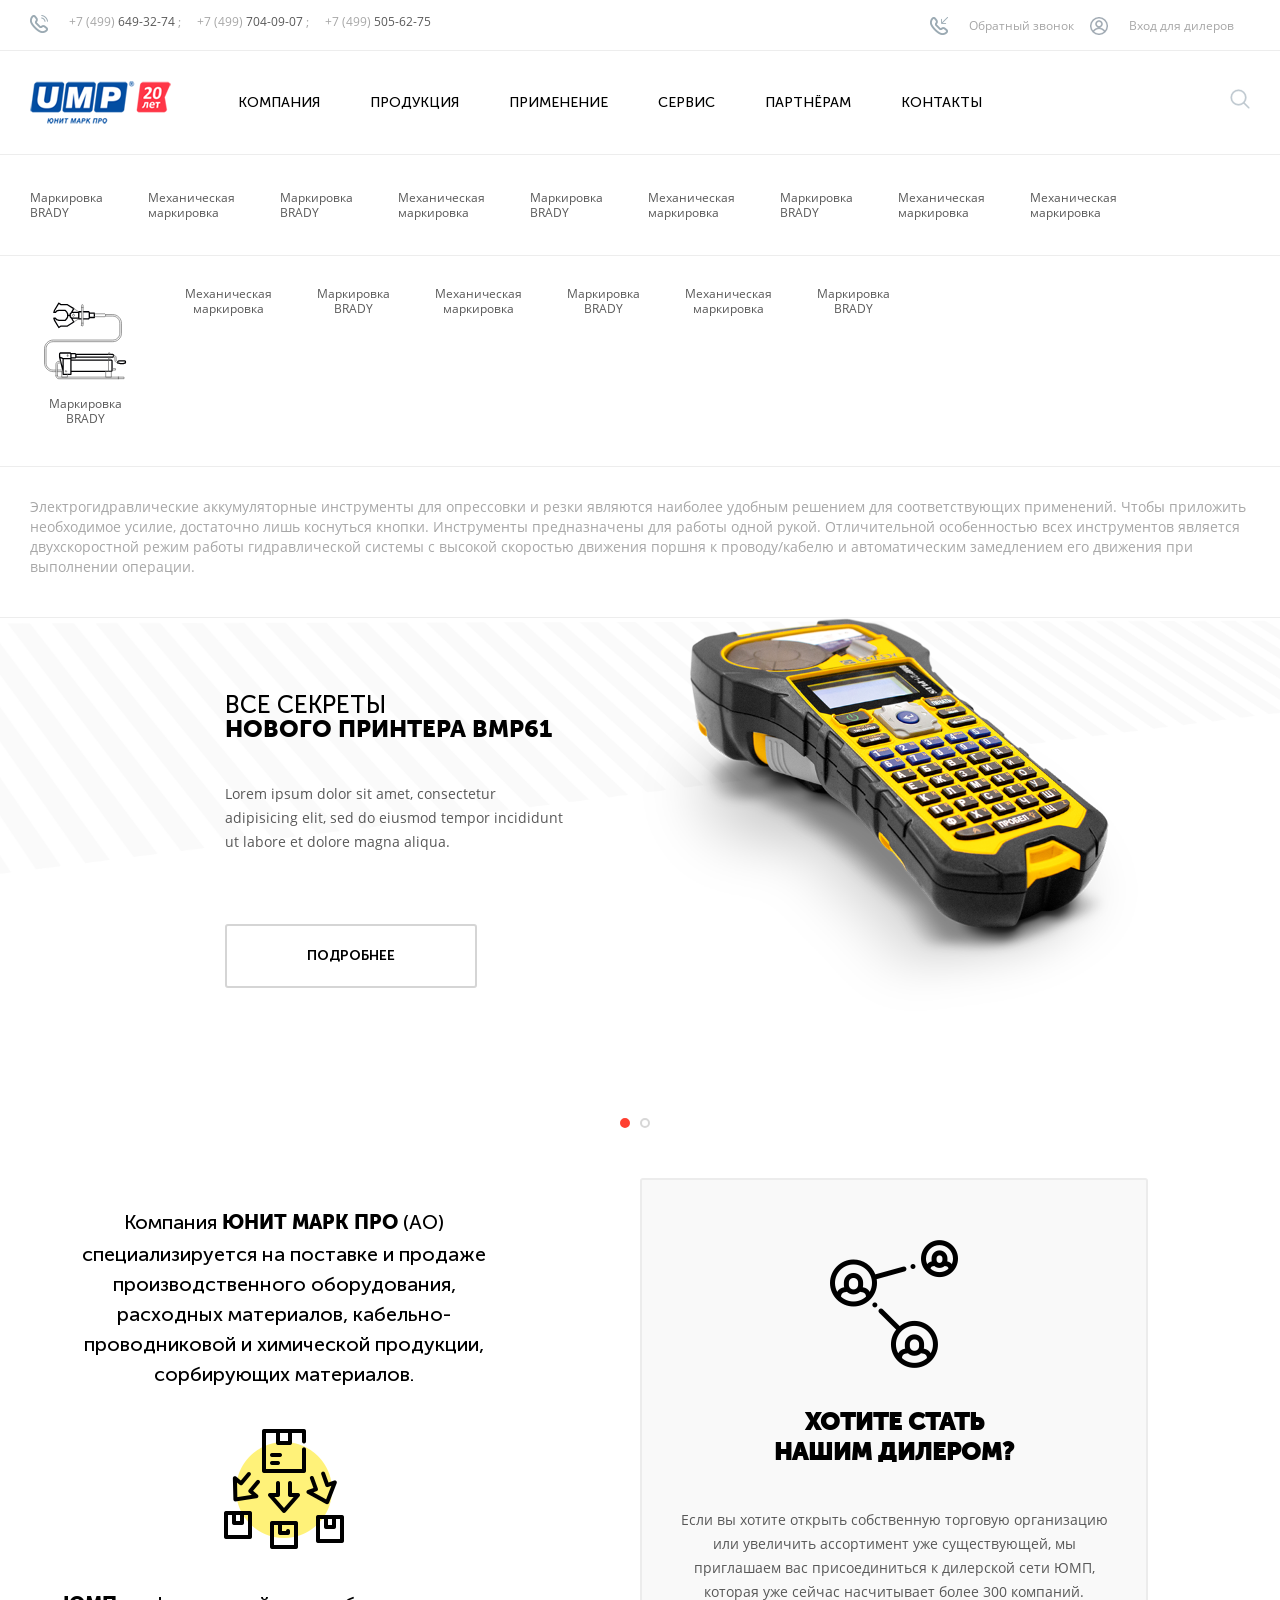
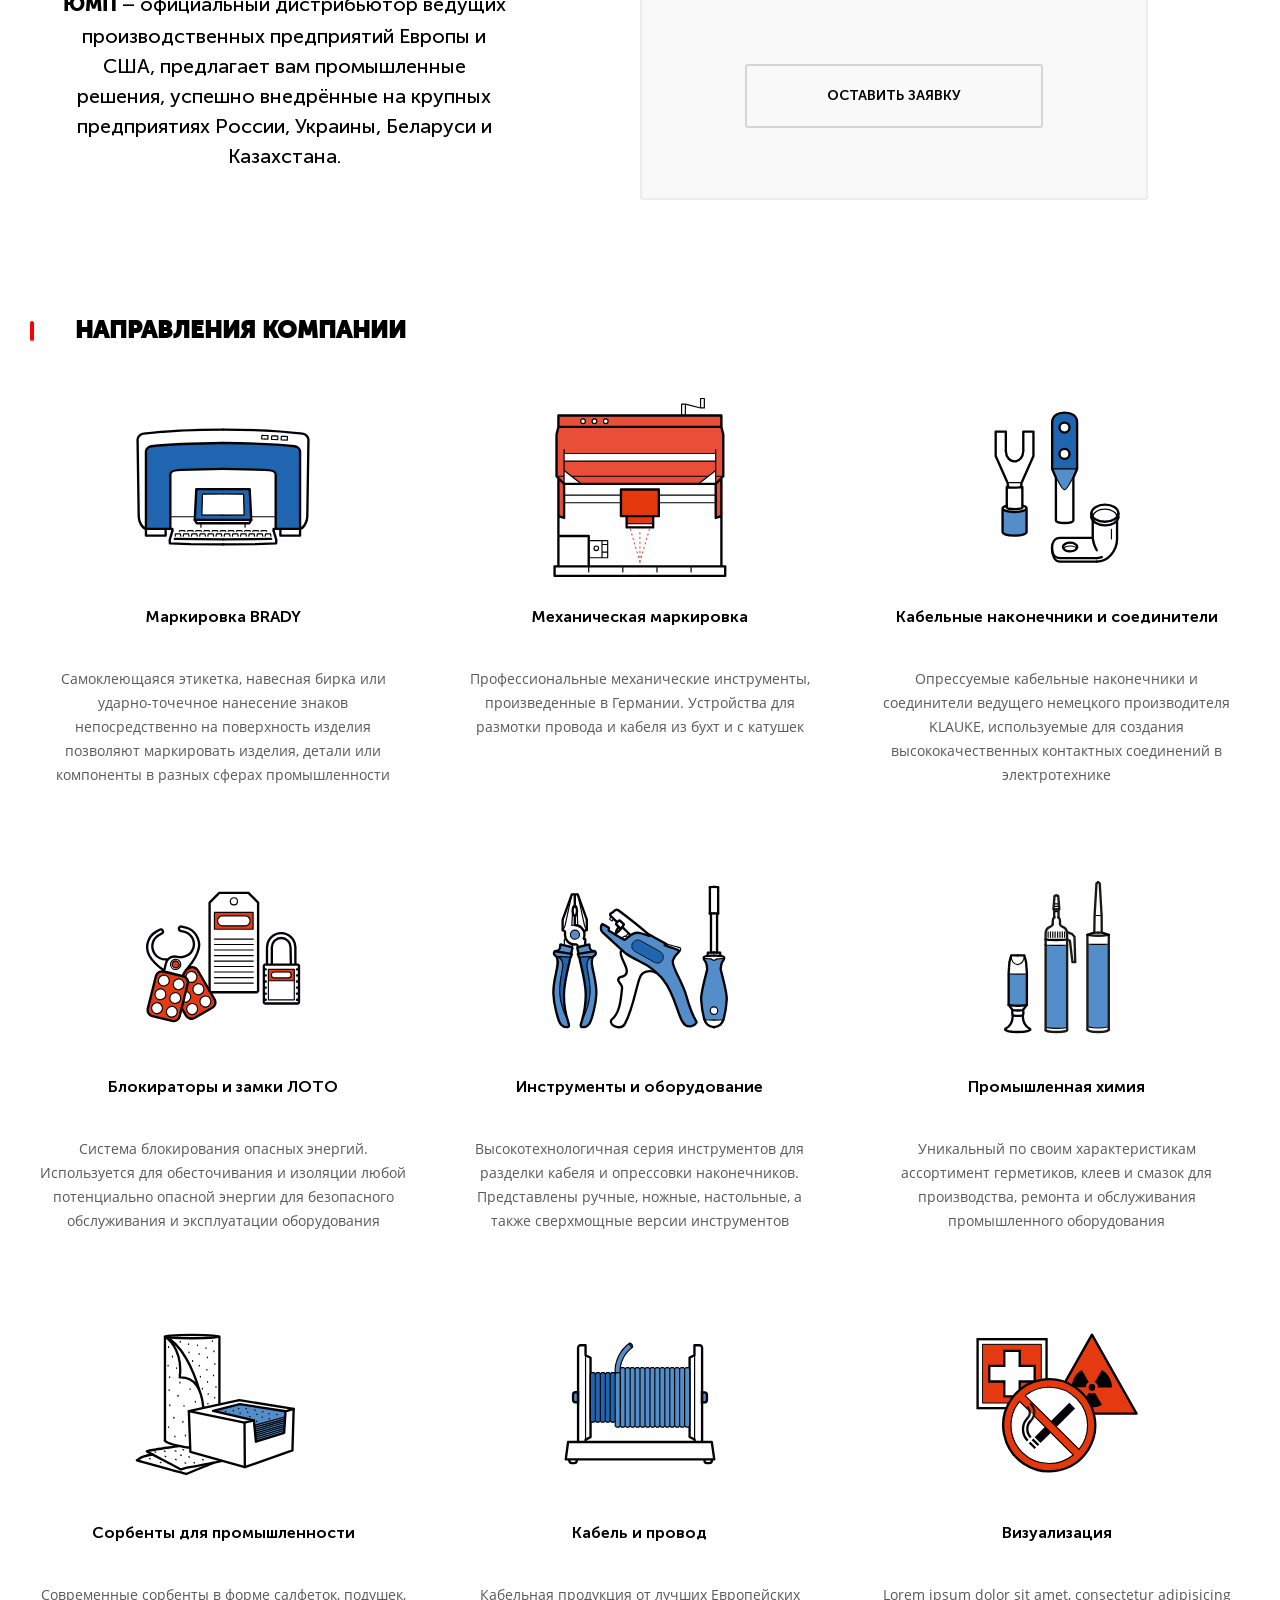
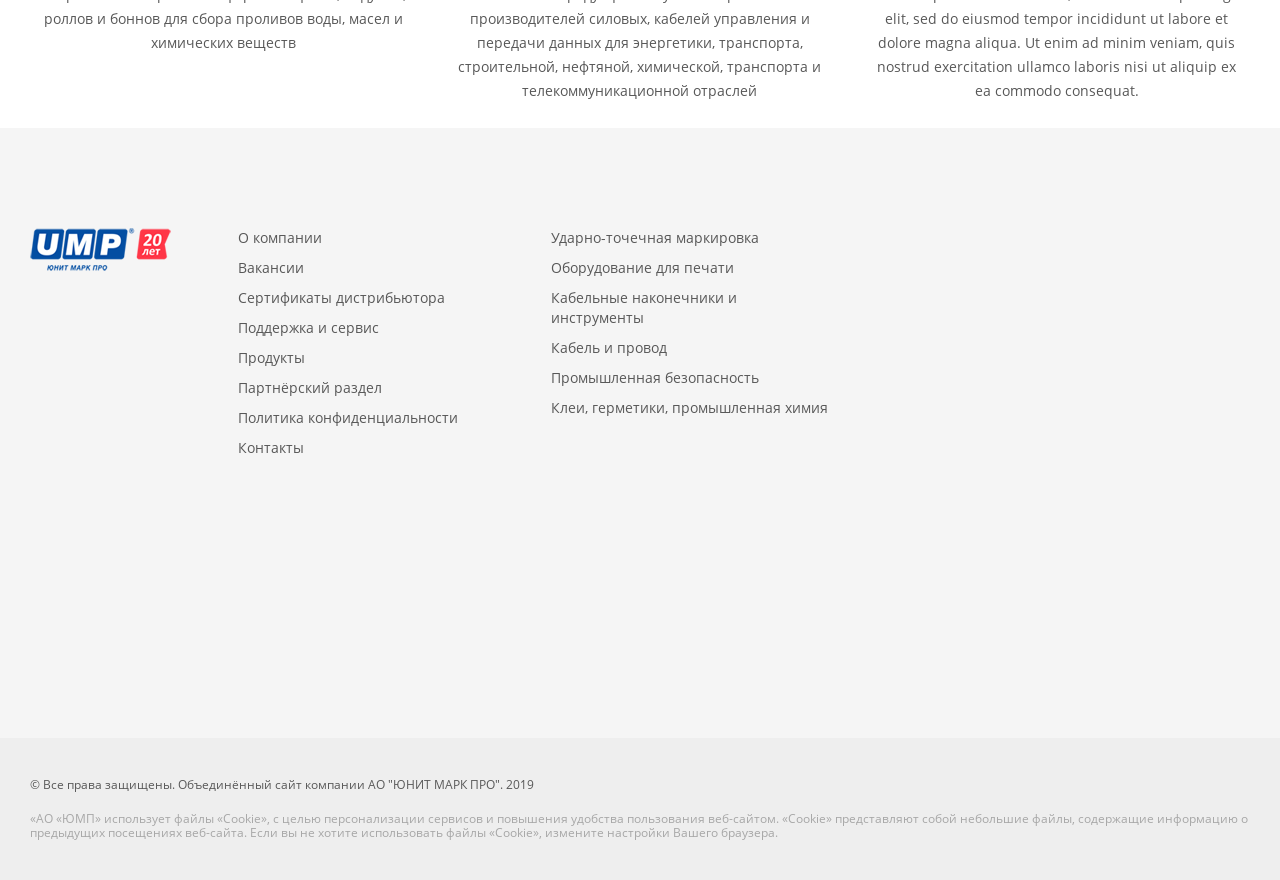
==== app/index.html @ f6b32afb "Added blocks to mainpage" ====
<!DOCTYPE html>
<html lang="ru">
<head>
	<meta charset="UTF-8">
	<meta name="viewport" content="width=device-width, initial-scale=1">
	<title>АО "ЮМП"</title>
	<link rel="stylesheet" href="css/owl.carousel.min.css">
	<link rel="stylesheet" href="css/owl.theme.default.min.css">
	<link rel="stylesheet" href="css/main.css">
	<script src="https://code.jquery.com/jquery-3.2.1.min.js"></script>
</head>
<body>
	<div class="pagewrapper">

		<header class="header">
			<div class="header__top">
				<div class="container">
					<div class="row">
						<div class="header__phones col-lg-6">
							<img src="img/phone.png" alt="Телефон" class="header__phone-icon">
							<div class="header__phone text text_xsmall text_grey">
								<span class="text_lightgrey">+7 (499) </span>
								649-32-74
								<span class="text_lightgrey">;</span>
							</div>
							<div class="header__phone text text_xsmall text_grey">
								<span class="text_lightgrey">+7 (499) </span>
								704-09-07
								<span class="text_lightgrey">;</span>
							</div>
							<div class="header__phone text text_xsmall text_grey">
								<span class="text_lightgrey">+7 (499) </span>
								505-62-75 
							</div>
						</div><!-- /.header__phones -->
						<div class="header__links col-lg-6">
							<a class="header__link">
								<img src="img/callback.png" alt="Обратный звонок" class="header__callback-icon">
								<span class="text text_xsmall text_lightgrey">Обратный звонок</span>
							</a>
							<a class="header__link">
								<img src="img/login.png" alt="Вход для дилеров" class="header__login-icon">
								<span class="text text_xsmall text_lightgrey">Вход для дилеров</span>
							</a>
						</div><!-- /.header__links -->
					</div><!-- /.row -->
				</div><!-- /.container -->
			</div><!-- /.header__top -->
			<div class="header__main">
				<div class="container">
					<div class="row">
						<div class="header_logo col-lg-2">
							<img src="img/logo.png" alt="АО «ЮМП»">
						</div>
						<nav class="topmenu col-lg-8">
							<ul class="topmenu__list">
								<li class="topmenu__item">
									<a href="" class="topmenu__link">Компания</a>
								</li>
								<li class="topmenu__item">
									<a href="" class="topmenu__link">Продукция</a>
								</li>
								<li class="topmenu__item">
									<a href="" class="topmenu__link">Применение</a>
								</li>
								<li class="topmenu__item">
									<a href="" class="topmenu__link">Сервис</a>
								</li>
								<li class="topmenu__item">
									<a href="" class="topmenu__link">Партнёрам</a>
								</li>
								<li class="topmenu__item">
									<a href="" class="topmenu__link">Контакты</a>
								</li>
							</ul>
						</nav>
						<div class="col-lg-2">
							<input href="#" class="header__searchbutton" type="text">
						</div>
					</div><!-- /.row -->
				</div><!-- /.container -->
			</div><!-- /.header__main -->
			<div class="search">
				<div class="container">
					<input class="search__input" type="text" placeholder="Введите фразу для поиска...">
				</div>
			</div>
			<div class="dropdown-topmenu">
				<div class="dropdown-topmenu__top">
					<div class="container">
						<ul class="dropdown-topmenu__list">
							<li class="dropdown-topmenu__item">
								<a href="#" class="text text_xsmall dropdown-topmenu__link">Маркировка<br>BRADY</a>
							</li>
							<li class="dropdown-topmenu__item">
								<a href="#" class="text text_xsmall dropdown-topmenu__link">Механическая<br>маркировка</a>
							</li>
							<li class="dropdown-topmenu__item">
								<a href="#" class="text text_xsmall dropdown-topmenu__link">Маркировка<br>BRADY</a>
							</li>
							<li class="dropdown-topmenu__item">
								<a href="#" class="text text_xsmall dropdown-topmenu__link">Механическая<br>маркировка</a>
							</li>
							<li class="dropdown-topmenu__item">
								<a href="#" class="text text_xsmall dropdown-topmenu__link">Маркировка<br>BRADY</a>
							</li>
							<li class="dropdown-topmenu__item">
								<a href="#" class="text text_xsmall dropdown-topmenu__link">Механическая<br>маркировка</a>
							</li>
							<li class="dropdown-topmenu__item">
								<a href="#" class="text text_xsmall dropdown-topmenu__link">Маркировка<br>BRADY</a>
							</li>
							<li class="dropdown-topmenu__item">
								<a href="#" class="text text_xsmall dropdown-topmenu__link">Механическая<br>маркировка</a>
							</li>
							<li class="dropdown-topmenu__item">
								<a href="#" class="text text_xsmall dropdown-topmenu__link">Механическая<br>маркировка</a>
							</li>
						</ul>
					</div>
				</div>
				<div class="dropdown-topmenu__center">
					<div class="container">
						<ul class="dropdown-topmenu__list dropdown-topmenu__list_centered">
							<li class="dropdown-topmenu__item">
								<a href="#" class="text text_xsmall dropdown-topmenu__link">
									<img src="img/products/topmenu/01/01.svg" alt="" width="110">
									Маркировка<br>BRADY
								</a>
							</li>
							<li class="dropdown-topmenu__item">
								<a href="#" class="text text_xsmall dropdown-topmenu__link">Механическая<br>маркировка</a>
							</li>
							<li class="dropdown-topmenu__item">
								<a href="#" class="text text_xsmall dropdown-topmenu__link">Маркировка<br>BRADY</a>
							</li>
							<li class="dropdown-topmenu__item">
								<a href="#" class="text text_xsmall dropdown-topmenu__link">Механическая<br>маркировка</a>
							</li>
							<li class="dropdown-topmenu__item">
								<a href="#" class="text text_xsmall dropdown-topmenu__link">Маркировка<br>BRADY</a>
							</li>
							<li class="dropdown-topmenu__item">
								<a href="#" class="text text_xsmall dropdown-topmenu__link">Механическая<br>маркировка</a>
							</li>
							<li class="dropdown-topmenu__item">
								<a href="#" class="text text_xsmall dropdown-topmenu__link">Маркировка<br>BRADY</a>
							</li>
						</ul>
					</div>
				</div>
				<div class="dropdown-topmenu__bottom">
					<div class="container">
						<div class="text text_lightgrey">
							Электрогидравлические аккумуляторные инструменты для опрессовки и резки являются наиболее удобным решением для соответствующих применений. Чтобы приложить необходимое усилие, достаточно лишь коснуться кнопки. Инструменты предназначены для работы одной рукой. Отличительной особенностью всех инструментов является двухскоростной режим работы гидравлической системы с высокой скоростью движения поршня к проводу/кабелю и автоматическим замедлением его движения при выполнении операции. 
						</div>
					</div>
				</div>
			</div>
			<div class="slider">
				<div class="slider__item" style="background-image: url(img/banners/bmp61.png);">
					<div class="container">
						<div class="slider__content">
							<div class="slider__title">
								Все секреты<br>
								<span class="slider__title_bold">нового принтера ВМР61</span>
							</div>
							<div class="slider__text text text_grey">
								Lorem ipsum dolor sit amet, consectetur adipisicing elit, sed do eiusmod tempor incididunt ut labore et dolore magna aliqua. 
							</div>
							<a class="button" href="#">
								Подробнее
							</a>
						</div>
					</div>	
				</div>
				<div class="slider__item" style="background-image: url(img/banners/bmp61.png);">
					<div class="container">
						<div class="slider__content">
							<div class="slider__title">
								Все секреты<br>
								<span class="slider__title_bold">нового принтера ВМР61</span>
							</div>
							<div class="slider__text text text_grey">
								Lorem ipsum dolor sit amet, consectetur adipisicing elit, sed do eiusmod tempor incididunt ut labore et dolore magna aliqua. 
							</div>
							<a class="button" href="#">
								Подробнее1
							</a>
						</div>
					</div>	
				</div>			
			</div><!-- /.slider -->
		</header>

		<main class="main">
			<div class="container">
				<section class="intro">
					<div class="intro__item col-lg-5">
						<div class="intro__content">
							<div class="intro__text">
								Компания <span class="intro__text_bold">ЮНИТ МАРК ПРО</span> (АО) специализируется на поставке и продаже производственного оборудования, расходных материалов, кабельно-проводниковой и химической продукции, сорбирующих материалов. 
							</div>
							<img src="img/intro-icon.png" alt="" class="intro__icon">
							<div class="intro__text">
								<span class="intro__text_bold">ЮМП</span> – официальный дистрибьютор ведущих производственных предприятий Европы и США, предлагает вам промышленные решения, успешно внедрённые на крупных предприятиях России, Украины, Беларуси и Казахстана.
							</div>
						</div>
					</div>
					<div class="intro__item col-lg-1"></div>
					<div class="intro__item intro__item_grey col-lg-5">
						<div class="intro__content">
							<img src="img/intro-icon2.png" alt="" class="intro__icon">
							<div class="title title_large intro__title">
								Хотите стать<br>нашим дилером?
							</div>
							<div class="text intro__simpletext">
								Если вы хотите открыть собственную торговую организацию или увеличить ассортимент уже существующей, мы приглашаем вас присоединиться к дилерской сети ЮМП, которая уже сейчас насчитывает более 300 компаний.
							</div>
							<a class="button intro__button" href="#">
								Оставить заявку
							</a>
						</div>
					</div>
				</section><!-- /.intro -->
				<section class="directions">
					<div class="title title_large title_redline">
						Направления компании
					</div>

					<div class="row directions__row">
						<div class="col-lg-4 directions__item">
							<a class="directions__link" href="#">
								<div class="directions__icon">
									<img src="img/products/brady01.svg" alt="" width="200">
								</div>
								<div class="directions__title">
									Маркировка BRADY
								</div>
							</a>
							<div class="directions__text text">
								Самоклеющаяся этикетка, навесная бирка или ударно-точечное нанесение знаков непосредственно на поверхность изделия позволяют маркировать изделия, детали или компоненты в разных сферах промышленности
							</div>
						</div>
						<div class="col-lg-4 directions__item">
							<a class="directions__link" href="#">
								<div class="directions__icon">
									<img src="img/products/sic01.svg" alt="" width="200">
								</div>
								<div class="directions__title">
										Механическая маркировка
								</div>
							</a>
							<div class="directions__text text">
								Профессиональные механические инструменты, произведенные в Германии. Устройства для размотки провода и кабеля из бухт и с катушек
							</div>
						</div>
						<div class="col-lg-4 directions__item">
							<a class="directions__link" href="#">
								<div class="directions__icon">
									<img src="img/products/klauke01.svg" alt="" width="200">
								</div>
								<div class="directions__title">
									Кабельные наконечники и соединители
								</div>
							</a>
							<div class="directions__text text">
								Опрессуемые кабельные наконечники и соединители ведущего немецкого производителя KLAUKE, используемые  для создания высококачественных контактных соединений в электротехнике
							</div>
						</div>
					</div><!-- /.directions__row -->

					<div class="row directions__row">
						<div class="col-lg-4 directions__item">
							<a class="directions__link" href="#">
								<div class="directions__icon">
									<img src="img/products/loto01.svg" alt="" width="200">
								</div>
								<div class="directions__title">
									Блокираторы и замки ЛОТО
								</div>
							</a>
							<div class="directions__text text">
								Система блокирования опасных энергий. Используется для обесточивания и изоляции любой потенциально опасной энергии для безопасного обслуживания и эксплуатации оборудования
							</div>
						</div>
						<div class="col-lg-4 directions__item">
							<a class="directions__link" href="#">
								<div class="directions__icon">
									<img src="img/products/tools01.svg" alt="" width="200">
								</div>
								<div class="directions__title">
									Инструменты и оборудование
								</div>
							</a>
							<div class="directions__text text">
								Высокотехнологичная серия инструментов для разделки кабеля и опрессовки наконечников. Представлены ручные, ножные, настольные, а также сверхмощные версии инструментов
							</div>
						</div>
						<div class="col-lg-4 directions__item">
							<a class="directions__link" href="#">
								<div class="directions__icon">
									<img src="img/products/weicon01.svg" alt="" width="200">
								</div>
								<div class="directions__title">
									Промышленная химия
								</div>
							</a>
							<div class="directions__text text">
								Уникальный по своим характеристикам ассортимент герметиков, клеев и смазок для производства, ремонта и обслуживания промышленного оборудования
							</div>
						</div>
					</div><!-- /.directions__row -->

					<div class="row directions__row">
						<div class="col-lg-4 directions__item">
							<a class="directions__link" href="#">
								<div class="directions__icon">
									<img src="img/products/sorbents01.svg" alt="" width="200">
								</div>
								<div class="directions__title">
									Сорбенты для промышленности
								</div>
							</a>
							<div class="directions__text text">
								Современные сорбенты в форме салфеток, подушек, роллов и боннов для сбора проливов воды, масел и химических веществ
							</div>
						</div>
						<div class="col-lg-4 directions__item">
							<a class="directions__link" href="#">
								<div class="directions__icon">
									<img src="img/products/cable01.svg" alt="" width="200">
								</div>
								<div class="directions__title">
									Кабель и провод
								</div>
							</a>
							<div class="directions__text text">
								Кабельная продукция от лучших Европейских производителей силовых, кабелей управления и передачи данных для энергетики, транспорта, строительной, нефтяной, химической, транспорта и телекоммуникационной отраслей
							</div>
						</div>
						<div class="col-lg-4 directions__item">
							<a class="directions__link" href="#">
								<div class="directions__icon">
									<img src="img/products/visualization01.svg" alt="" width="200">
								</div>
								<div class="directions__title">
									Визуализация
								</div>
							</a>
							<div class="directions__text text">
								Lorem ipsum dolor sit amet, consectetur adipisicing elit, sed do eiusmod tempor incididunt ut labore et dolore magna aliqua. Ut enim ad minim veniam, quis nostrud exercitation ullamco laboris nisi ut aliquip ex ea commodo consequat. 
							</div>
						</div>
					</div><!-- /.directions__row -->
				</section>
			</div><!-- /.container -->
		</main>

		<footer class="footer">
			<div class="footer__top">
				<div class="container">
					<div class="row">
						<div class="col-lg-2">
							<img src="img/logo.png" alt="АО «ЮМП»">
						</div>
						<div class="col-lg-3">
							<ul class="footer__list">
								<li class="footer__item">
									<a href="#" class="text">О компании</a>
								</li>
								<li class="footer__item">
									<a href="#" class="text">Вакансии</a>
								</li>
								<li class="footer__item">
									<a href="#" class="text">Сертификаты дистрибьютора</a>
								</li>
								<li class="footer__item">
									<a href="#" class="text">Поддержка и сервис</a>
								</li>
								<li class="footer__item">
									<a href="#" class="text">Продукты</a>
								</li>
								<li class="footer__item">
									<a href="#" class="text">Партнёрский раздел</a>
								</li>
								<li class="footer__item">
									<a href="#" class="text">Политика конфиденциальности</a>
								</li>
								<li class="footer__item">
									<a href="#" class="text">Контакты</a>
								</li>								
							</ul>
						</div>
						<div class="col-lg-3">
							<ul class="footer__list">
								<li class="footer__item">
									<a href="#" class="text">Ударно-точечная маркировка</a>
								</li>
								<li class="footer__item">
									<a href="#" class="text">Оборудование для печати</a>
								</li>
								<li class="footer__item">
									<a href="#" class="text">Кабельные наконечники и инструменты</a>
								</li>
								<li class="footer__item">
									<a href="#" class="text">Кабель и провод</a>
								</li>
								<li class="footer__item">
									<a href="#" class="text">Промышленная безопасность</a>
								</li>
								<li class="footer__item">
									<a href="#" class="text">Клеи, герметики, промышленная химия</a>
								</li>
							</ul>
						</div>
					</div>
				</div>
			</div>
			<div class="footer__bottom">
				<div class="container">
					<div class="text text_xsmall footer__copyright">
						© Все права защищены. Объединённый сайт компании АО "ЮНИТ МАРК ПРО". 2019
					</div>
					<div class="text text_xsmall text_lightgrey">
						«АО «ЮМП» использует файлы «Сookie», с целью персонализации сервисов и повышения удобства пользования веб-сайтом. «Cookie» представляют собой небольшие файлы, содержащие информацию о предыдущих посещениях веб-сайта. Если вы не хотите использовать файлы «Сookie», измените настройки Вашего браузера.
					</div>
				</div>
			</div>
		</footer>

	</div><!-- /.pagewrapper -->
	
	<script src="js/owl.carousel.min.js"></script>
	<script src="js/custom.js"></script>
</body>
</html>
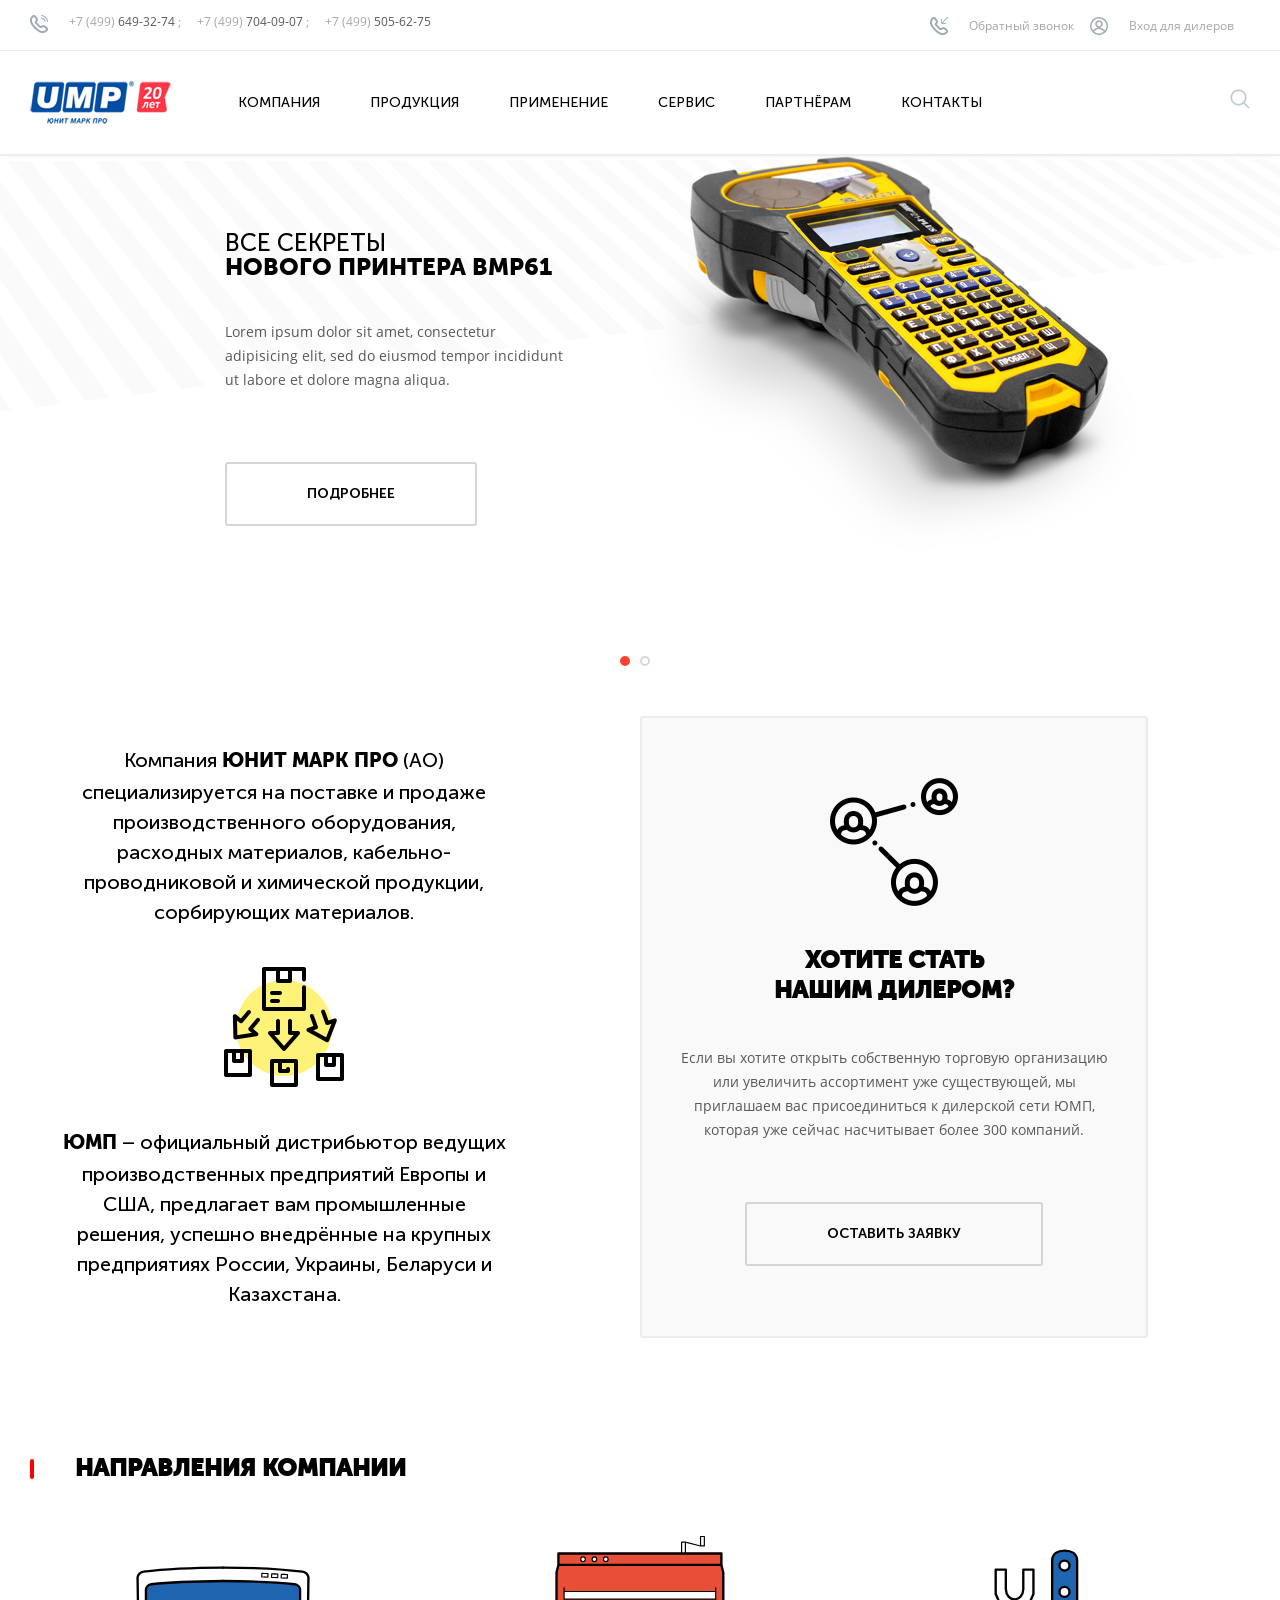
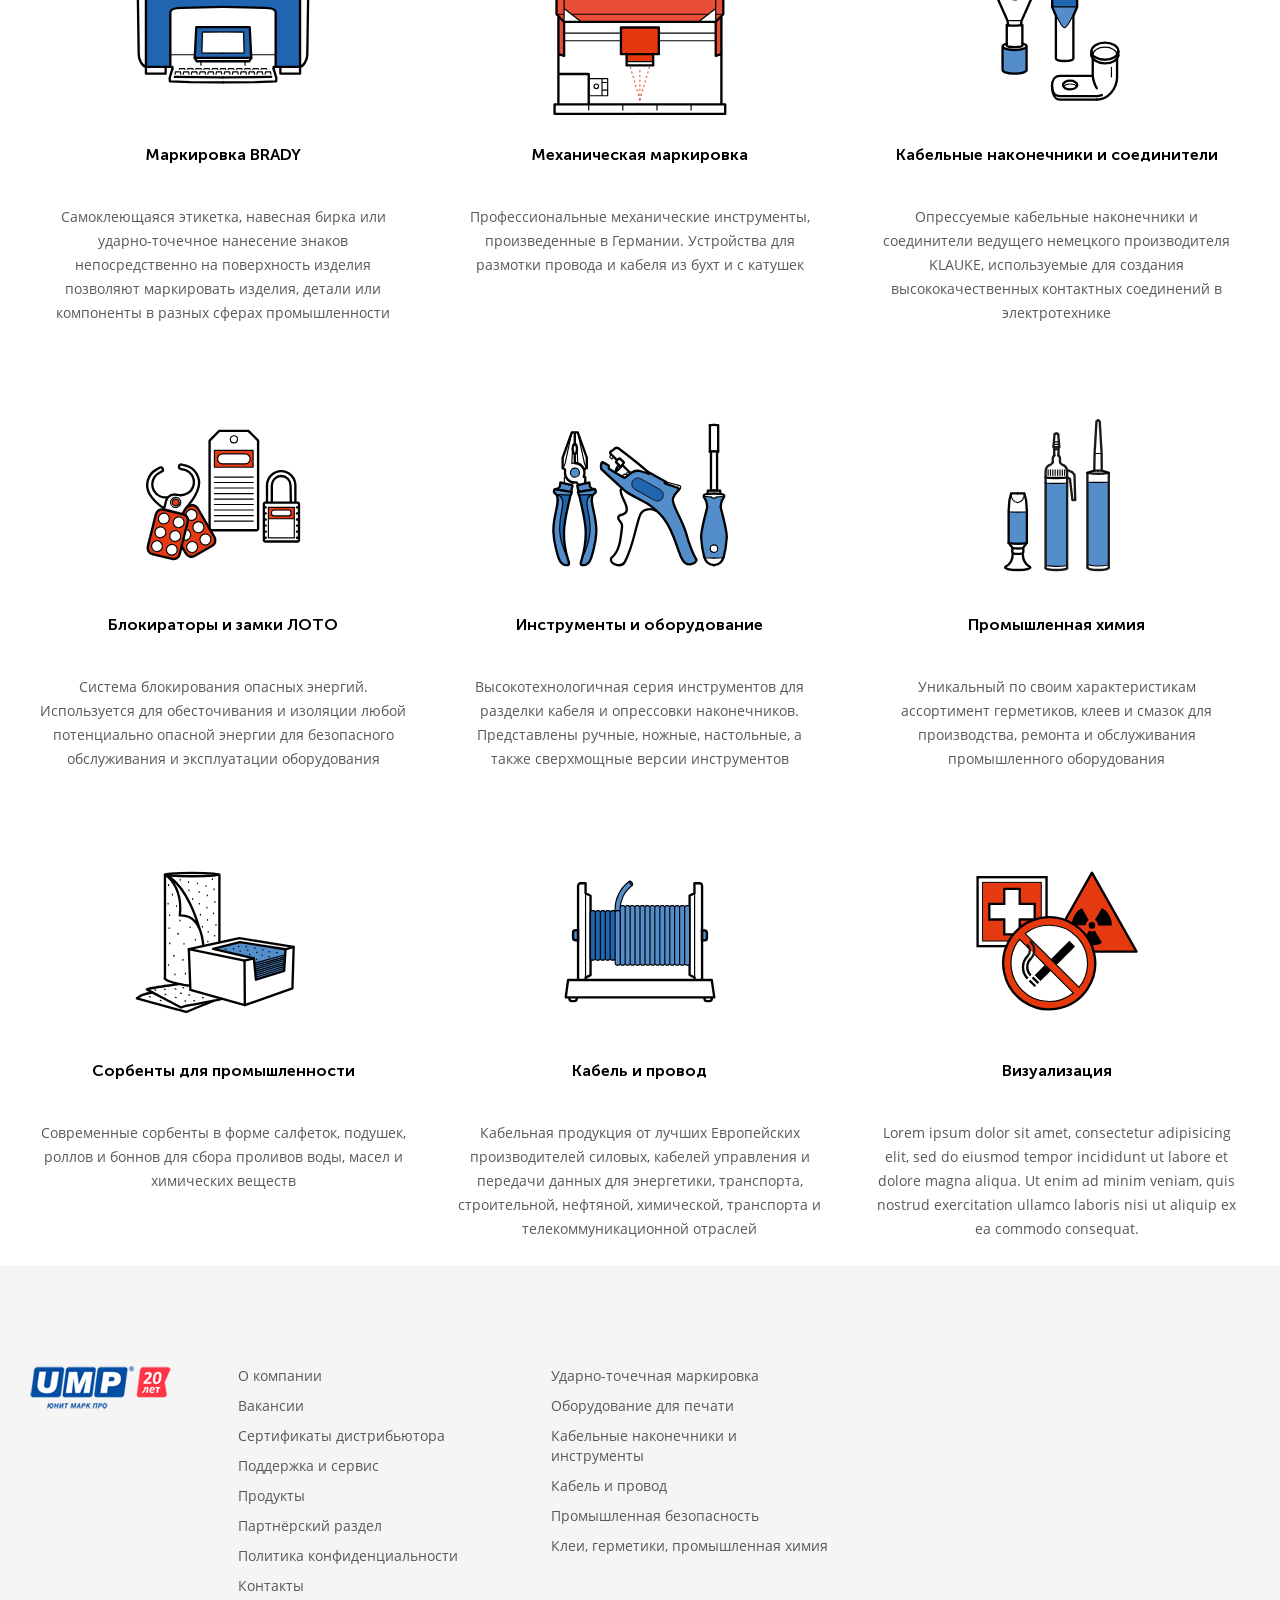
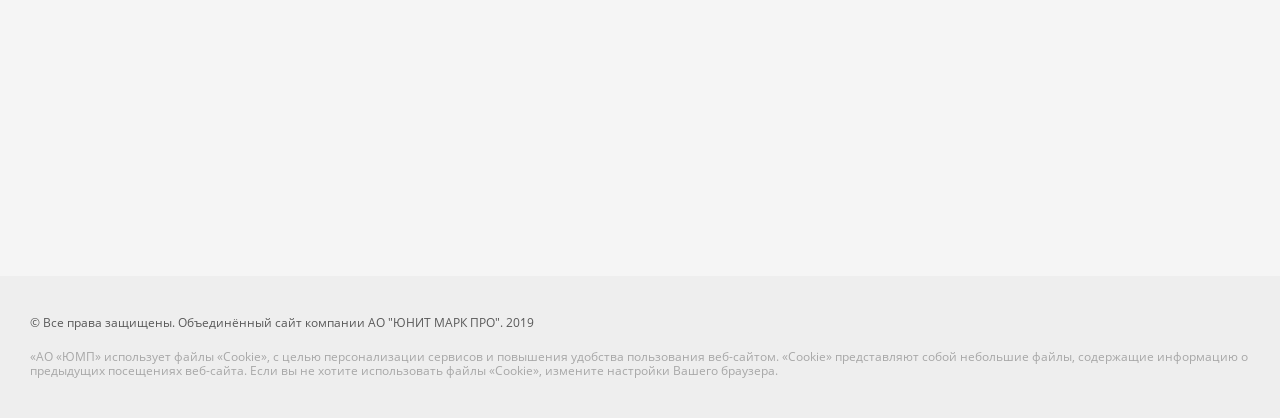
==== commit aac91204: "Fixed bugs" ====
--- a/app/index.html
+++ b/app/index.html
@@ -58,7 +58,7 @@
 									<a href="" class="topmenu__link">Компания</a>
 								</li>
 								<li class="topmenu__item">
-									<a href="" class="topmenu__link">Продукция</a>
+									<a href="#" class="topmenu__link products">Продукция</a>
 								</li>
 								<li class="topmenu__item">
 									<a href="" class="topmenu__link">Применение</a>
@@ -90,38 +90,38 @@
 					<div class="container">
 						<ul class="dropdown-topmenu__list">
 							<li class="dropdown-topmenu__item">
-								<a href="#" class="text text_xsmall dropdown-topmenu__link">Маркировка<br>BRADY</a>
+								<a href="#" class="text text_xsmall dropdown-topmenu__link" counter="1">Маркировка<br>BRADY</a>
 							</li>
 							<li class="dropdown-topmenu__item">
 								<a href="#" class="text text_xsmall dropdown-topmenu__link">Механическая<br>маркировка</a>
 							</li>
 							<li class="dropdown-topmenu__item">
-								<a href="#" class="text text_xsmall dropdown-topmenu__link">Маркировка<br>BRADY</a>
-							</li>
-							<li class="dropdown-topmenu__item">
-								<a href="#" class="text text_xsmall dropdown-topmenu__link">Механическая<br>маркировка</a>
-							</li>
-							<li class="dropdown-topmenu__item">
-								<a href="#" class="text text_xsmall dropdown-topmenu__link">Маркировка<br>BRADY</a>
-							</li>
-							<li class="dropdown-topmenu__item">
-								<a href="#" class="text text_xsmall dropdown-topmenu__link">Механическая<br>маркировка</a>
-							</li>
-							<li class="dropdown-topmenu__item">
-								<a href="#" class="text text_xsmall dropdown-topmenu__link">Маркировка<br>BRADY</a>
-							</li>
-							<li class="dropdown-topmenu__item">
-								<a href="#" class="text text_xsmall dropdown-topmenu__link">Механическая<br>маркировка</a>
-							</li>
-							<li class="dropdown-topmenu__item">
-								<a href="#" class="text text_xsmall dropdown-topmenu__link">Механическая<br>маркировка</a>
+								<a href="#" class="text text_xsmall dropdown-topmenu__link">Сорбенты<br>пром. назначения</a>
+							</li>
+							<li class="dropdown-topmenu__item">
+								<a href="#" class="text text_xsmall dropdown-topmenu__link">Блокираторы<br>и замки ЛОТО</a>
+							</li>
+							<li class="dropdown-topmenu__item">
+								<a href="#" class="text text_xsmall dropdown-topmenu__link">Каб. наконечники<br>и соединители</a>
+							</li>
+							<li class="dropdown-topmenu__item">
+								<a href="#" class="text text_xsmall dropdown-topmenu__link">Инструменты<br>и оборудование</a>
+							</li>
+							<li class="dropdown-topmenu__item">
+								<a href="#" class="text text_xsmall dropdown-topmenu__link">Кабель<br>и провод</a>
+							</li>
+							<li class="dropdown-topmenu__item">
+								<a href="#" class="text text_xsmall dropdown-topmenu__link">Промышленная<br>химия</a>
+							</li>
+							<li class="dropdown-topmenu__item">
+								<a href="#" class="text text_xsmall dropdown-topmenu__link">Визуализация</a>
 							</li>
 						</ul>
 					</div>
 				</div>
 				<div class="dropdown-topmenu__center">
 					<div class="container">
-						<ul class="dropdown-topmenu__list dropdown-topmenu__list_centered">
+						<ul class="dropdown-topmenu__list dropdown-topmenu__list_centered" counter="1">
 							<li class="dropdown-topmenu__item">
 								<a href="#" class="text text_xsmall dropdown-topmenu__link">
 									<img src="img/products/topmenu/01/01.svg" alt="" width="110">
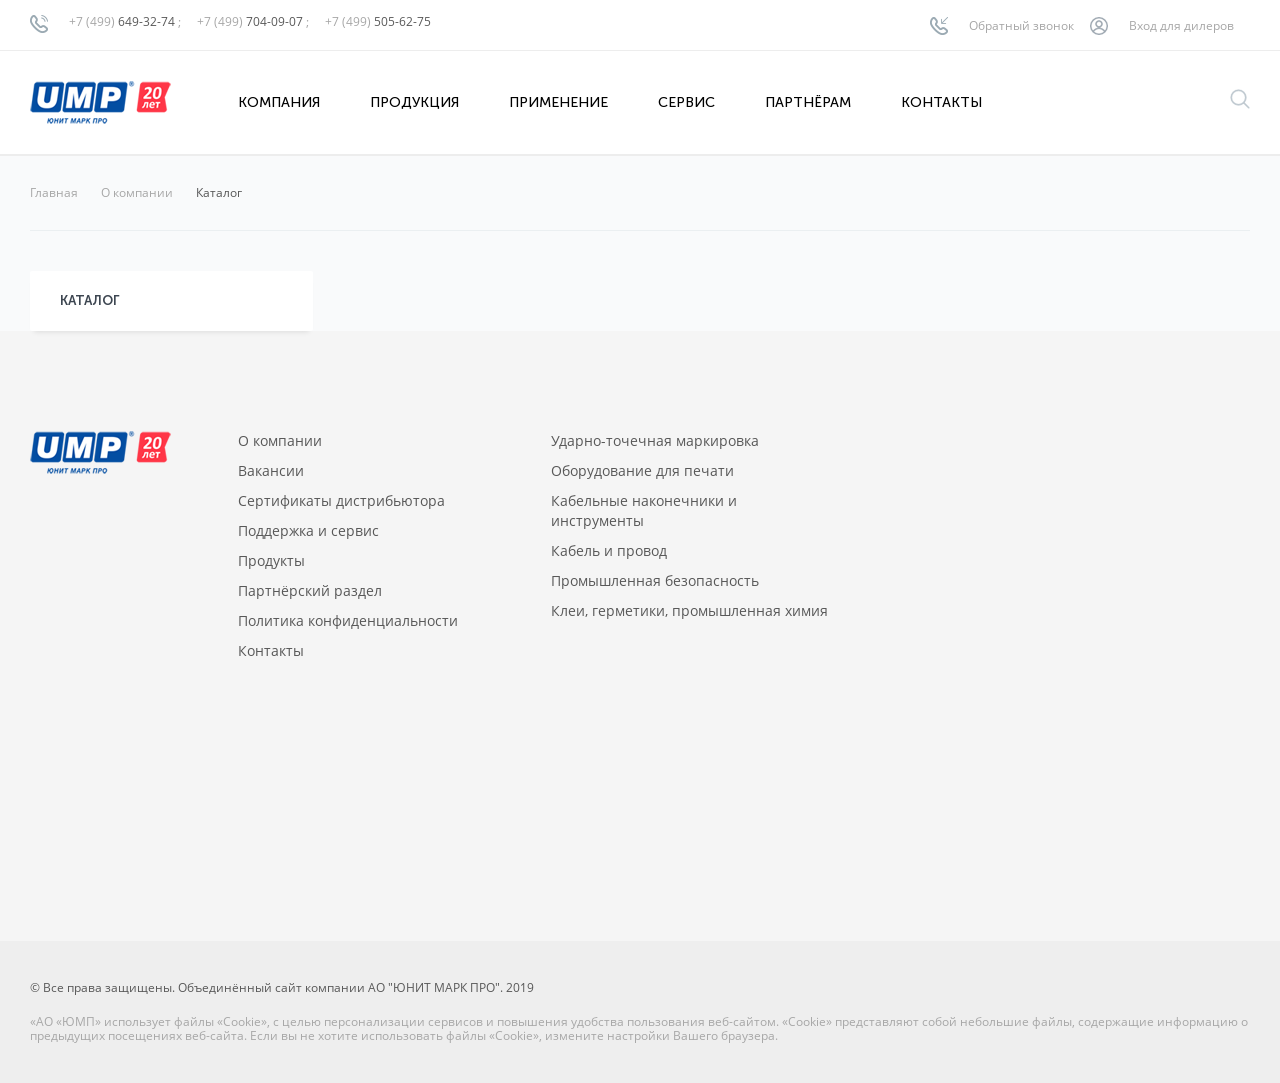
==== commit d73ac382: "Added catalog page" ====
--- a/app/index.html
+++ b/app/index.html
@@ -90,16 +90,16 @@
 					<div class="container">
 						<ul class="dropdown-topmenu__list">
 							<li class="dropdown-topmenu__item">
-								<a href="#" class="text text_xsmall dropdown-topmenu__link" counter="1">Маркировка<br>BRADY</a>
-							</li>
-							<li class="dropdown-topmenu__item">
-								<a href="#" class="text text_xsmall dropdown-topmenu__link">Механическая<br>маркировка</a>
-							</li>
-							<li class="dropdown-topmenu__item">
-								<a href="#" class="text text_xsmall dropdown-topmenu__link">Сорбенты<br>пром. назначения</a>
-							</li>
-							<li class="dropdown-topmenu__item">
-								<a href="#" class="text text_xsmall dropdown-topmenu__link">Блокираторы<br>и замки ЛОТО</a>
+								<a href="#" class="text text_xsmall dropdown-topmenu__link" counter="first">Маркировка<br>BRADY</a>
+							</li>
+							<li class="dropdown-topmenu__item">
+								<a href="#" class="text text_xsmall dropdown-topmenu__link" counter="second">Механическая<br>маркировка</a>
+							</li>
+							<li class="dropdown-topmenu__item">
+								<a href="#" class="text text_xsmall dropdown-topmenu__link" counter="third">Сорбенты<br>пром. назначения</a>
+							</li>
+							<li class="dropdown-topmenu__item">
+								<a href="#" class="text text_xsmall dropdown-topmenu__link" counter="fourth">Блокираторы<br>и замки ЛОТО</a>
 							</li>
 							<li class="dropdown-topmenu__item">
 								<a href="#" class="text text_xsmall dropdown-topmenu__link">Каб. наконечники<br>и соединители</a>
@@ -121,30 +121,180 @@
 				</div>
 				<div class="dropdown-topmenu__center">
 					<div class="container">
-						<ul class="dropdown-topmenu__list dropdown-topmenu__list_centered" counter="1">
+						<ul class="dropdown-topmenu__list dropdown-topmenu__list_centered" counter="first">
 							<li class="dropdown-topmenu__item">
 								<a href="#" class="text text_xsmall dropdown-topmenu__link">
 									<img src="img/products/topmenu/01/01.svg" alt="" width="110">
-									Маркировка<br>BRADY
-								</a>
-							</li>
-							<li class="dropdown-topmenu__item">
-								<a href="#" class="text text_xsmall dropdown-topmenu__link">Механическая<br>маркировка</a>
-							</li>
-							<li class="dropdown-topmenu__item">
-								<a href="#" class="text text_xsmall dropdown-topmenu__link">Маркировка<br>BRADY</a>
-							</li>
-							<li class="dropdown-topmenu__item">
-								<a href="#" class="text text_xsmall dropdown-topmenu__link">Механическая<br>маркировка</a>
-							</li>
-							<li class="dropdown-topmenu__item">
-								<a href="#" class="text text_xsmall dropdown-topmenu__link">Маркировка<br>BRADY</a>
-							</li>
-							<li class="dropdown-topmenu__item">
-								<a href="#" class="text text_xsmall dropdown-topmenu__link">Механическая<br>маркировка</a>
-							</li>
-							<li class="dropdown-topmenu__item">
-								<a href="#" class="text text_xsmall dropdown-topmenu__link">Маркировка<br>BRADY</a>
+									<img src="img/products/topmenu/01/01-1.svg" alt="" width="110">
+									Портативные<br>принтеры
+								</a>
+							</li>
+							<li class="dropdown-topmenu__item">
+								<a href="#" class="text text_xsmall dropdown-topmenu__link">
+									<img src="img/products/topmenu/01/02.svg" alt="" width="110">
+									<img src="img/products/topmenu/01/02-2.svg" alt="" width="110">
+									Принтеры<br>этикеток</a>
+							</li>
+							<li class="dropdown-topmenu__item">
+								<a href="#" class="text text_xsmall dropdown-topmenu__link">
+									<img src="img/products/topmenu/01/03.svg" alt="" width="110">
+									<img src="img/products/topmenu/01/03-2.svg" alt="" width="110">
+									Принтеры<br>для визуализации</a>
+							</li>
+							<li class="dropdown-topmenu__item">
+								<a href="#" class="text text_xsmall dropdown-topmenu__link">
+									<img src="img/products/topmenu/01/04.svg" alt="" width="110">
+									<img src="img/products/topmenu/01/04-2.svg" alt="" width="110">
+									Риббоны
+								</a>
+							</li>
+							<li class="dropdown-topmenu__item">
+								<a href="#" class="text text_xsmall dropdown-topmenu__link">				
+									<img src="img/products/topmenu/01/05.svg" alt="" width="110">
+									<img src="img/products/topmenu/01/05-2.svg" alt="" width="110">
+									Софт
+								</a>
+							</li>
+						</ul>
+
+						<ul class="dropdown-topmenu__list dropdown-topmenu__list_centered" counter="second">
+							<li class="dropdown-topmenu__item">
+								<a href="#" class="text text_xsmall dropdown-topmenu__link">
+									<img src="img/products/topmenu/02/01-1.svg" alt="" width="110">
+									<img src="img/products/topmenu/02/01-2.svg" alt="" width="110">
+									Лазерная.<br>Стационарное
+								</a>
+							</li>
+							<li class="dropdown-topmenu__item">
+								<a href="#" class="text text_xsmall dropdown-topmenu__link">
+									<img src="img/products/topmenu/02/02-1.svg" alt="" width="110">
+									<img src="img/products/topmenu/02/02-2.svg" alt="" width="110">
+									Прочерчиванием.<br>Интегрируемое</a>
+							</li>
+							<li class="dropdown-topmenu__item">
+								<a href="#" class="text text_xsmall dropdown-topmenu__link">
+									<img src="img/products/topmenu/02/03-1.svg" alt="" width="110">
+									<img src="img/products/topmenu/02/03-2.svg" alt="" width="110">
+									Ударно-точечная.<br>Интегрируемое</a>
+							</li>
+							<li class="dropdown-topmenu__item">
+								<a href="#" class="text text_xsmall dropdown-topmenu__link">
+									<img src="img/products/topmenu/02/04-1.svg" alt="" width="110">
+									<img src="img/products/topmenu/02/04-2.svg" alt="" width="110">
+									Ударно-точечная.<br>Портативное 
+								</a>
+							</li>
+							<li class="dropdown-topmenu__item">
+								<a href="#" class="text text_xsmall dropdown-topmenu__link">				
+									<img src="img/products/topmenu/02/05-1.svg" alt="" width="110">
+									<img src="img/products/topmenu/02/05-2.svg" alt="" width="110">
+									Ударно-точечная.<br>Стационарное
+								</a>
+							</li>
+						</ul>
+
+						<ul class="dropdown-topmenu__list dropdown-topmenu__list_centered" counter="third">
+							<li class="dropdown-topmenu__item">
+								<a href="#" class="text text_xsmall dropdown-topmenu__link">
+									<img src="img/products/topmenu/03/Сорбенты. Re-Form - экосорбенты_01.svg" alt="" width="110">
+									<img src="img/products/topmenu/03/Сорбенты. Re-Form - экосорбенты_02.svg" alt="" width="110">
+									Лазерная.<br>Стационарное
+								</a>
+							</li>
+							<li class="dropdown-topmenu__item">
+								<a href="#" class="text text_xsmall dropdown-topmenu__link">
+									<img src="img/products/topmenu/03/Сорбенты. Для водных поверхностей_01.svg" alt="" width="110">
+									<img src="img/products/topmenu/03/Сорбенты. Для водных поверхностей_02.svg" alt="" width="110">
+									Прочерчиванием.<br>Интегрируемое</a>
+							</li>
+							<li class="dropdown-topmenu__item">
+								<a href="#" class="text text_xsmall dropdown-topmenu__link">
+									<img src="img/products/topmenu/03/Сорбенты. Для сбора химикатов_01.svg" alt="" width="110">
+									<img src="img/products/topmenu/03/Сорбенты. Для сбора химикатов_02.svg" alt="" width="110">
+									Ударно-точечная.<br>Интегрируемое</a>
+							</li>
+							<li class="dropdown-topmenu__item">
+								<a href="#" class="text text_xsmall dropdown-topmenu__link">
+									<img src="img/products/topmenu/03/Сорбенты. Масловпитывающие_01.svg" alt="" width="110">
+									<img src="img/products/topmenu/03/Сорбенты. Масловпитывающие_02.svg" alt="" width="110">
+									Ударно-точечная.<br>Портативное 
+								</a>
+							</li>
+							<li class="dropdown-topmenu__item">
+								<a href="#" class="text text_xsmall dropdown-topmenu__link">				
+									<img src="img/products/topmenu/03/Сорбенты. Маты и покрытия_01.svg" alt="" width="110">
+									<img src="img/products/topmenu/03/Сорбенты. Маты и покрытия_02.svg" alt="" width="110">
+									Ударно-точечная.<br>Стационарное
+								</a>
+							</li>
+							<li class="dropdown-topmenu__item">
+								<a href="#" class="text text_xsmall dropdown-topmenu__link">
+									<img src="img/products/topmenu/03/Сорбенты. Средства локализации_01.svg" alt="" width="110">
+									<img src="img/products/topmenu/03/Сорбенты. Средства локализации_02.svg" alt="" width="110">
+									Ударно-точечная.<br>Портативное 
+								</a>
+							</li>
+							<li class="dropdown-topmenu__item">
+								<a href="#" class="text text_xsmall dropdown-topmenu__link">				
+									<img src="img/products/topmenu/03/Сорбенты. Универсальные сорбенты_01.svg" alt="" width="110">
+									<img src="img/products/topmenu/03/Сорбенты. Универсальные сорбенты_02.svg" alt="" width="110">
+									Ударно-точечная.<br>Стационарное
+								</a>
+							</li>
+						</ul>
+
+						<ul class="dropdown-topmenu__list dropdown-topmenu__list_centered" counter="fourth">
+							<li class="dropdown-topmenu__item">
+								<a href="#" class="text text_xsmall dropdown-topmenu__link">
+									<img src="img/products/topmenu/04/Блокираторы и замки ЛОТО. Бирки предупреждающие_01.svg" alt="" width="110">
+									<img src="img/products/topmenu/04/Блокираторы и замки ЛОТО. Бирки предупреждающие_02.svg" alt="" width="110">
+									Лазерная.<br>Стационарное
+								</a>
+							</li>
+							<li class="dropdown-topmenu__item">
+								<a href="#" class="text text_xsmall dropdown-topmenu__link">
+									<img src="img/products/topmenu/04/Блокираторы и замки ЛОТО. Блокираторы_01.svg" alt="" width="110">
+									<img src="img/products/topmenu/04/Блокираторы и замки ЛОТО. Блокираторы_02.svg" alt="" width="110">
+									Прочерчиванием.<br>Интегрируемое</a>
+							</li>
+							<li class="dropdown-topmenu__item">
+								<a href="#" class="text text_xsmall dropdown-topmenu__link">
+									<img src="img/products/topmenu/04/Блокираторы и замки ЛОТО. Блокировочные замки_01.svg" alt="" width="110">
+									<img src="img/products/topmenu/04/Блокираторы и замки ЛОТО. Блокировочные замки_02.svg" alt="" width="110">
+									Ударно-точечная.<br>Интегрируемое</a>
+							</li>
+							<li class="dropdown-topmenu__item">
+								<a href="#" class="text text_xsmall dropdown-topmenu__link">
+									<img src="img/products/topmenu/04/Блокираторы и замки ЛОТО. Групповая блокировка_01.svg" alt="" width="110">
+									<img src="img/products/topmenu/04/Блокираторы и замки ЛОТО. Групповая блокировка_02.svg" alt="" width="110">
+									Ударно-точечная.<br>Портативное 
+								</a>
+							</li>
+							<li class="dropdown-topmenu__item">
+								<a href="#" class="text text_xsmall dropdown-topmenu__link">				
+									<img src="img/products/topmenu/04/Блокираторы и замки ЛОТО. Доп оборудование_01.svg" alt="" width="110">
+									<img src="img/products/topmenu/04/Блокираторы и замки ЛОТО. Доп оборудование_02.svg" alt="" width="110">
+									Ударно-точечная.<br>Стационарное
+								</a>
+							</li>
+							<li class="dropdown-topmenu__item">
+								<a href="#" class="text text_xsmall dropdown-topmenu__link">
+									<img src="img/products/topmenu/04/Блокираторы и замки ЛОТО. Наборы блокираторов_01.svg" alt="" width="110">
+									<img src="img/products/topmenu/04/Блокираторы и замки ЛОТО. Наборы блокираторов_02.svg" alt="" width="110">
+									Лазерная.<br>Стационарное
+								</a>
+							</li>
+							<li class="dropdown-topmenu__item">
+								<a href="#" class="text text_xsmall dropdown-topmenu__link">
+									<img src="img/products/topmenu/04/Блокираторы и замки ЛОТО. ПО_01.svg" alt="" width="110">
+									<img src="img/products/topmenu/04/Блокираторы и замки ЛОТО. ПО_02.svg" alt="" width="110">
+									Прочерчиванием.<br>Интегрируемое</a>
+							</li>
+							<li class="dropdown-topmenu__item">
+								<a href="#" class="text text_xsmall dropdown-topmenu__link">
+									<img src="img/products/topmenu/04/Блокираторы и замки ЛОТО. Размещение и хранение_01.svg" alt="" width="110">
+									<img src="img/products/topmenu/04/Блокираторы и замки ЛОТО. Размещение и хранение_02.svg" alt="" width="110">
+									Ударно-точечная.<br>Интегрируемое</a>
 							</li>
 						</ul>
 					</div>
@@ -157,204 +307,28 @@
 					</div>
 				</div>
 			</div>
-			<div class="slider">
-				<div class="slider__item" style="background-image: url(img/banners/bmp61.png);">
-					<div class="container">
-						<div class="slider__content">
-							<div class="slider__title">
-								Все секреты<br>
-								<span class="slider__title_bold">нового принтера ВМР61</span>
+			
+		</header>
+
+		<main class="main" style="background-color: #f9fafb;">
+			<div class="container">
+				<div class="text text_xsmall" style="padding: 30px 0; border-bottom:1px solid #ebeff1; margin-bottom: 40px;">
+					<span style="margin-right: 20px;" class="text_lightgrey">Главная</span>     <span style="margin-right: 20px;" class="text_lightgrey">О компании</span>     <span style="margin-right: 20px;">Каталог</span>
+				</div>
+
+				<div class="row">
+					<div class="col-lg-3">
+						<div class="leftmenu">
+							<div class="leftmenu__first">
+								Каталог
 							</div>
-							<div class="slider__text text text_grey">
-								Lorem ipsum dolor sit amet, consectetur adipisicing elit, sed do eiusmod tempor incididunt ut labore et dolore magna aliqua. 
-							</div>
-							<a class="button" href="#">
-								Подробнее
-							</a>
-						</div>
-					</div>	
-				</div>
-				<div class="slider__item" style="background-image: url(img/banners/bmp61.png);">
-					<div class="container">
-						<div class="slider__content">
-							<div class="slider__title">
-								Все секреты<br>
-								<span class="slider__title_bold">нового принтера ВМР61</span>
-							</div>
-							<div class="slider__text text text_grey">
-								Lorem ipsum dolor sit amet, consectetur adipisicing elit, sed do eiusmod tempor incididunt ut labore et dolore magna aliqua. 
-							</div>
-							<a class="button" href="#">
-								Подробнее1
-							</a>
-						</div>
-					</div>	
-				</div>			
-			</div><!-- /.slider -->
-		</header>
-
-		<main class="main">
-			<div class="container">
-				<section class="intro">
-					<div class="intro__item col-lg-5">
-						<div class="intro__content">
-							<div class="intro__text">
-								Компания <span class="intro__text_bold">ЮНИТ МАРК ПРО</span> (АО) специализируется на поставке и продаже производственного оборудования, расходных материалов, кабельно-проводниковой и химической продукции, сорбирующих материалов. 
-							</div>
-							<img src="img/intro-icon.png" alt="" class="intro__icon">
-							<div class="intro__text">
-								<span class="intro__text_bold">ЮМП</span> – официальный дистрибьютор ведущих производственных предприятий Европы и США, предлагает вам промышленные решения, успешно внедрённые на крупных предприятиях России, Украины, Беларуси и Казахстана.
-							</div>
-						</div>
-					</div>
-					<div class="intro__item col-lg-1"></div>
-					<div class="intro__item intro__item_grey col-lg-5">
-						<div class="intro__content">
-							<img src="img/intro-icon2.png" alt="" class="intro__icon">
-							<div class="title title_large intro__title">
-								Хотите стать<br>нашим дилером?
-							</div>
-							<div class="text intro__simpletext">
-								Если вы хотите открыть собственную торговую организацию или увеличить ассортимент уже существующей, мы приглашаем вас присоединиться к дилерской сети ЮМП, которая уже сейчас насчитывает более 300 компаний.
-							</div>
-							<a class="button intro__button" href="#">
-								Оставить заявку
-							</a>
-						</div>
-					</div>
-				</section><!-- /.intro -->
-				<section class="directions">
-					<div class="title title_large title_redline">
-						Направления компании
-					</div>
-
-					<div class="row directions__row">
-						<div class="col-lg-4 directions__item">
-							<a class="directions__link" href="#">
-								<div class="directions__icon">
-									<img src="img/products/brady01.svg" alt="" width="200">
-								</div>
-								<div class="directions__title">
-									Маркировка BRADY
-								</div>
-							</a>
-							<div class="directions__text text">
-								Самоклеющаяся этикетка, навесная бирка или ударно-точечное нанесение знаков непосредственно на поверхность изделия позволяют маркировать изделия, детали или компоненты в разных сферах промышленности
-							</div>
-						</div>
-						<div class="col-lg-4 directions__item">
-							<a class="directions__link" href="#">
-								<div class="directions__icon">
-									<img src="img/products/sic01.svg" alt="" width="200">
-								</div>
-								<div class="directions__title">
-										Механическая маркировка
-								</div>
-							</a>
-							<div class="directions__text text">
-								Профессиональные механические инструменты, произведенные в Германии. Устройства для размотки провода и кабеля из бухт и с катушек
-							</div>
-						</div>
-						<div class="col-lg-4 directions__item">
-							<a class="directions__link" href="#">
-								<div class="directions__icon">
-									<img src="img/products/klauke01.svg" alt="" width="200">
-								</div>
-								<div class="directions__title">
-									Кабельные наконечники и соединители
-								</div>
-							</a>
-							<div class="directions__text text">
-								Опрессуемые кабельные наконечники и соединители ведущего немецкого производителя KLAUKE, используемые  для создания высококачественных контактных соединений в электротехнике
-							</div>
-						</div>
-					</div><!-- /.directions__row -->
-
-					<div class="row directions__row">
-						<div class="col-lg-4 directions__item">
-							<a class="directions__link" href="#">
-								<div class="directions__icon">
-									<img src="img/products/loto01.svg" alt="" width="200">
-								</div>
-								<div class="directions__title">
-									Блокираторы и замки ЛОТО
-								</div>
-							</a>
-							<div class="directions__text text">
-								Система блокирования опасных энергий. Используется для обесточивания и изоляции любой потенциально опасной энергии для безопасного обслуживания и эксплуатации оборудования
-							</div>
-						</div>
-						<div class="col-lg-4 directions__item">
-							<a class="directions__link" href="#">
-								<div class="directions__icon">
-									<img src="img/products/tools01.svg" alt="" width="200">
-								</div>
-								<div class="directions__title">
-									Инструменты и оборудование
-								</div>
-							</a>
-							<div class="directions__text text">
-								Высокотехнологичная серия инструментов для разделки кабеля и опрессовки наконечников. Представлены ручные, ножные, настольные, а также сверхмощные версии инструментов
-							</div>
-						</div>
-						<div class="col-lg-4 directions__item">
-							<a class="directions__link" href="#">
-								<div class="directions__icon">
-									<img src="img/products/weicon01.svg" alt="" width="200">
-								</div>
-								<div class="directions__title">
-									Промышленная химия
-								</div>
-							</a>
-							<div class="directions__text text">
-								Уникальный по своим характеристикам ассортимент герметиков, клеев и смазок для производства, ремонта и обслуживания промышленного оборудования
-							</div>
-						</div>
-					</div><!-- /.directions__row -->
-
-					<div class="row directions__row">
-						<div class="col-lg-4 directions__item">
-							<a class="directions__link" href="#">
-								<div class="directions__icon">
-									<img src="img/products/sorbents01.svg" alt="" width="200">
-								</div>
-								<div class="directions__title">
-									Сорбенты для промышленности
-								</div>
-							</a>
-							<div class="directions__text text">
-								Современные сорбенты в форме салфеток, подушек, роллов и боннов для сбора проливов воды, масел и химических веществ
-							</div>
-						</div>
-						<div class="col-lg-4 directions__item">
-							<a class="directions__link" href="#">
-								<div class="directions__icon">
-									<img src="img/products/cable01.svg" alt="" width="200">
-								</div>
-								<div class="directions__title">
-									Кабель и провод
-								</div>
-							</a>
-							<div class="directions__text text">
-								Кабельная продукция от лучших Европейских производителей силовых, кабелей управления и передачи данных для энергетики, транспорта, строительной, нефтяной, химической, транспорта и телекоммуникационной отраслей
-							</div>
-						</div>
-						<div class="col-lg-4 directions__item">
-							<a class="directions__link" href="#">
-								<div class="directions__icon">
-									<img src="img/products/visualization01.svg" alt="" width="200">
-								</div>
-								<div class="directions__title">
-									Визуализация
-								</div>
-							</a>
-							<div class="directions__text text">
-								Lorem ipsum dolor sit amet, consectetur adipisicing elit, sed do eiusmod tempor incididunt ut labore et dolore magna aliqua. Ut enim ad minim veniam, quis nostrud exercitation ullamco laboris nisi ut aliquip ex ea commodo consequat. 
-							</div>
-						</div>
-					</div><!-- /.directions__row -->
-				</section>
-			</div><!-- /.container -->
+						</div>
+					</div>
+					<div class="col-lg-9">
+						
+					</div>
+				</div>
+			</div>
 		</main>
 
 		<footer class="footer">
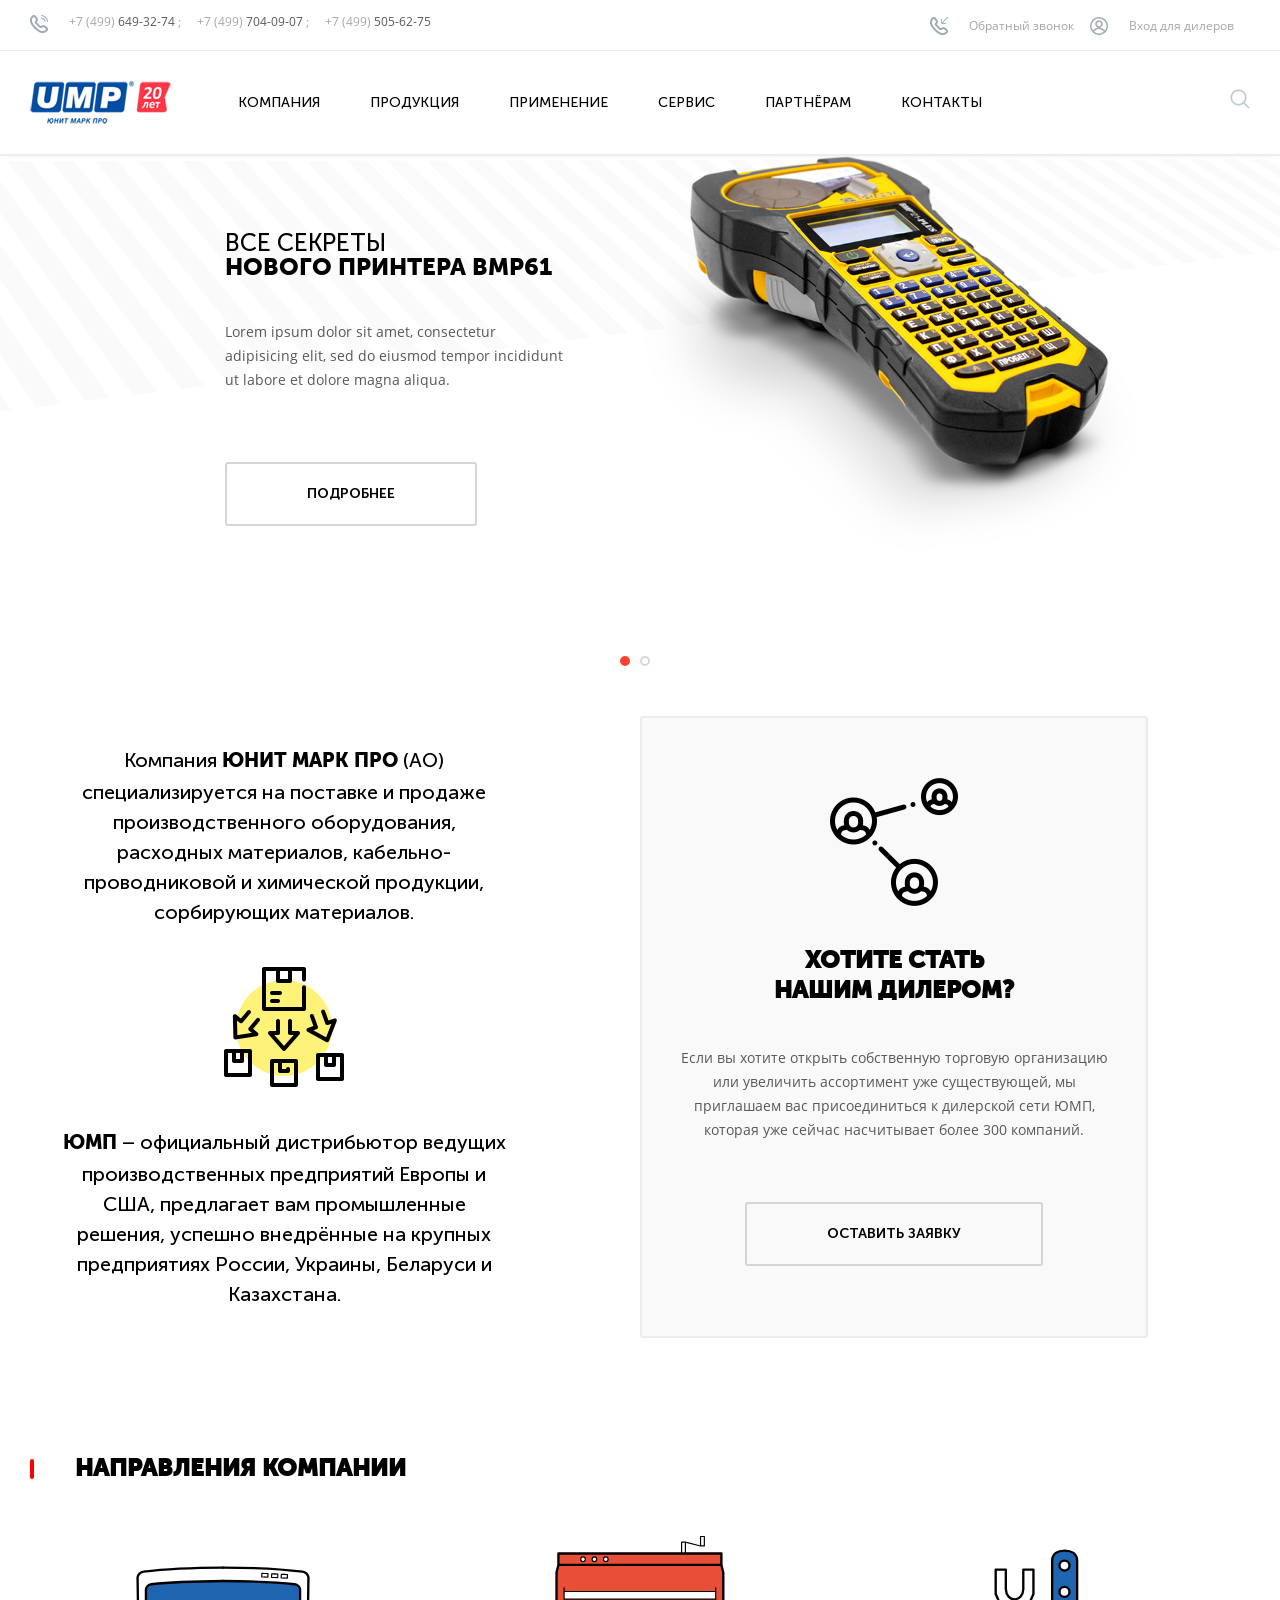
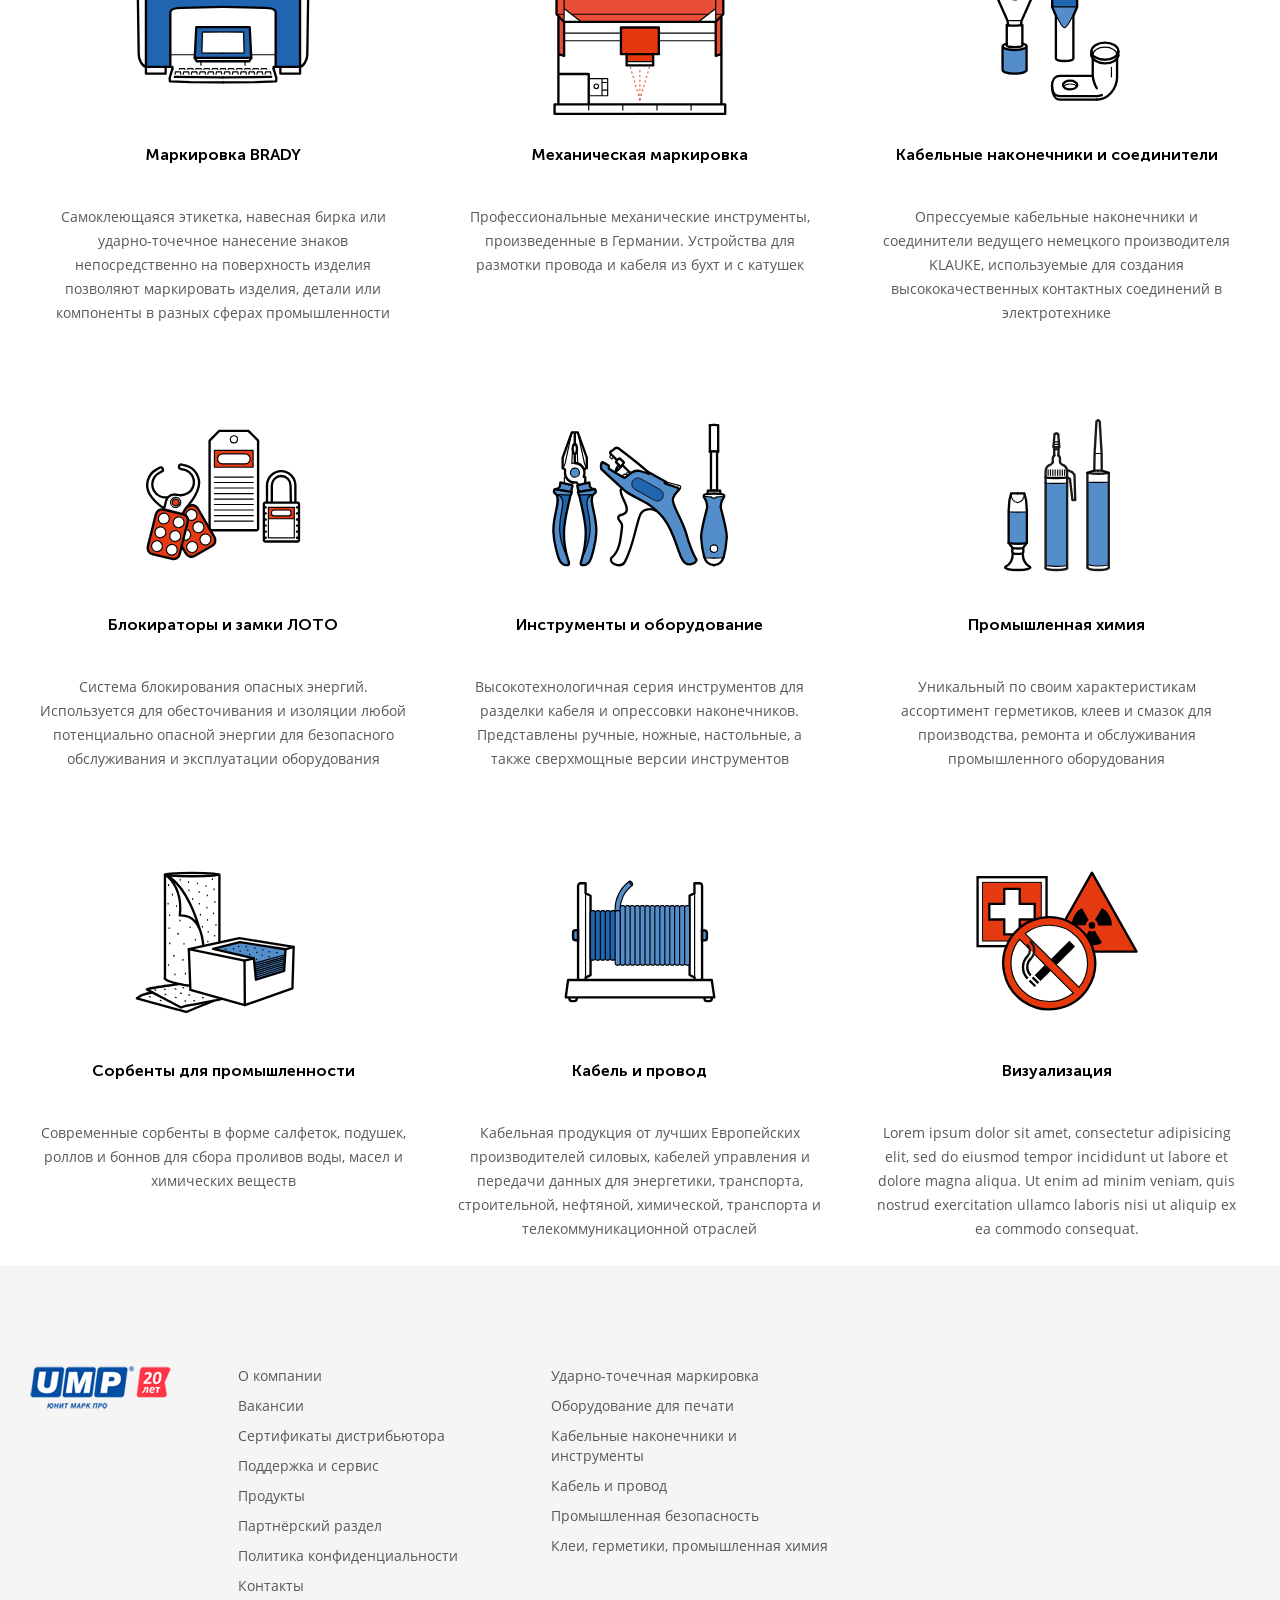
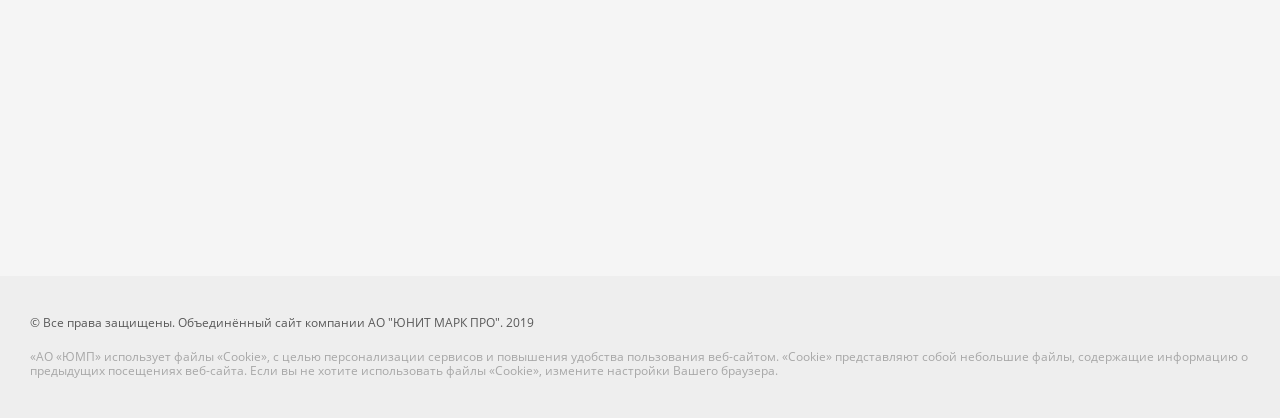
==== commit 9ccbc8a2: "Changed topmenu" ====
--- a/app/index.html
+++ b/app/index.html
@@ -1,411 +1,596 @@
-<!DOCTYPE html>
-<html lang="ru">
-<head>
-	<meta charset="UTF-8">
-	<meta name="viewport" content="width=device-width, initial-scale=1">
-	<title>АО "ЮМП"</title>
-	<link rel="stylesheet" href="css/owl.carousel.min.css">
-	<link rel="stylesheet" href="css/owl.theme.default.min.css">
-	<link rel="stylesheet" href="css/main.css">
-	<script src="https://code.jquery.com/jquery-3.2.1.min.js"></script>
-</head>
-<body>
-	<div class="pagewrapper">
-
-		<header class="header">
-			<div class="header__top">
-				<div class="container">
-					<div class="row">
-						<div class="header__phones col-lg-6">
-							<img src="img/phone.png" alt="Телефон" class="header__phone-icon">
-							<div class="header__phone text text_xsmall text_grey">
-								<span class="text_lightgrey">+7 (499) </span>
-								649-32-74
-								<span class="text_lightgrey">;</span>
-							</div>
-							<div class="header__phone text text_xsmall text_grey">
-								<span class="text_lightgrey">+7 (499) </span>
-								704-09-07
-								<span class="text_lightgrey">;</span>
-							</div>
-							<div class="header__phone text text_xsmall text_grey">
-								<span class="text_lightgrey">+7 (499) </span>
-								505-62-75 
-							</div>
-						</div><!-- /.header__phones -->
-						<div class="header__links col-lg-6">
-							<a class="header__link">
-								<img src="img/callback.png" alt="Обратный звонок" class="header__callback-icon">
-								<span class="text text_xsmall text_lightgrey">Обратный звонок</span>
-							</a>
-							<a class="header__link">
-								<img src="img/login.png" alt="Вход для дилеров" class="header__login-icon">
-								<span class="text text_xsmall text_lightgrey">Вход для дилеров</span>
-							</a>
-						</div><!-- /.header__links -->
-					</div><!-- /.row -->
-				</div><!-- /.container -->
-			</div><!-- /.header__top -->
-			<div class="header__main">
-				<div class="container">
-					<div class="row">
-						<div class="header_logo col-lg-2">
-							<img src="img/logo.png" alt="АО «ЮМП»">
-						</div>
-						<nav class="topmenu col-lg-8">
-							<ul class="topmenu__list">
-								<li class="topmenu__item">
-									<a href="" class="topmenu__link">Компания</a>
-								</li>
-								<li class="topmenu__item">
-									<a href="#" class="topmenu__link products">Продукция</a>
-								</li>
-								<li class="topmenu__item">
-									<a href="" class="topmenu__link">Применение</a>
-								</li>
-								<li class="topmenu__item">
-									<a href="" class="topmenu__link">Сервис</a>
-								</li>
-								<li class="topmenu__item">
-									<a href="" class="topmenu__link">Партнёрам</a>
-								</li>
-								<li class="topmenu__item">
-									<a href="" class="topmenu__link">Контакты</a>
-								</li>
-							</ul>
-						</nav>
-						<div class="col-lg-2">
-							<input href="#" class="header__searchbutton" type="text">
-						</div>
-					</div><!-- /.row -->
-				</div><!-- /.container -->
-			</div><!-- /.header__main -->
-			<div class="search">
-				<div class="container">
-					<input class="search__input" type="text" placeholder="Введите фразу для поиска...">
-				</div>
-			</div>
-			<div class="dropdown-topmenu">
-				<div class="dropdown-topmenu__top">
-					<div class="container">
-						<ul class="dropdown-topmenu__list">
-							<li class="dropdown-topmenu__item">
-								<a href="#" class="text text_xsmall dropdown-topmenu__link" counter="first">Маркировка<br>BRADY</a>
-							</li>
-							<li class="dropdown-topmenu__item">
-								<a href="#" class="text text_xsmall dropdown-topmenu__link" counter="second">Механическая<br>маркировка</a>
-							</li>
-							<li class="dropdown-topmenu__item">
-								<a href="#" class="text text_xsmall dropdown-topmenu__link" counter="third">Сорбенты<br>пром. назначения</a>
-							</li>
-							<li class="dropdown-topmenu__item">
-								<a href="#" class="text text_xsmall dropdown-topmenu__link" counter="fourth">Блокираторы<br>и замки ЛОТО</a>
-							</li>
-							<li class="dropdown-topmenu__item">
-								<a href="#" class="text text_xsmall dropdown-topmenu__link">Каб. наконечники<br>и соединители</a>
-							</li>
-							<li class="dropdown-topmenu__item">
-								<a href="#" class="text text_xsmall dropdown-topmenu__link">Инструменты<br>и оборудование</a>
-							</li>
-							<li class="dropdown-topmenu__item">
-								<a href="#" class="text text_xsmall dropdown-topmenu__link">Кабель<br>и провод</a>
-							</li>
-							<li class="dropdown-topmenu__item">
-								<a href="#" class="text text_xsmall dropdown-topmenu__link">Промышленная<br>химия</a>
-							</li>
-							<li class="dropdown-topmenu__item">
-								<a href="#" class="text text_xsmall dropdown-topmenu__link">Визуализация</a>
-							</li>
-						</ul>
-					</div>
-				</div>
-				<div class="dropdown-topmenu__center">
-					<div class="container">
-						<ul class="dropdown-topmenu__list dropdown-topmenu__list_centered" counter="first">
-							<li class="dropdown-topmenu__item">
-								<a href="#" class="text text_xsmall dropdown-topmenu__link">
-									<img src="img/products/topmenu/01/01.svg" alt="" width="110">
-									<img src="img/products/topmenu/01/01-1.svg" alt="" width="110">
-									Портативные<br>принтеры
-								</a>
-							</li>
-							<li class="dropdown-topmenu__item">
-								<a href="#" class="text text_xsmall dropdown-topmenu__link">
-									<img src="img/products/topmenu/01/02.svg" alt="" width="110">
-									<img src="img/products/topmenu/01/02-2.svg" alt="" width="110">
-									Принтеры<br>этикеток</a>
-							</li>
-							<li class="dropdown-topmenu__item">
-								<a href="#" class="text text_xsmall dropdown-topmenu__link">
-									<img src="img/products/topmenu/01/03.svg" alt="" width="110">
-									<img src="img/products/topmenu/01/03-2.svg" alt="" width="110">
-									Принтеры<br>для визуализации</a>
-							</li>
-							<li class="dropdown-topmenu__item">
-								<a href="#" class="text text_xsmall dropdown-topmenu__link">
-									<img src="img/products/topmenu/01/04.svg" alt="" width="110">
-									<img src="img/products/topmenu/01/04-2.svg" alt="" width="110">
-									Риббоны
-								</a>
-							</li>
-							<li class="dropdown-topmenu__item">
-								<a href="#" class="text text_xsmall dropdown-topmenu__link">				
-									<img src="img/products/topmenu/01/05.svg" alt="" width="110">
-									<img src="img/products/topmenu/01/05-2.svg" alt="" width="110">
-									Софт
-								</a>
-							</li>
-						</ul>
-
-						<ul class="dropdown-topmenu__list dropdown-topmenu__list_centered" counter="second">
-							<li class="dropdown-topmenu__item">
-								<a href="#" class="text text_xsmall dropdown-topmenu__link">
-									<img src="img/products/topmenu/02/01-1.svg" alt="" width="110">
-									<img src="img/products/topmenu/02/01-2.svg" alt="" width="110">
-									Лазерная.<br>Стационарное
-								</a>
-							</li>
-							<li class="dropdown-topmenu__item">
-								<a href="#" class="text text_xsmall dropdown-topmenu__link">
-									<img src="img/products/topmenu/02/02-1.svg" alt="" width="110">
-									<img src="img/products/topmenu/02/02-2.svg" alt="" width="110">
-									Прочерчиванием.<br>Интегрируемое</a>
-							</li>
-							<li class="dropdown-topmenu__item">
-								<a href="#" class="text text_xsmall dropdown-topmenu__link">
-									<img src="img/products/topmenu/02/03-1.svg" alt="" width="110">
-									<img src="img/products/topmenu/02/03-2.svg" alt="" width="110">
-									Ударно-точечная.<br>Интегрируемое</a>
-							</li>
-							<li class="dropdown-topmenu__item">
-								<a href="#" class="text text_xsmall dropdown-topmenu__link">
-									<img src="img/products/topmenu/02/04-1.svg" alt="" width="110">
-									<img src="img/products/topmenu/02/04-2.svg" alt="" width="110">
-									Ударно-точечная.<br>Портативное 
-								</a>
-							</li>
-							<li class="dropdown-topmenu__item">
-								<a href="#" class="text text_xsmall dropdown-topmenu__link">				
-									<img src="img/products/topmenu/02/05-1.svg" alt="" width="110">
-									<img src="img/products/topmenu/02/05-2.svg" alt="" width="110">
-									Ударно-точечная.<br>Стационарное
-								</a>
-							</li>
-						</ul>
-
-						<ul class="dropdown-topmenu__list dropdown-topmenu__list_centered" counter="third">
-							<li class="dropdown-topmenu__item">
-								<a href="#" class="text text_xsmall dropdown-topmenu__link">
-									<img src="img/products/topmenu/03/Сорбенты. Re-Form - экосорбенты_01.svg" alt="" width="110">
-									<img src="img/products/topmenu/03/Сорбенты. Re-Form - экосорбенты_02.svg" alt="" width="110">
-									Лазерная.<br>Стационарное
-								</a>
-							</li>
-							<li class="dropdown-topmenu__item">
-								<a href="#" class="text text_xsmall dropdown-topmenu__link">
-									<img src="img/products/topmenu/03/Сорбенты. Для водных поверхностей_01.svg" alt="" width="110">
-									<img src="img/products/topmenu/03/Сорбенты. Для водных поверхностей_02.svg" alt="" width="110">
-									Прочерчиванием.<br>Интегрируемое</a>
-							</li>
-							<li class="dropdown-topmenu__item">
-								<a href="#" class="text text_xsmall dropdown-topmenu__link">
-									<img src="img/products/topmenu/03/Сорбенты. Для сбора химикатов_01.svg" alt="" width="110">
-									<img src="img/products/topmenu/03/Сорбенты. Для сбора химикатов_02.svg" alt="" width="110">
-									Ударно-точечная.<br>Интегрируемое</a>
-							</li>
-							<li class="dropdown-topmenu__item">
-								<a href="#" class="text text_xsmall dropdown-topmenu__link">
-									<img src="img/products/topmenu/03/Сорбенты. Масловпитывающие_01.svg" alt="" width="110">
-									<img src="img/products/topmenu/03/Сорбенты. Масловпитывающие_02.svg" alt="" width="110">
-									Ударно-точечная.<br>Портативное 
-								</a>
-							</li>
-							<li class="dropdown-topmenu__item">
-								<a href="#" class="text text_xsmall dropdown-topmenu__link">				
-									<img src="img/products/topmenu/03/Сорбенты. Маты и покрытия_01.svg" alt="" width="110">
-									<img src="img/products/topmenu/03/Сорбенты. Маты и покрытия_02.svg" alt="" width="110">
-									Ударно-точечная.<br>Стационарное
-								</a>
-							</li>
-							<li class="dropdown-topmenu__item">
-								<a href="#" class="text text_xsmall dropdown-topmenu__link">
-									<img src="img/products/topmenu/03/Сорбенты. Средства локализации_01.svg" alt="" width="110">
-									<img src="img/products/topmenu/03/Сорбенты. Средства локализации_02.svg" alt="" width="110">
-									Ударно-точечная.<br>Портативное 
-								</a>
-							</li>
-							<li class="dropdown-topmenu__item">
-								<a href="#" class="text text_xsmall dropdown-topmenu__link">				
-									<img src="img/products/topmenu/03/Сорбенты. Универсальные сорбенты_01.svg" alt="" width="110">
-									<img src="img/products/topmenu/03/Сорбенты. Универсальные сорбенты_02.svg" alt="" width="110">
-									Ударно-точечная.<br>Стационарное
-								</a>
-							</li>
-						</ul>
-
-						<ul class="dropdown-topmenu__list dropdown-topmenu__list_centered" counter="fourth">
-							<li class="dropdown-topmenu__item">
-								<a href="#" class="text text_xsmall dropdown-topmenu__link">
-									<img src="img/products/topmenu/04/Блокираторы и замки ЛОТО. Бирки предупреждающие_01.svg" alt="" width="110">
-									<img src="img/products/topmenu/04/Блокираторы и замки ЛОТО. Бирки предупреждающие_02.svg" alt="" width="110">
-									Лазерная.<br>Стационарное
-								</a>
-							</li>
-							<li class="dropdown-topmenu__item">
-								<a href="#" class="text text_xsmall dropdown-topmenu__link">
-									<img src="img/products/topmenu/04/Блокираторы и замки ЛОТО. Блокираторы_01.svg" alt="" width="110">
-									<img src="img/products/topmenu/04/Блокираторы и замки ЛОТО. Блокираторы_02.svg" alt="" width="110">
-									Прочерчиванием.<br>Интегрируемое</a>
-							</li>
-							<li class="dropdown-topmenu__item">
-								<a href="#" class="text text_xsmall dropdown-topmenu__link">
-									<img src="img/products/topmenu/04/Блокираторы и замки ЛОТО. Блокировочные замки_01.svg" alt="" width="110">
-									<img src="img/products/topmenu/04/Блокираторы и замки ЛОТО. Блокировочные замки_02.svg" alt="" width="110">
-									Ударно-точечная.<br>Интегрируемое</a>
-							</li>
-							<li class="dropdown-topmenu__item">
-								<a href="#" class="text text_xsmall dropdown-topmenu__link">
-									<img src="img/products/topmenu/04/Блокираторы и замки ЛОТО. Групповая блокировка_01.svg" alt="" width="110">
-									<img src="img/products/topmenu/04/Блокираторы и замки ЛОТО. Групповая блокировка_02.svg" alt="" width="110">
-									Ударно-точечная.<br>Портативное 
-								</a>
-							</li>
-							<li class="dropdown-topmenu__item">
-								<a href="#" class="text text_xsmall dropdown-topmenu__link">				
-									<img src="img/products/topmenu/04/Блокираторы и замки ЛОТО. Доп оборудование_01.svg" alt="" width="110">
-									<img src="img/products/topmenu/04/Блокираторы и замки ЛОТО. Доп оборудование_02.svg" alt="" width="110">
-									Ударно-точечная.<br>Стационарное
-								</a>
-							</li>
-							<li class="dropdown-topmenu__item">
-								<a href="#" class="text text_xsmall dropdown-topmenu__link">
-									<img src="img/products/topmenu/04/Блокираторы и замки ЛОТО. Наборы блокираторов_01.svg" alt="" width="110">
-									<img src="img/products/topmenu/04/Блокираторы и замки ЛОТО. Наборы блокираторов_02.svg" alt="" width="110">
-									Лазерная.<br>Стационарное
-								</a>
-							</li>
-							<li class="dropdown-topmenu__item">
-								<a href="#" class="text text_xsmall dropdown-topmenu__link">
-									<img src="img/products/topmenu/04/Блокираторы и замки ЛОТО. ПО_01.svg" alt="" width="110">
-									<img src="img/products/topmenu/04/Блокираторы и замки ЛОТО. ПО_02.svg" alt="" width="110">
-									Прочерчиванием.<br>Интегрируемое</a>
-							</li>
-							<li class="dropdown-topmenu__item">
-								<a href="#" class="text text_xsmall dropdown-topmenu__link">
-									<img src="img/products/topmenu/04/Блокираторы и замки ЛОТО. Размещение и хранение_01.svg" alt="" width="110">
-									<img src="img/products/topmenu/04/Блокираторы и замки ЛОТО. Размещение и хранение_02.svg" alt="" width="110">
-									Ударно-точечная.<br>Интегрируемое</a>
-							</li>
-						</ul>
-					</div>
-				</div>
-				<div class="dropdown-topmenu__bottom">
-					<div class="container">
-						<div class="text text_lightgrey">
-							Электрогидравлические аккумуляторные инструменты для опрессовки и резки являются наиболее удобным решением для соответствующих применений. Чтобы приложить необходимое усилие, достаточно лишь коснуться кнопки. Инструменты предназначены для работы одной рукой. Отличительной особенностью всех инструментов является двухскоростной режим работы гидравлической системы с высокой скоростью движения поршня к проводу/кабелю и автоматическим замедлением его движения при выполнении операции. 
-						</div>
-					</div>
-				</div>
-			</div>
-			
-		</header>
-
-		<main class="main" style="background-color: #f9fafb;">
-			<div class="container">
-				<div class="text text_xsmall" style="padding: 30px 0; border-bottom:1px solid #ebeff1; margin-bottom: 40px;">
-					<span style="margin-right: 20px;" class="text_lightgrey">Главная</span>     <span style="margin-right: 20px;" class="text_lightgrey">О компании</span>     <span style="margin-right: 20px;">Каталог</span>
-				</div>
-
-				<div class="row">
-					<div class="col-lg-3">
-						<div class="leftmenu">
-							<div class="leftmenu__first">
-								Каталог
-							</div>
-						</div>
-					</div>
-					<div class="col-lg-9">
-						
-					</div>
-				</div>
-			</div>
-		</main>
-
-		<footer class="footer">
-			<div class="footer__top">
-				<div class="container">
-					<div class="row">
-						<div class="col-lg-2">
-							<img src="img/logo.png" alt="АО «ЮМП»">
-						</div>
-						<div class="col-lg-3">
-							<ul class="footer__list">
-								<li class="footer__item">
-									<a href="#" class="text">О компании</a>
-								</li>
-								<li class="footer__item">
-									<a href="#" class="text">Вакансии</a>
-								</li>
-								<li class="footer__item">
-									<a href="#" class="text">Сертификаты дистрибьютора</a>
-								</li>
-								<li class="footer__item">
-									<a href="#" class="text">Поддержка и сервис</a>
-								</li>
-								<li class="footer__item">
-									<a href="#" class="text">Продукты</a>
-								</li>
-								<li class="footer__item">
-									<a href="#" class="text">Партнёрский раздел</a>
-								</li>
-								<li class="footer__item">
-									<a href="#" class="text">Политика конфиденциальности</a>
-								</li>
-								<li class="footer__item">
-									<a href="#" class="text">Контакты</a>
-								</li>								
-							</ul>
-						</div>
-						<div class="col-lg-3">
-							<ul class="footer__list">
-								<li class="footer__item">
-									<a href="#" class="text">Ударно-точечная маркировка</a>
-								</li>
-								<li class="footer__item">
-									<a href="#" class="text">Оборудование для печати</a>
-								</li>
-								<li class="footer__item">
-									<a href="#" class="text">Кабельные наконечники и инструменты</a>
-								</li>
-								<li class="footer__item">
-									<a href="#" class="text">Кабель и провод</a>
-								</li>
-								<li class="footer__item">
-									<a href="#" class="text">Промышленная безопасность</a>
-								</li>
-								<li class="footer__item">
-									<a href="#" class="text">Клеи, герметики, промышленная химия</a>
-								</li>
-							</ul>
-						</div>
-					</div>
-				</div>
-			</div>
-			<div class="footer__bottom">
-				<div class="container">
-					<div class="text text_xsmall footer__copyright">
-						© Все права защищены. Объединённый сайт компании АО "ЮНИТ МАРК ПРО". 2019
-					</div>
-					<div class="text text_xsmall text_lightgrey">
-						«АО «ЮМП» использует файлы «Сookie», с целью персонализации сервисов и повышения удобства пользования веб-сайтом. «Cookie» представляют собой небольшие файлы, содержащие информацию о предыдущих посещениях веб-сайта. Если вы не хотите использовать файлы «Сookie», измените настройки Вашего браузера.
-					</div>
-				</div>
-			</div>
-		</footer>
-
-	</div><!-- /.pagewrapper -->
-	
-	<script src="js/owl.carousel.min.js"></script>
-	<script src="js/custom.js"></script>
-</body>
+<!DOCTYPE html>
+<html lang="ru">
+<head>
+	<meta charset="UTF-8">
+	<meta name="viewport" content="width=device-width, initial-scale=1">
+	<title>АО "ЮМП"</title>
+	<link rel="stylesheet" href="css/owl.carousel.min.css">
+	<link rel="stylesheet" href="css/owl.theme.default.min.css">
+	<link rel="stylesheet" href="css/main.css">
+	<script src="https://code.jquery.com/jquery-3.2.1.min.js"></script>
+</head>
+<body>
+	<div class="pagewrapper">
+
+		<header class="header">
+			<div class="header__top">
+				<div class="container">
+					<div class="row">
+						<div class="header__phones col-lg-6">
+							<img src="img/phone.png" alt="Телефон" class="header__phone-icon">
+							<div class="header__phone text text_xsmall text_grey">
+								<span class="text_lightgrey">+7 (499) </span>
+								649-32-74
+								<span class="text_lightgrey">;</span>
+							</div>
+							<div class="header__phone text text_xsmall text_grey">
+								<span class="text_lightgrey">+7 (499) </span>
+								704-09-07
+								<span class="text_lightgrey">;</span>
+							</div>
+							<div class="header__phone text text_xsmall text_grey">
+								<span class="text_lightgrey">+7 (499) </span>
+								505-62-75 
+							</div>
+						</div><!-- /.header__phones -->
+						<div class="header__links col-lg-6">
+							<a class="header__link">
+								<img src="img/callback.png" alt="Обратный звонок" class="header__callback-icon">
+								<span class="text text_xsmall text_lightgrey">Обратный звонок</span>
+							</a>
+							<a class="header__link">
+								<img src="img/login.png" alt="Вход для дилеров" class="header__login-icon">
+								<span class="text text_xsmall text_lightgrey">Вход для дилеров</span>
+							</a>
+						</div><!-- /.header__links -->
+					</div><!-- /.row -->
+				</div><!-- /.container -->
+			</div><!-- /.header__top -->
+			<div class="header__main">
+				<div class="container">
+					<div class="row">
+						<div class="header_logo col-lg-2">
+							<img src="img/logo.png" alt="АО «ЮМП»">
+						</div>
+						<nav class="topmenu col-lg-8">
+							<ul class="topmenu__list">
+								<li class="topmenu__item">
+									<a href="" class="topmenu__link">Компания</a>
+									<ul class="topmenu__submenu">
+										<li class="dropdown-topmenu__item">
+											<a href="#" class="text text_xsmall dropdown-topmenu__link">Текст</a>
+										</li>
+										<li class="dropdown-topmenu__item">
+											<a href="#" class="text text_xsmall dropdown-topmenu__link">Текст</a>
+										</li>
+									</ul>
+								</li>
+								<li class="topmenu__item">
+									<a href="#" class="topmenu__link products">Продукция</a>
+									<ul class="dropdown-topmenu__list">
+										<li class="dropdown-topmenu__item">
+											<a href="#" class="text text_xsmall dropdown-topmenu__link" counter="first">Маркировка<br>BRADY</a>
+										</li>
+										<li class="dropdown-topmenu__item">
+											<a href="#" class="text text_xsmall dropdown-topmenu__link" counter="second">Механическая<br>маркировка</a>
+										</li>
+										<li class="dropdown-topmenu__item">
+											<a href="#" class="text text_xsmall dropdown-topmenu__link" counter="third">Сорбенты<br>пром. назначения</a>
+										</li>
+										<li class="dropdown-topmenu__item">
+											<a href="#" class="text text_xsmall dropdown-topmenu__link" counter="fourth">Блокираторы<br>и замки ЛОТО</a>
+										</li>
+										<li class="dropdown-topmenu__item">
+											<a href="#" class="text text_xsmall dropdown-topmenu__link">Каб. наконечники<br>и соединители</a>
+										</li>
+										<li class="dropdown-topmenu__item">
+											<a href="#" class="text text_xsmall dropdown-topmenu__link">Инструменты<br>и оборудование</a>
+										</li>
+										<li class="dropdown-topmenu__item">
+											<a href="#" class="text text_xsmall dropdown-topmenu__link">Кабель<br>и провод</a>
+										</li>
+										<li class="dropdown-topmenu__item">
+											<a href="#" class="text text_xsmall dropdown-topmenu__link">Промышленная<br>химия</a>
+										</li>
+										<li class="dropdown-topmenu__item">
+											<a href="#" class="text text_xsmall dropdown-topmenu__link">Визуализация</a>
+										</li>
+									</ul>
+								</li>
+								<li class="topmenu__item">
+									<a href="" class="topmenu__link">Применение</a>
+								</li>
+								<li class="topmenu__item">
+									<a href="" class="topmenu__link">Сервис</a>
+								</li>
+								<li class="topmenu__item">
+									<a href="" class="topmenu__link">Партнёрам</a>
+								</li>
+								<li class="topmenu__item">
+									<a href="" class="topmenu__link">Контакты</a>
+								</li>
+							</ul>
+						</nav>
+						<div class="col-lg-2">
+							<input href="#" class="header__searchbutton" type="text">
+						</div>
+					</div><!-- /.row -->
+				</div><!-- /.container -->
+			</div><!-- /.header__main -->
+			<div class="search">
+				<div class="container">
+					<input class="search__input" type="text" placeholder="Введите фразу для поиска...">
+				</div>
+			</div>
+			<div class="dropdown-topmenu">
+				<div class="dropdown-topmenu__top">
+					<div class="container">
+						
+					</div>
+				</div>
+				<div class="dropdown-topmenu__center">
+					<div class="container">
+						<ul class="dropdown-topmenu__list dropdown-topmenu__list_centered" counter="first">
+							<li class="dropdown-topmenu__item">
+								<a href="#" class="text text_xsmall dropdown-topmenu__link">
+									<img src="img/products/topmenu/01/01.svg" alt="" width="110">
+									<img src="img/products/topmenu/01/01-1.svg" alt="" width="110">
+									Портативные<br>принтеры
+								</a>
+							</li>
+							<li class="dropdown-topmenu__item">
+								<a href="#" class="text text_xsmall dropdown-topmenu__link">
+									<img src="img/products/topmenu/01/02.svg" alt="" width="110">
+									<img src="img/products/topmenu/01/02-2.svg" alt="" width="110">
+									Принтеры<br>этикеток</a>
+							</li>
+							<li class="dropdown-topmenu__item">
+								<a href="#" class="text text_xsmall dropdown-topmenu__link">
+									<img src="img/products/topmenu/01/03.svg" alt="" width="110">
+									<img src="img/products/topmenu/01/03-2.svg" alt="" width="110">
+									Принтеры<br>для визуализации</a>
+							</li>
+							<li class="dropdown-topmenu__item">
+								<a href="#" class="text text_xsmall dropdown-topmenu__link">
+									<img src="img/products/topmenu/01/04.svg" alt="" width="110">
+									<img src="img/products/topmenu/01/04-2.svg" alt="" width="110">
+									Риббоны
+								</a>
+							</li>
+							<li class="dropdown-topmenu__item">
+								<a href="#" class="text text_xsmall dropdown-topmenu__link">				
+									<img src="img/products/topmenu/01/05.svg" alt="" width="110">
+									<img src="img/products/topmenu/01/05-2.svg" alt="" width="110">
+									Софт
+								</a>
+							</li>
+						</ul>
+
+						<ul class="dropdown-topmenu__list dropdown-topmenu__list_centered" counter="second">
+							<li class="dropdown-topmenu__item">
+								<a href="#" class="text text_xsmall dropdown-topmenu__link">
+									<img src="img/products/topmenu/02/01-1.svg" alt="" width="110">
+									<img src="img/products/topmenu/02/01-2.svg" alt="" width="110">
+									Лазерная.<br>Стационарное
+								</a>
+							</li>
+							<li class="dropdown-topmenu__item">
+								<a href="#" class="text text_xsmall dropdown-topmenu__link">
+									<img src="img/products/topmenu/02/02-1.svg" alt="" width="110">
+									<img src="img/products/topmenu/02/02-2.svg" alt="" width="110">
+									Прочерчиванием.<br>Интегрируемое</a>
+							</li>
+							<li class="dropdown-topmenu__item">
+								<a href="#" class="text text_xsmall dropdown-topmenu__link">
+									<img src="img/products/topmenu/02/03-1.svg" alt="" width="110">
+									<img src="img/products/topmenu/02/03-2.svg" alt="" width="110">
+									Ударно-точечная.<br>Интегрируемое</a>
+							</li>
+							<li class="dropdown-topmenu__item">
+								<a href="#" class="text text_xsmall dropdown-topmenu__link">
+									<img src="img/products/topmenu/02/04-1.svg" alt="" width="110">
+									<img src="img/products/topmenu/02/04-2.svg" alt="" width="110">
+									Ударно-точечная.<br>Портативное 
+								</a>
+							</li>
+							<li class="dropdown-topmenu__item">
+								<a href="#" class="text text_xsmall dropdown-topmenu__link">				
+									<img src="img/products/topmenu/02/05-1.svg" alt="" width="110">
+									<img src="img/products/topmenu/02/05-2.svg" alt="" width="110">
+									Ударно-точечная.<br>Стационарное
+								</a>
+							</li>
+						</ul>
+
+						<ul class="dropdown-topmenu__list dropdown-topmenu__list_centered" counter="third">
+							<li class="dropdown-topmenu__item">
+								<a href="#" class="text text_xsmall dropdown-topmenu__link">
+									<img src="img/products/topmenu/03/Сорбенты. Re-Form - экосорбенты_01.svg" alt="" width="110">
+									<img src="img/products/topmenu/03/Сорбенты. Re-Form - экосорбенты_02.svg" alt="" width="110">
+									Лазерная.<br>Стационарное
+								</a>
+							</li>
+							<li class="dropdown-topmenu__item">
+								<a href="#" class="text text_xsmall dropdown-topmenu__link">
+									<img src="img/products/topmenu/03/Сорбенты. Для водных поверхностей_01.svg" alt="" width="110">
+									<img src="img/products/topmenu/03/Сорбенты. Для водных поверхностей_02.svg" alt="" width="110">
+									Прочерчиванием.<br>Интегрируемое</a>
+							</li>
+							<li class="dropdown-topmenu__item">
+								<a href="#" class="text text_xsmall dropdown-topmenu__link">
+									<img src="img/products/topmenu/03/Сорбенты. Для сбора химикатов_01.svg" alt="" width="110">
+									<img src="img/products/topmenu/03/Сорбенты. Для сбора химикатов_02.svg" alt="" width="110">
+									Ударно-точечная.<br>Интегрируемое</a>
+							</li>
+							<li class="dropdown-topmenu__item">
+								<a href="#" class="text text_xsmall dropdown-topmenu__link">
+									<img src="img/products/topmenu/03/Сорбенты. Масловпитывающие_01.svg" alt="" width="110">
+									<img src="img/products/topmenu/03/Сорбенты. Масловпитывающие_02.svg" alt="" width="110">
+									Ударно-точечная.<br>Портативное 
+								</a>
+							</li>
+							<li class="dropdown-topmenu__item">
+								<a href="#" class="text text_xsmall dropdown-topmenu__link">				
+									<img src="img/products/topmenu/03/Сорбенты. Маты и покрытия_01.svg" alt="" width="110">
+									<img src="img/products/topmenu/03/Сорбенты. Маты и покрытия_02.svg" alt="" width="110">
+									Ударно-точечная.<br>Стационарное
+								</a>
+							</li>
+							<li class="dropdown-topmenu__item">
+								<a href="#" class="text text_xsmall dropdown-topmenu__link">
+									<img src="img/products/topmenu/03/Сорбенты. Средства локализации_01.svg" alt="" width="110">
+									<img src="img/products/topmenu/03/Сорбенты. Средства локализации_02.svg" alt="" width="110">
+									Ударно-точечная.<br>Портативное 
+								</a>
+							</li>
+							<li class="dropdown-topmenu__item">
+								<a href="#" class="text text_xsmall dropdown-topmenu__link">				
+									<img src="img/products/topmenu/03/Сорбенты. Универсальные сорбенты_01.svg" alt="" width="110">
+									<img src="img/products/topmenu/03/Сорбенты. Универсальные сорбенты_02.svg" alt="" width="110">
+									Ударно-точечная.<br>Стационарное
+								</a>
+							</li>
+						</ul>
+
+						<ul class="dropdown-topmenu__list dropdown-topmenu__list_centered" counter="fourth">
+							<li class="dropdown-topmenu__item">
+								<a href="#" class="text text_xsmall dropdown-topmenu__link">
+									<img src="img/products/topmenu/04/Блокираторы и замки ЛОТО. Бирки предупреждающие_01.svg" alt="" width="110">
+									<img src="img/products/topmenu/04/Блокираторы и замки ЛОТО. Бирки предупреждающие_02.svg" alt="" width="110">
+									Лазерная.<br>Стационарное
+								</a>
+							</li>
+							<li class="dropdown-topmenu__item">
+								<a href="#" class="text text_xsmall dropdown-topmenu__link">
+									<img src="img/products/topmenu/04/Блокираторы и замки ЛОТО. Блокираторы_01.svg" alt="" width="110">
+									<img src="img/products/topmenu/04/Блокираторы и замки ЛОТО. Блокираторы_02.svg" alt="" width="110">
+									Прочерчиванием.<br>Интегрируемое</a>
+							</li>
+							<li class="dropdown-topmenu__item">
+								<a href="#" class="text text_xsmall dropdown-topmenu__link">
+									<img src="img/products/topmenu/04/Блокираторы и замки ЛОТО. Блокировочные замки_01.svg" alt="" width="110">
+									<img src="img/products/topmenu/04/Блокираторы и замки ЛОТО. Блокировочные замки_02.svg" alt="" width="110">
+									Ударно-точечная.<br>Интегрируемое</a>
+							</li>
+							<li class="dropdown-topmenu__item">
+								<a href="#" class="text text_xsmall dropdown-topmenu__link">
+									<img src="img/products/topmenu/04/Блокираторы и замки ЛОТО. Групповая блокировка_01.svg" alt="" width="110">
+									<img src="img/products/topmenu/04/Блокираторы и замки ЛОТО. Групповая блокировка_02.svg" alt="" width="110">
+									Ударно-точечная.<br>Портативное 
+								</a>
+							</li>
+							<li class="dropdown-topmenu__item">
+								<a href="#" class="text text_xsmall dropdown-topmenu__link">				
+									<img src="img/products/topmenu/04/Блокираторы и замки ЛОТО. Доп оборудование_01.svg" alt="" width="110">
+									<img src="img/products/topmenu/04/Блокираторы и замки ЛОТО. Доп оборудование_02.svg" alt="" width="110">
+									Ударно-точечная.<br>Стационарное
+								</a>
+							</li>
+							<li class="dropdown-topmenu__item">
+								<a href="#" class="text text_xsmall dropdown-topmenu__link">
+									<img src="img/products/topmenu/04/Блокираторы и замки ЛОТО. Наборы блокираторов_01.svg" alt="" width="110">
+									<img src="img/products/topmenu/04/Блокираторы и замки ЛОТО. Наборы блокираторов_02.svg" alt="" width="110">
+									Лазерная.<br>Стационарное
+								</a>
+							</li>
+							<li class="dropdown-topmenu__item">
+								<a href="#" class="text text_xsmall dropdown-topmenu__link">
+									<img src="img/products/topmenu/04/Блокираторы и замки ЛОТО. ПО_01.svg" alt="" width="110">
+									<img src="img/products/topmenu/04/Блокираторы и замки ЛОТО. ПО_02.svg" alt="" width="110">
+									Прочерчиванием.<br>Интегрируемое</a>
+							</li>
+							<li class="dropdown-topmenu__item">
+								<a href="#" class="text text_xsmall dropdown-topmenu__link">
+									<img src="img/products/topmenu/04/Блокираторы и замки ЛОТО. Размещение и хранение_01.svg" alt="" width="110">
+									<img src="img/products/topmenu/04/Блокираторы и замки ЛОТО. Размещение и хранение_02.svg" alt="" width="110">
+									Ударно-точечная.<br>Интегрируемое</a>
+							</li>
+						</ul>
+					</div>
+				</div>
+				<div class="dropdown-topmenu__bottom">
+					<div class="container">
+						<div class="text text_lightgrey">
+							Электрогидравлические аккумуляторные инструменты для опрессовки и резки являются наиболее удобным решением для соответствующих применений. Чтобы приложить необходимое усилие, достаточно лишь коснуться кнопки. Инструменты предназначены для работы одной рукой. Отличительной особенностью всех инструментов является двухскоростной режим работы гидравлической системы с высокой скоростью движения поршня к проводу/кабелю и автоматическим замедлением его движения при выполнении операции. 
+						</div>
+					</div>
+				</div>
+			</div>
+			<div class="slider">
+				<div class="slider__item" style="background-image: url(img/banners/bmp61.png);">
+					<div class="container">
+						<div class="slider__content">
+							<div class="slider__title">
+								Все секреты<br>
+								<span class="slider__title_bold">нового принтера ВМР61</span>
+							</div>
+							<div class="slider__text text text_grey">
+								Lorem ipsum dolor sit amet, consectetur adipisicing elit, sed do eiusmod tempor incididunt ut labore et dolore magna aliqua. 
+							</div>
+							<a class="button" href="#">
+								Подробнее
+							</a>
+						</div>
+					</div>	
+				</div>
+				<div class="slider__item" style="background-image: url(img/banners/bmp61.png);">
+					<div class="container">
+						<div class="slider__content">
+							<div class="slider__title">
+								Все секреты<br>
+								<span class="slider__title_bold">нового принтера ВМР61</span>
+							</div>
+							<div class="slider__text text text_grey">
+								Lorem ipsum dolor sit amet, consectetur adipisicing elit, sed do eiusmod tempor incididunt ut labore et dolore magna aliqua. 
+							</div>
+							<a class="button" href="#">
+								Подробнее1
+							</a>
+						</div>
+					</div>	
+				</div>			
+			</div><!-- /.slider -->
+		</header>
+
+		<main class="main">
+			<div class="container">
+				<section class="intro">
+					<div class="intro__item col-lg-5">
+						<div class="intro__content">
+							<div class="intro__text">
+								Компания <span class="intro__text_bold">ЮНИТ МАРК ПРО</span> (АО) специализируется на поставке и продаже производственного оборудования, расходных материалов, кабельно-проводниковой и химической продукции, сорбирующих материалов. 
+							</div>
+							<img src="img/intro-icon.png" alt="" class="intro__icon">
+							<div class="intro__text">
+								<span class="intro__text_bold">ЮМП</span> – официальный дистрибьютор ведущих производственных предприятий Европы и США, предлагает вам промышленные решения, успешно внедрённые на крупных предприятиях России, Украины, Беларуси и Казахстана.
+							</div>
+						</div>
+					</div>
+					<div class="intro__item col-lg-1"></div>
+					<div class="intro__item intro__item_grey col-lg-5">
+						<div class="intro__content">
+							<img src="img/intro-icon2.png" alt="" class="intro__icon">
+							<div class="title title_large intro__title">
+								Хотите стать<br>нашим дилером?
+							</div>
+							<div class="text intro__simpletext">
+								Если вы хотите открыть собственную торговую организацию или увеличить ассортимент уже существующей, мы приглашаем вас присоединиться к дилерской сети ЮМП, которая уже сейчас насчитывает более 300 компаний.
+							</div>
+							<a class="button intro__button" href="#">
+								Оставить заявку
+							</a>
+						</div>
+					</div>
+				</section><!-- /.intro -->
+				<section class="directions">
+					<div class="title title_large title_redline">
+						Направления компании
+					</div>
+
+					<div class="row directions__row">
+						<div class="col-lg-4 directions__item">
+							<a class="directions__link" href="#">
+								<div class="directions__icon">
+									<img src="img/products/brady01.svg" alt="" width="200">
+								</div>
+								<div class="directions__title">
+									Маркировка BRADY
+								</div>
+							</a>
+							<div class="directions__text text">
+								Самоклеющаяся этикетка, навесная бирка или ударно-точечное нанесение знаков непосредственно на поверхность изделия позволяют маркировать изделия, детали или компоненты в разных сферах промышленности
+							</div>
+						</div>
+						<div class="col-lg-4 directions__item">
+							<a class="directions__link" href="#">
+								<div class="directions__icon">
+									<img src="img/products/sic01.svg" alt="" width="200">
+								</div>
+								<div class="directions__title">
+										Механическая маркировка
+								</div>
+							</a>
+							<div class="directions__text text">
+								Профессиональные механические инструменты, произведенные в Германии. Устройства для размотки провода и кабеля из бухт и с катушек
+							</div>
+						</div>
+						<div class="col-lg-4 directions__item">
+							<a class="directions__link" href="#">
+								<div class="directions__icon">
+									<img src="img/products/klauke01.svg" alt="" width="200">
+								</div>
+								<div class="directions__title">
+									Кабельные наконечники и соединители
+								</div>
+							</a>
+							<div class="directions__text text">
+								Опрессуемые кабельные наконечники и соединители ведущего немецкого производителя KLAUKE, используемые  для создания высококачественных контактных соединений в электротехнике
+							</div>
+						</div>
+					</div><!-- /.directions__row -->
+
+					<div class="row directions__row">
+						<div class="col-lg-4 directions__item">
+							<a class="directions__link" href="#">
+								<div class="directions__icon">
+									<img src="img/products/loto01.svg" alt="" width="200">
+								</div>
+								<div class="directions__title">
+									Блокираторы и замки ЛОТО
+								</div>
+							</a>
+							<div class="directions__text text">
+								Система блокирования опасных энергий. Используется для обесточивания и изоляции любой потенциально опасной энергии для безопасного обслуживания и эксплуатации оборудования
+							</div>
+						</div>
+						<div class="col-lg-4 directions__item">
+							<a class="directions__link" href="#">
+								<div class="directions__icon">
+									<img src="img/products/tools01.svg" alt="" width="200">
+								</div>
+								<div class="directions__title">
+									Инструменты и оборудование
+								</div>
+							</a>
+							<div class="directions__text text">
+								Высокотехнологичная серия инструментов для разделки кабеля и опрессовки наконечников. Представлены ручные, ножные, настольные, а также сверхмощные версии инструментов
+							</div>
+						</div>
+						<div class="col-lg-4 directions__item">
+							<a class="directions__link" href="#">
+								<div class="directions__icon">
+									<img src="img/products/weicon01.svg" alt="" width="200">
+								</div>
+								<div class="directions__title">
+									Промышленная химия
+								</div>
+							</a>
+							<div class="directions__text text">
+								Уникальный по своим характеристикам ассортимент герметиков, клеев и смазок для производства, ремонта и обслуживания промышленного оборудования
+							</div>
+						</div>
+					</div><!-- /.directions__row -->
+
+					<div class="row directions__row">
+						<div class="col-lg-4 directions__item">
+							<a class="directions__link" href="#">
+								<div class="directions__icon">
+									<img src="img/products/sorbents01.svg" alt="" width="200">
+								</div>
+								<div class="directions__title">
+									Сорбенты для промышленности
+								</div>
+							</a>
+							<div class="directions__text text">
+								Современные сорбенты в форме салфеток, подушек, роллов и боннов для сбора проливов воды, масел и химических веществ
+							</div>
+						</div>
+						<div class="col-lg-4 directions__item">
+							<a class="directions__link" href="#">
+								<div class="directions__icon">
+									<img src="img/products/cable01.svg" alt="" width="200">
+								</div>
+								<div class="directions__title">
+									Кабель и провод
+								</div>
+							</a>
+							<div class="directions__text text">
+								Кабельная продукция от лучших Европейских производителей силовых, кабелей управления и передачи данных для энергетики, транспорта, строительной, нефтяной, химической, транспорта и телекоммуникационной отраслей
+							</div>
+						</div>
+						<div class="col-lg-4 directions__item">
+							<a class="directions__link" href="#">
+								<div class="directions__icon">
+									<img src="img/products/visualization01.svg" alt="" width="200">
+								</div>
+								<div class="directions__title">
+									Визуализация
+								</div>
+							</a>
+							<div class="directions__text text">
+								Lorem ipsum dolor sit amet, consectetur adipisicing elit, sed do eiusmod tempor incididunt ut labore et dolore magna aliqua. Ut enim ad minim veniam, quis nostrud exercitation ullamco laboris nisi ut aliquip ex ea commodo consequat. 
+							</div>
+						</div>
+					</div><!-- /.directions__row -->
+				</section>
+			</div><!-- /.container -->
+		</main>
+
+		<footer class="footer">
+			<div class="footer__top">
+				<div class="container">
+					<div class="row">
+						<div class="col-lg-2">
+							<img src="img/logo.png" alt="АО «ЮМП»">
+						</div>
+						<div class="col-lg-3">
+							<ul class="footer__list">
+								<li class="footer__item">
+									<a href="#" class="text">О компании</a>
+								</li>
+								<li class="footer__item">
+									<a href="#" class="text">Вакансии</a>
+								</li>
+								<li class="footer__item">
+									<a href="#" class="text">Сертификаты дистрибьютора</a>
+								</li>
+								<li class="footer__item">
+									<a href="#" class="text">Поддержка и сервис</a>
+								</li>
+								<li class="footer__item">
+									<a href="#" class="text">Продукты</a>
+								</li>
+								<li class="footer__item">
+									<a href="#" class="text">Партнёрский раздел</a>
+								</li>
+								<li class="footer__item">
+									<a href="#" class="text">Политика конфиденциальности</a>
+								</li>
+								<li class="footer__item">
+									<a href="#" class="text">Контакты</a>
+								</li>								
+							</ul>
+						</div>
+						<div class="col-lg-3">
+							<ul class="footer__list">
+								<li class="footer__item">
+									<a href="#" class="text">Ударно-точечная маркировка</a>
+								</li>
+								<li class="footer__item">
+									<a href="#" class="text">Оборудование для печати</a>
+								</li>
+								<li class="footer__item">
+									<a href="#" class="text">Кабельные наконечники и инструменты</a>
+								</li>
+								<li class="footer__item">
+									<a href="#" class="text">Кабель и провод</a>
+								</li>
+								<li class="footer__item">
+									<a href="#" class="text">Промышленная безопасность</a>
+								</li>
+								<li class="footer__item">
+									<a href="#" class="text">Клеи, герметики, промышленная химия</a>
+								</li>
+							</ul>
+						</div>
+					</div>
+				</div>
+			</div>
+			<div class="footer__bottom">
+				<div class="container">
+					<div class="text text_xsmall footer__copyright">
+						© Все права защищены. Объединённый сайт компании АО "ЮНИТ МАРК ПРО". 2019
+					</div>
+					<div class="text text_xsmall text_lightgrey">
+						«АО «ЮМП» использует файлы «Сookie», с целью персонализации сервисов и повышения удобства пользования веб-сайтом. «Cookie» представляют собой небольшие файлы, содержащие информацию о предыдущих посещениях веб-сайта. Если вы не хотите использовать файлы «Сookie», измените настройки Вашего браузера.
+					</div>
+				</div>
+			</div>
+		</footer>
+
+	</div><!-- /.pagewrapper -->
+	
+	<script src="js/owl.carousel.min.js"></script>
+	<script src="js/custom.js"></script>
+</body>
 </html>
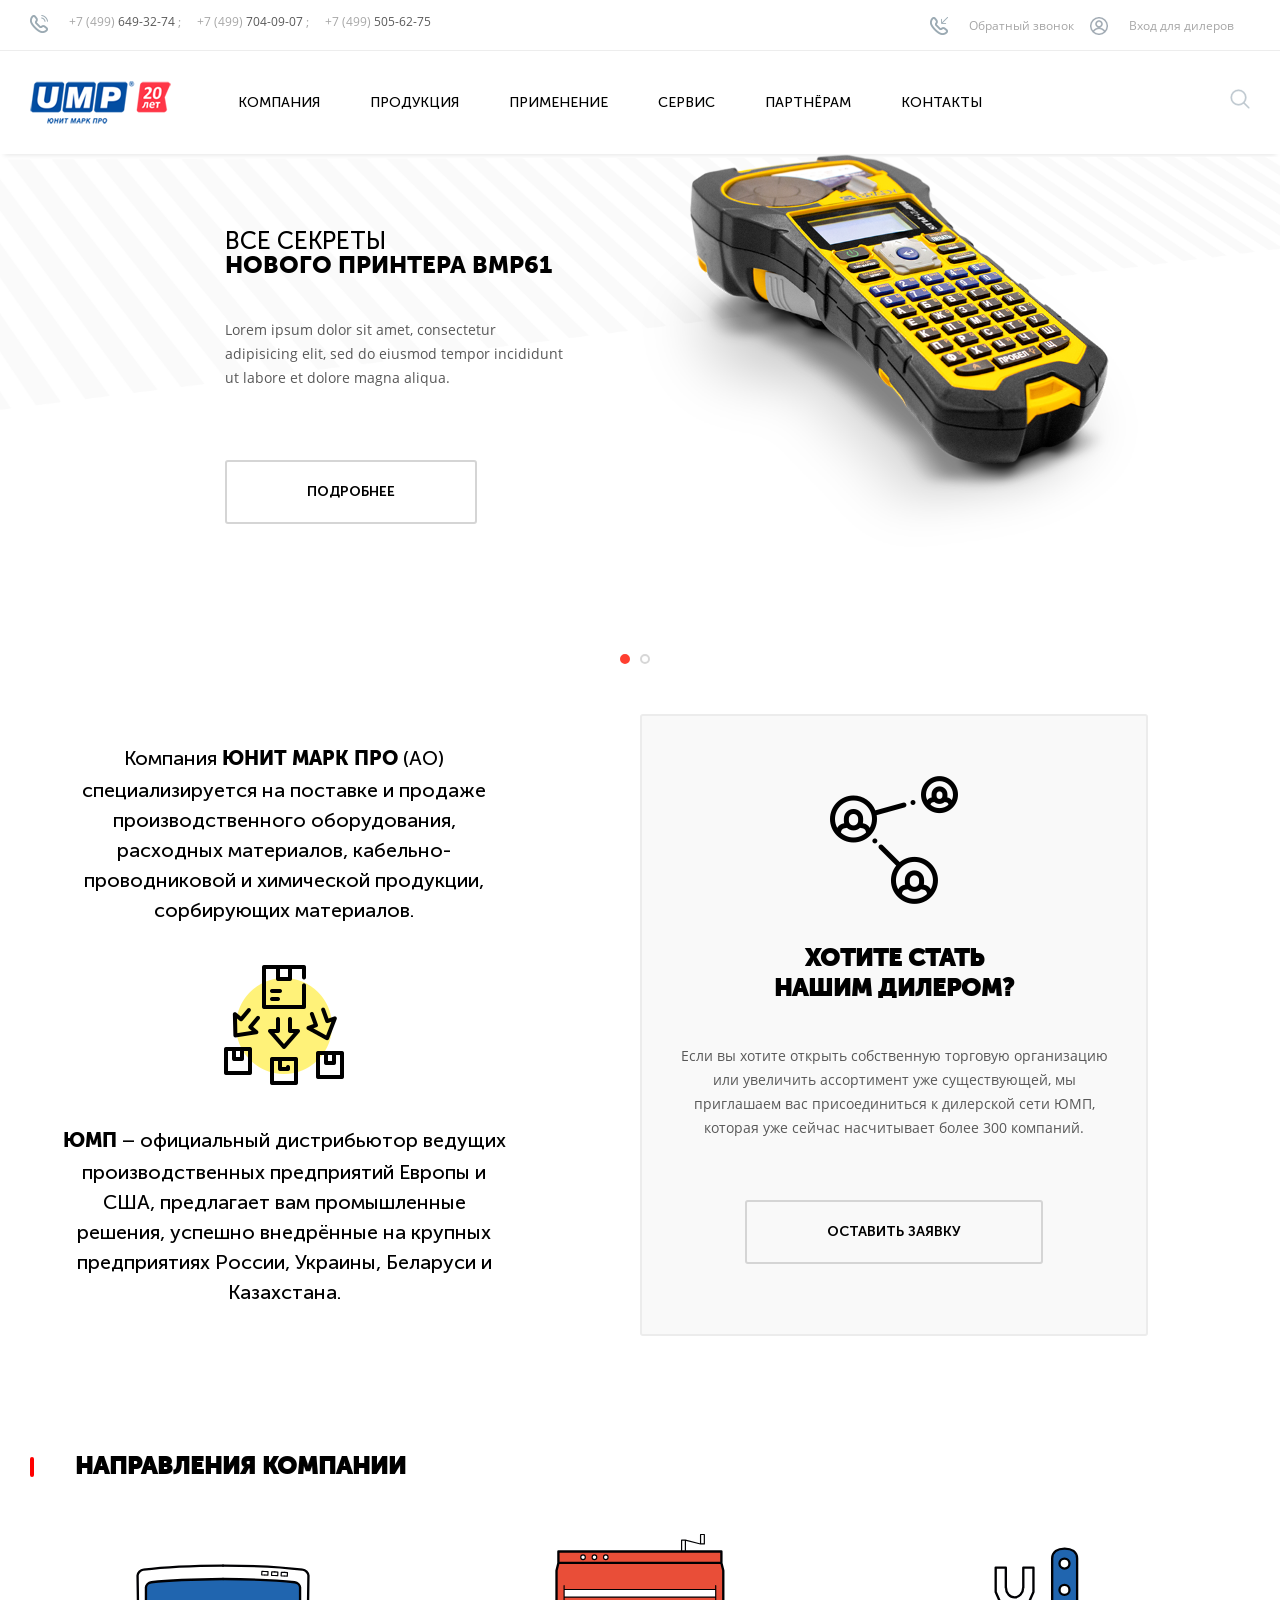
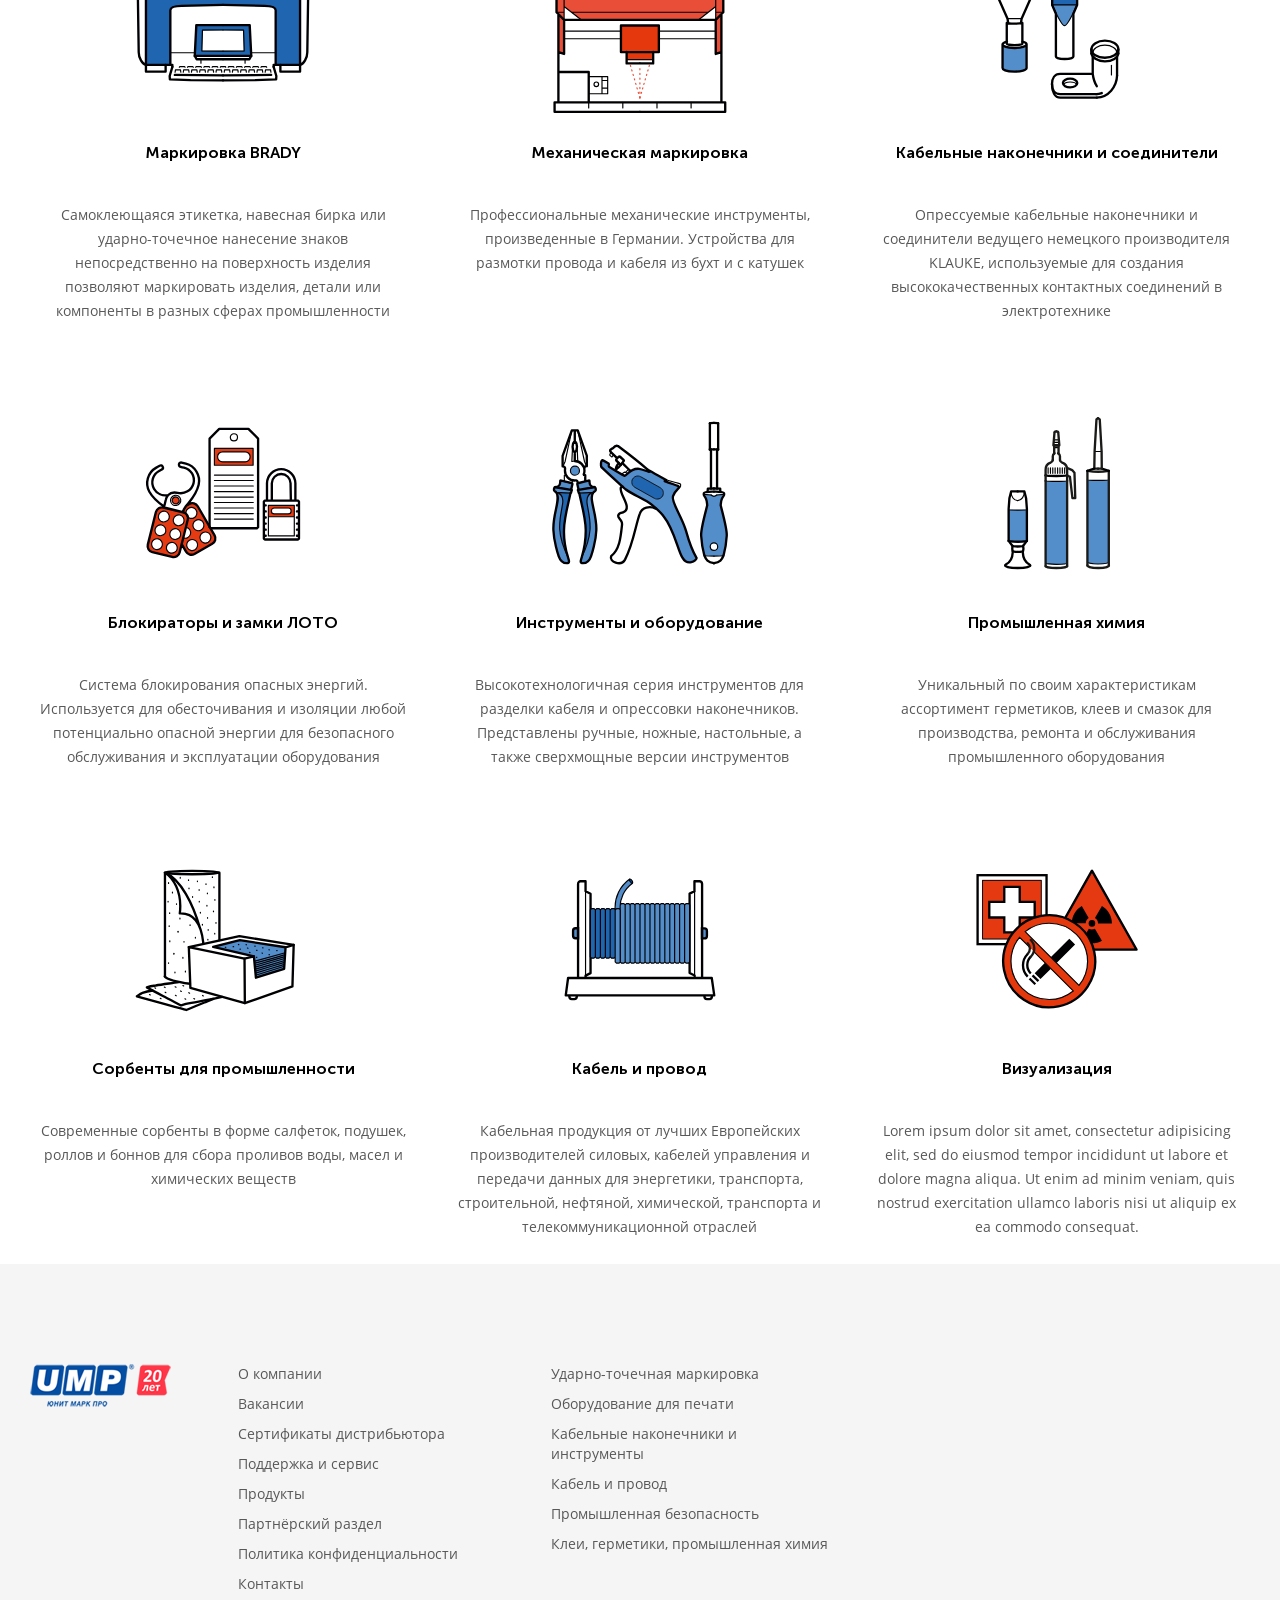
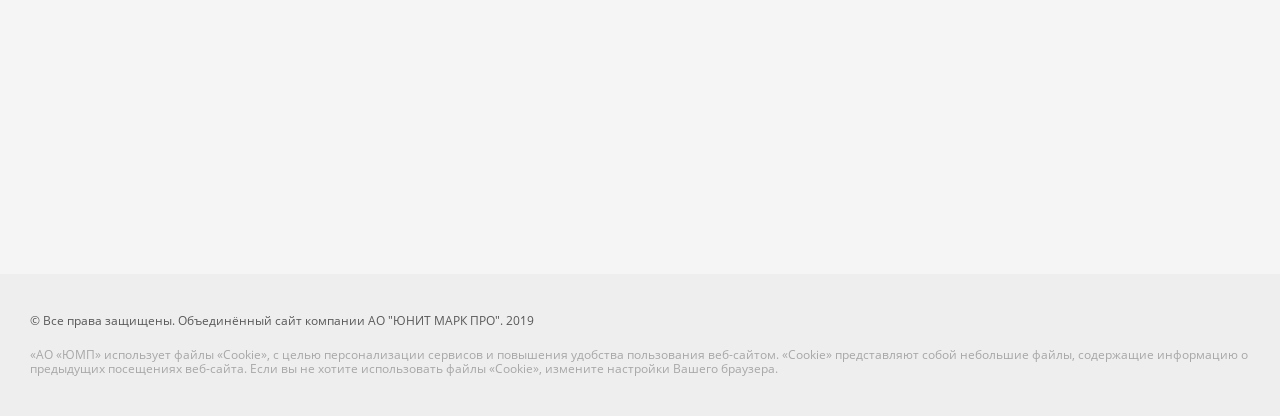
==== commit 58c037b6: "Fixed main menu" ====
--- a/app/index.html
+++ b/app/index.html
@@ -6,12 +6,17 @@
 	<title>АО "ЮМП"</title>
 	<link rel="stylesheet" href="css/owl.carousel.min.css">
 	<link rel="stylesheet" href="css/owl.theme.default.min.css">
+	<link rel="stylesheet" href="css/jquery.fancybox.min.css">
 	<link rel="stylesheet" href="css/main.css">
 	<script src="https://code.jquery.com/jquery-3.2.1.min.js"></script>
+	
+	<!-- <script
+  	src="https://code.jquery.com/ui/1.12.1/jquery-ui.min.js"
+  	integrity="sha256-VazP97ZCwtekAsvgPBSUwPFKdrwD3unUfSGVYrahUqU="
+  	crossorigin="anonymous"></script> -->
 </head>
 <body>
 	<div class="pagewrapper">
-
 		<header class="header">
 			<div class="header__top">
 				<div class="container">
@@ -34,14 +39,22 @@
 							</div>
 						</div><!-- /.header__phones -->
 						<div class="header__links col-lg-6">
-							<a class="header__link">
+							<a class="header__link" data-fancybox data-src="#header__callback-content" href="javascript:;">
 								<img src="img/callback.png" alt="Обратный звонок" class="header__callback-icon">
 								<span class="text text_xsmall text_lightgrey">Обратный звонок</span>
 							</a>
-							<a class="header__link">
+							<div id="header__callback-content">
+								<h2>Hello</h2>
+								<p>You are awesome.</p>
+							</div>
+							<a class="header__link" data-fancybox data-src="#header__login-content" href="javascript:;">
 								<img src="img/login.png" alt="Вход для дилеров" class="header__login-icon">
 								<span class="text text_xsmall text_lightgrey">Вход для дилеров</span>
 							</a>
+							<div id="header__login-content">
+								<h2>Hello 2</h2>
+								<p>You are awesome.</p>
+							</div>
 						</div><!-- /.header__links -->
 					</div><!-- /.row -->
 				</div><!-- /.container -->
@@ -56,12 +69,30 @@
 							<ul class="topmenu__list">
 								<li class="topmenu__item">
 									<a href="" class="topmenu__link">Компания</a>
-									<ul class="topmenu__submenu">
-										<li class="dropdown-topmenu__item">
-											<a href="#" class="text text_xsmall dropdown-topmenu__link">Текст</a>
-										</li>
-										<li class="dropdown-topmenu__item">
-											<a href="#" class="text text_xsmall dropdown-topmenu__link">Текст</a>
+									<ul class="dropdown-topmenu__list">
+										<li class="dropdown-topmenu__item">
+											<a href="#" class="text text_xsmall dropdown-topmenu__link">История</a>
+										</li>
+										<li class="dropdown-topmenu__item">
+											<a href="#" class="text text_xsmall dropdown-topmenu__link">Новости</a>
+										</li>
+										<li class="dropdown-topmenu__item">
+											<a href="#" class="text text_xsmall dropdown-topmenu__link">Акции</a>
+										</li>
+										<li class="dropdown-topmenu__item">
+											<a href="#" class="text text_xsmall dropdown-topmenu__link">Вакансии</a>
+										</li>
+										<li class="dropdown-topmenu__item">
+											<a href="#" class="text text_xsmall dropdown-topmenu__link">Выставки</a>
+										</li>
+										<li class="dropdown-topmenu__item">
+											<a href="#" class="text text_xsmall dropdown-topmenu__link">Сертификаты</a>
+										</li>
+										<li class="dropdown-topmenu__item">
+											<a href="#" class="text text_xsmall dropdown-topmenu__link">Торговые марки</a>
+										</li>
+										<li class="dropdown-topmenu__item">
+											<a href="#" class="text text_xsmall dropdown-topmenu__link">Политика конфиденциальности</a>
 										</li>
 									</ul>
 								</li>
@@ -70,6 +101,57 @@
 									<ul class="dropdown-topmenu__list">
 										<li class="dropdown-topmenu__item">
 											<a href="#" class="text text_xsmall dropdown-topmenu__link" counter="first">Маркировка<br>BRADY</a>
+											<ul class="dropdown-topmenu__list dropdown-topmenu__level2">
+												<li class="dropdown-topmenu__item">
+													<a href="#" class="text text_xsmall dropdown-topmenu__link">
+														<img src="/img/products/topmenu/01/01.svg" alt="">
+														<img src="/img/products/topmenu/01/01-2.svg" alt="">
+														Портативные принтеры этикеток
+													</a>
+													<ul class="dropdown-topmenu__list dropdown-topmenu__list_last">
+														<li class="dropdown-topmenu__item text text_lightgrey text_xsmall">
+															Электрогидравлические аккумуляторные инструменты для опрессовки и резки являются наиболее удобным решением для соответствующих применений. Чтобы приложить необходимое усилие, достаточно лишь коснуться кнопки. Инструменты предназначены для работы одной рукой. Отличительной особенностью всех инструментов является двухскоростной режим работы гидравлической системы с высокой скоростью движения поршня к проводу/кабелю и автоматическим замедлением его движения при выполнении операции. 
+														</li>
+													</ul>
+												</li>
+												<li class="dropdown-topmenu__item">
+													<a href="#" class="text text_xsmall dropdown-topmenu__link">
+														<img src="/img/products/topmenu/01/02.svg" alt="">
+														<img src="/img/products/topmenu/01/02-2.svg" alt="">
+														Настольные принтеры этикеток
+													</a>
+												</li>
+												<li class="dropdown-topmenu__item">
+													<a href="#" class="text text_xsmall dropdown-topmenu__link">
+														<img src="/img/products/topmenu/01/03.svg" alt="">
+														<img src="/img/products/topmenu/01/03-2.svg" alt="">
+														Принтеры знаков безопасности
+													</a>
+												</li>
+												<li class="dropdown-topmenu__item">
+													<a href="#" class="text text_xsmall dropdown-topmenu__link">
+														<img src="/img/products/topmenu/01/04.svg" alt="">
+														<img src="/img/products/topmenu/01/04-2.svg" alt="">
+														Принтеры-аппликаторы/Другое
+													</a>
+												</li>
+												<li class="dropdown-topmenu__item">
+													<a href="#" class="text text_xsmall dropdown-topmenu__link">
+														<img src="/img/products/topmenu/01/05.svg" alt="">
+														<img src="/img/products/topmenu/01/05-2.svg" alt="">
+														Материалы/Этикетки/Риббоны
+													</a>
+												</li>
+												<li class="dropdown-topmenu__item">
+													<a href="#" class="text text_xsmall dropdown-topmenu__link">Маркировка на офисном оборудовании</a>
+												</li>
+												<li class="dropdown-topmenu__item">
+													<a href="#" class="text text_xsmall dropdown-topmenu__link">Готовая маркировка для провода/кабеля</a>
+												</li>
+												<li class="dropdown-topmenu__item">
+													<a href="#" class="text text_xsmall dropdown-topmenu__link">Программное обеспечение</a>
+												</li>
+											</ul>
 										</li>
 										<li class="dropdown-topmenu__item">
 											<a href="#" class="text text_xsmall dropdown-topmenu__link" counter="second">Механическая<br>маркировка</a>
@@ -122,7 +204,7 @@
 					<input class="search__input" type="text" placeholder="Введите фразу для поиска...">
 				</div>
 			</div>
-			<div class="dropdown-topmenu">
+			<!-- <div class="dropdown-topmenu">
 				<div class="dropdown-topmenu__top">
 					<div class="container">
 						
@@ -315,7 +397,7 @@
 						</div>
 					</div>
 				</div>
-			</div>
+			</div> -->
 			<div class="slider">
 				<div class="slider__item" style="background-image: url(img/banners/bmp61.png);">
 					<div class="container">
@@ -591,6 +673,7 @@
 	</div><!-- /.pagewrapper -->
 	
 	<script src="js/owl.carousel.min.js"></script>
+	<script src="js/jquery.fancybox.min.js"></script>
 	<script src="js/custom.js"></script>
 </body>
 </html>
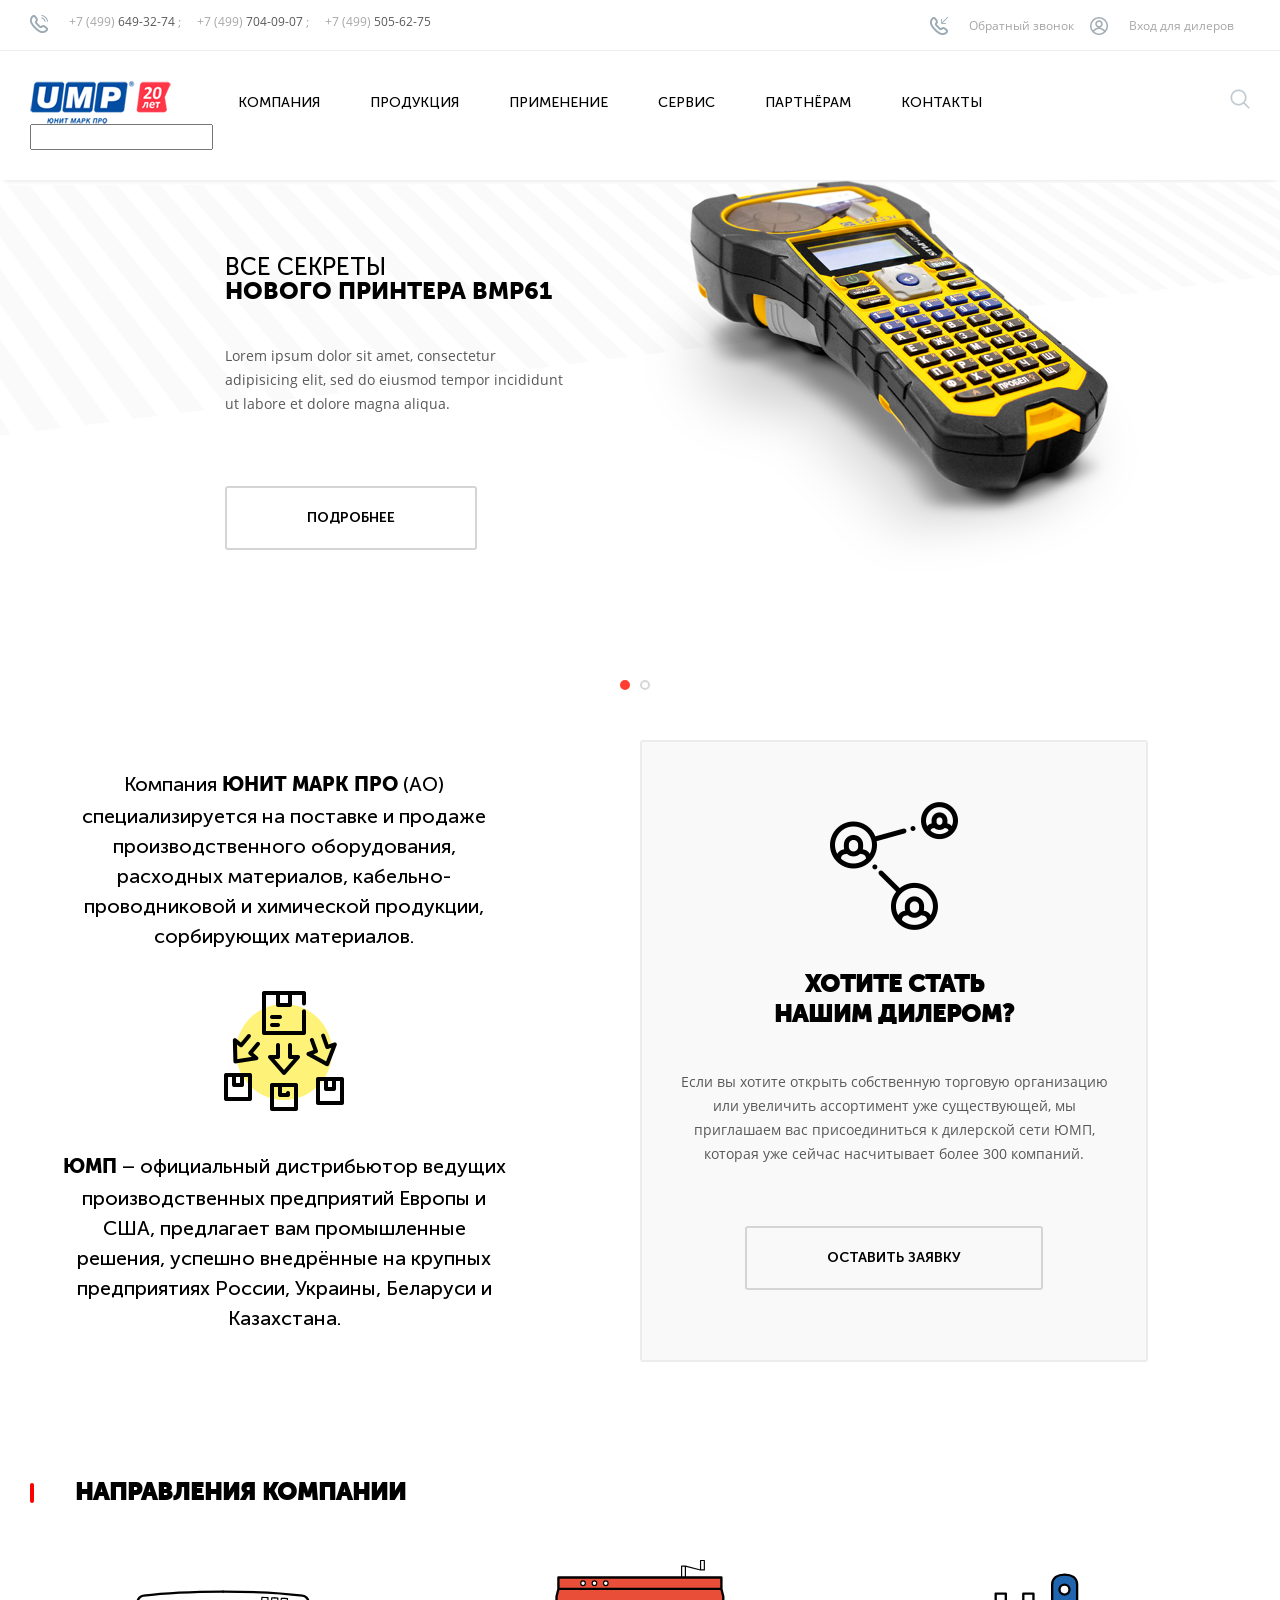
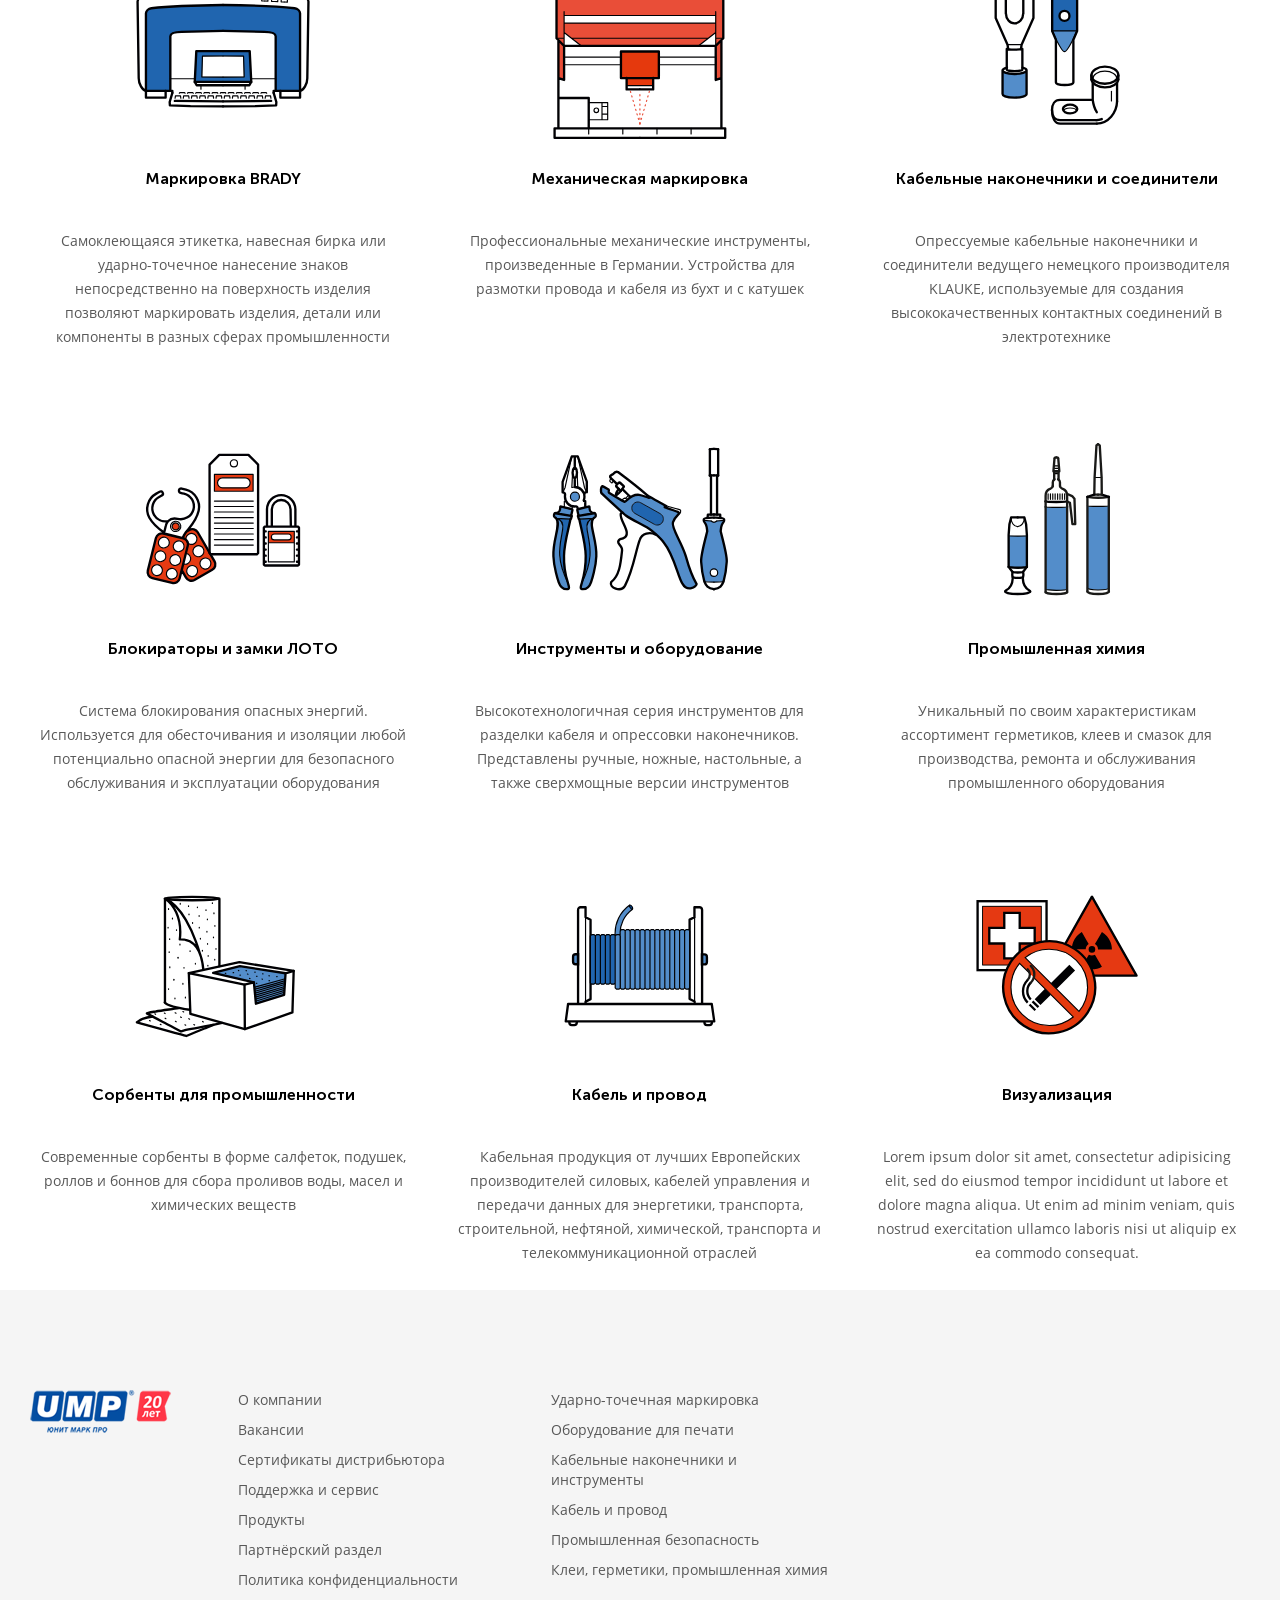
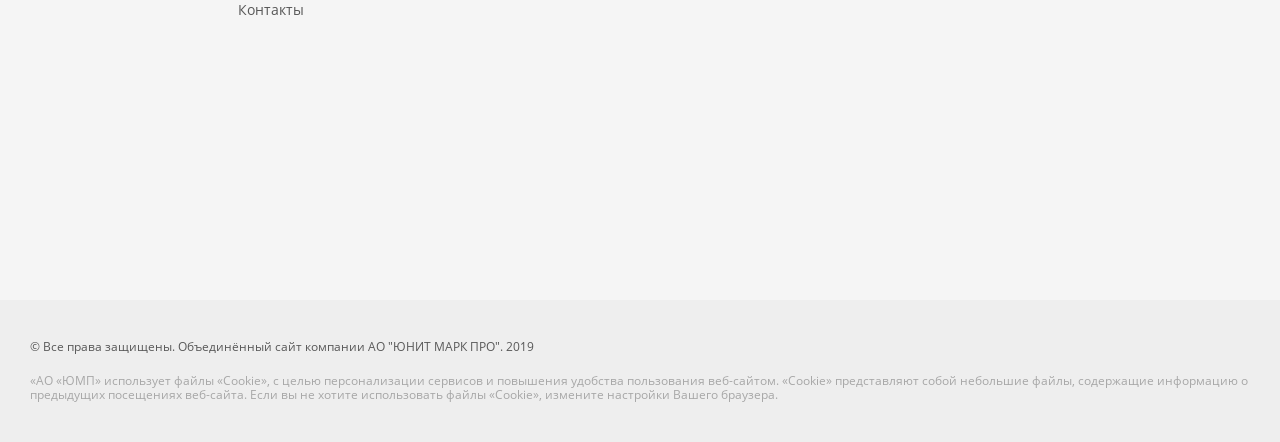
==== commit 6a396eb1: "Added popups for header" ====
--- a/app/index.html
+++ b/app/index.html
@@ -43,17 +43,31 @@
 								<img src="img/callback.png" alt="Обратный звонок" class="header__callback-icon">
 								<span class="text text_xsmall text_lightgrey">Обратный звонок</span>
 							</a>
-							<div id="header__callback-content">
-								<h2>Hello</h2>
-								<p>You are awesome.</p>
+							<div id="header__callback-content" class="header__popup">
+								<div class="text text_xsmall text_lightgrey">
+									Закажите обратный звонок и мы сами позвоним Вам!
+								</div>
+								<form action="#" class="header__popup-form">
+									<input type="text" name="" id="" class="header__input" placeholder="Ваше имя">
+									<input type="text" name="" id="" class="header__input header__input_phone-number" placeholder="Номер телефона">
+									<button class="button header__button">Заказать звонок</button>
+								</form>
 							</div>
 							<a class="header__link" data-fancybox data-src="#header__login-content" href="javascript:;">
 								<img src="img/login.png" alt="Вход для дилеров" class="header__login-icon">
 								<span class="text text_xsmall text_lightgrey">Вход для дилеров</span>
 							</a>
-							<div id="header__login-content">
-								<h2>Hello 2</h2>
-								<p>You are awesome.</p>
+							<div id="header__login-content" class="header__popup">
+								<div class="text text_xsmall text_lightgrey text_pink">
+									Ошибка
+								</div>
+								<form action="#" class="header__popup-form">
+									<input type="text" name="" id="" class="header__input" placeholder="Логин">
+									<input type="text" name="" id="" class="header__input header__input_password" placeholder="Пароль">
+									<button class="button header__button">Войти</button>
+								</form>
+								<a href="#" class="text text_xsmall header__callback-link">Не помню пароль</a>
+								<a href="#" class="text text_xsmall header__callback-link">Как стать дилером?</a>	
 							</div>
 						</div><!-- /.header__links -->
 					</div><!-- /.row -->
@@ -197,6 +211,9 @@
 							<input href="#" class="header__searchbutton" type="text">
 						</div>
 					</div><!-- /.row -->
+					<div class="header__searchcontainer">
+						<input href="#" class="" type="text">
+					</div>
 				</div><!-- /.container -->
 			</div><!-- /.header__main -->
 			<div class="search">
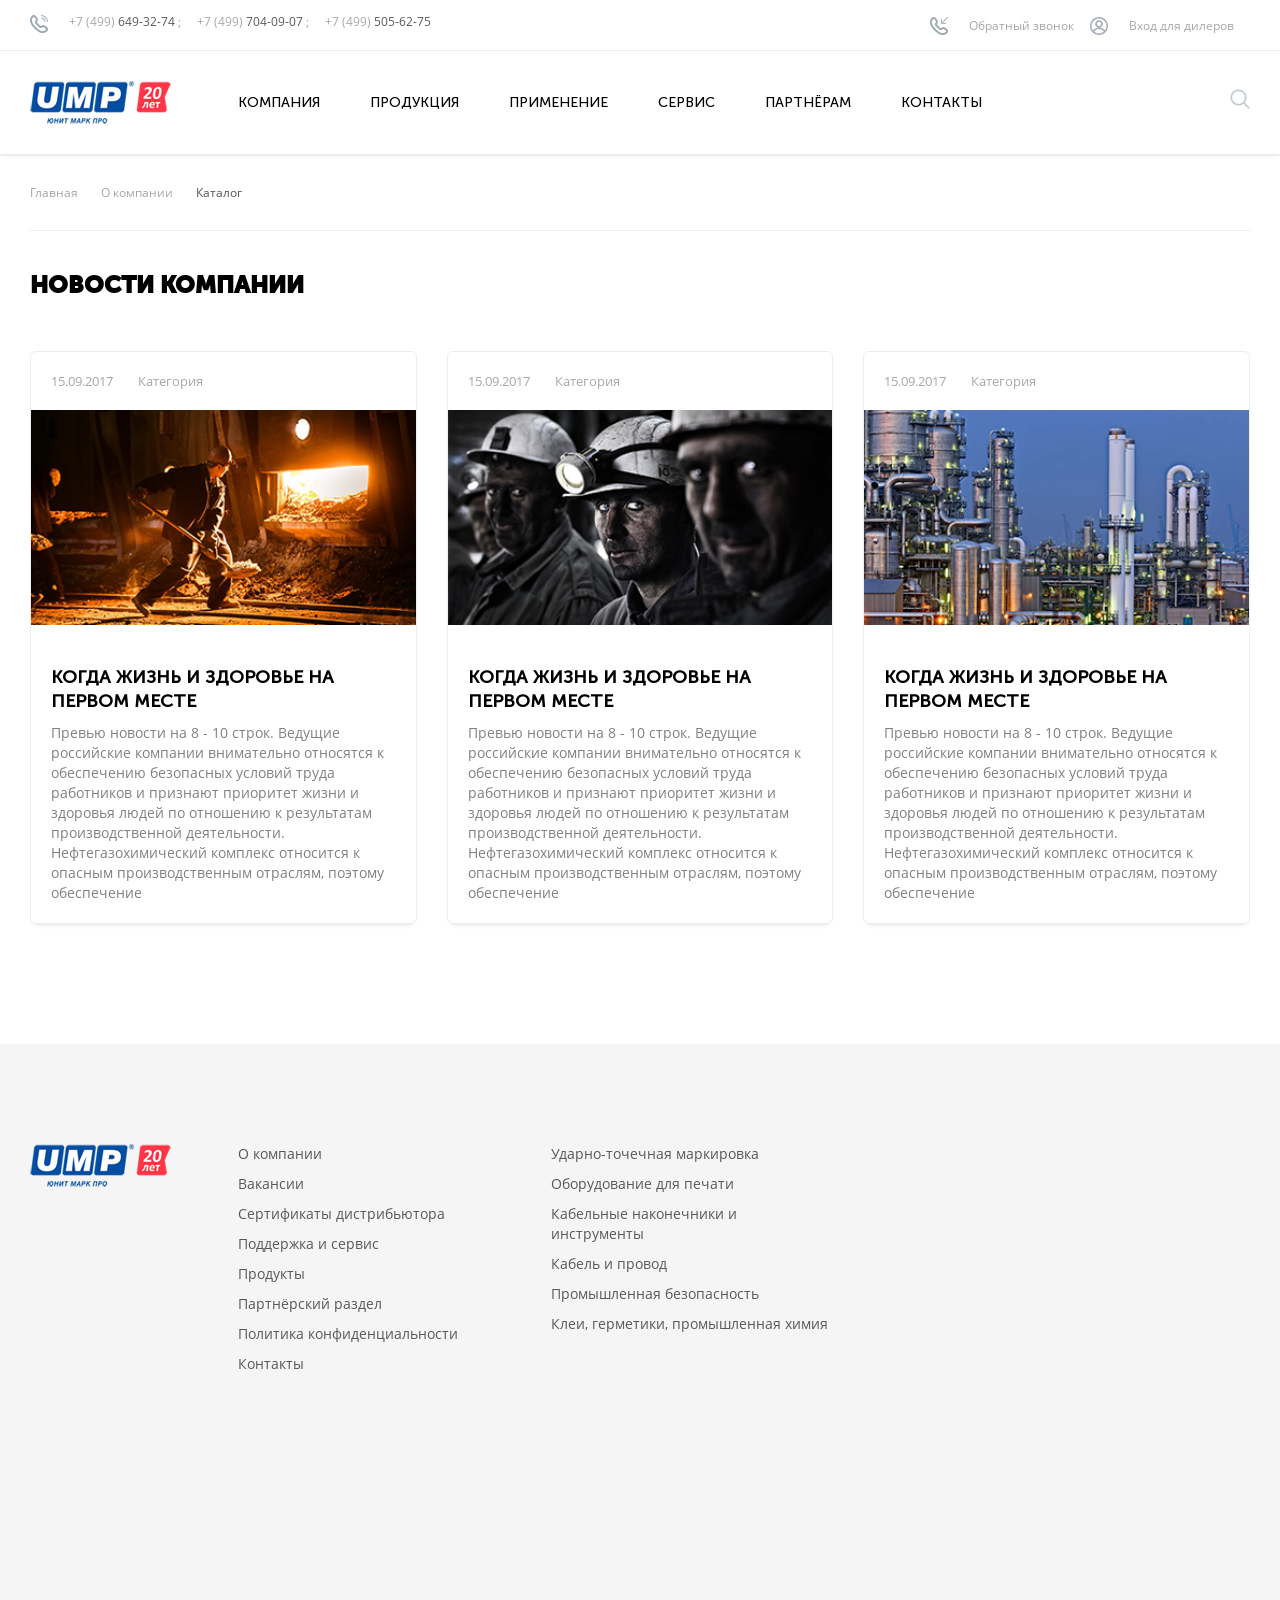
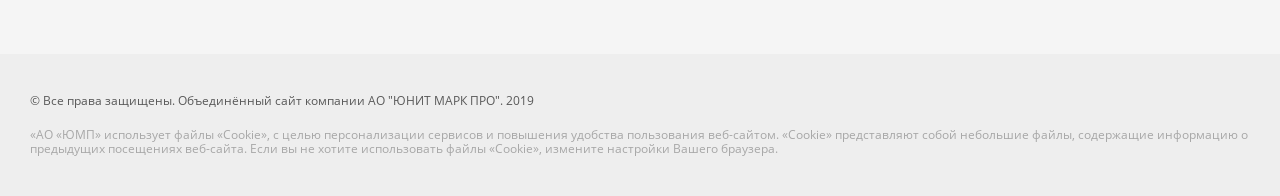
==== commit d6fc87f0: "Added catalog and news pages" ====
--- a/app/index.html
+++ b/app/index.html
@@ -6,17 +6,12 @@
 	<title>АО "ЮМП"</title>
 	<link rel="stylesheet" href="css/owl.carousel.min.css">
 	<link rel="stylesheet" href="css/owl.theme.default.min.css">
-	<link rel="stylesheet" href="css/jquery.fancybox.min.css">
 	<link rel="stylesheet" href="css/main.css">
 	<script src="https://code.jquery.com/jquery-3.2.1.min.js"></script>
-	
-	<!-- <script
-  	src="https://code.jquery.com/ui/1.12.1/jquery-ui.min.js"
-  	integrity="sha256-VazP97ZCwtekAsvgPBSUwPFKdrwD3unUfSGVYrahUqU="
-  	crossorigin="anonymous"></script> -->
 </head>
 <body>
 	<div class="pagewrapper">
+
 		<header class="header">
 			<div class="header__top">
 				<div class="container">
@@ -39,36 +34,14 @@
 							</div>
 						</div><!-- /.header__phones -->
 						<div class="header__links col-lg-6">
-							<a class="header__link" data-fancybox data-src="#header__callback-content" href="javascript:;">
+							<a class="header__link">
 								<img src="img/callback.png" alt="Обратный звонок" class="header__callback-icon">
 								<span class="text text_xsmall text_lightgrey">Обратный звонок</span>
 							</a>
-							<div id="header__callback-content" class="header__popup">
-								<div class="text text_xsmall text_lightgrey">
-									Закажите обратный звонок и мы сами позвоним Вам!
-								</div>
-								<form action="#" class="header__popup-form">
-									<input type="text" name="" id="" class="header__input" placeholder="Ваше имя">
-									<input type="text" name="" id="" class="header__input header__input_phone-number" placeholder="Номер телефона">
-									<button class="button header__button">Заказать звонок</button>
-								</form>
-							</div>
-							<a class="header__link" data-fancybox data-src="#header__login-content" href="javascript:;">
+							<a class="header__link">
 								<img src="img/login.png" alt="Вход для дилеров" class="header__login-icon">
 								<span class="text text_xsmall text_lightgrey">Вход для дилеров</span>
 							</a>
-							<div id="header__login-content" class="header__popup">
-								<div class="text text_xsmall text_lightgrey text_pink">
-									Ошибка
-								</div>
-								<form action="#" class="header__popup-form">
-									<input type="text" name="" id="" class="header__input" placeholder="Логин">
-									<input type="text" name="" id="" class="header__input header__input_password" placeholder="Пароль">
-									<button class="button header__button">Войти</button>
-								</form>
-								<a href="#" class="text text_xsmall header__callback-link">Не помню пароль</a>
-								<a href="#" class="text text_xsmall header__callback-link">Как стать дилером?</a>	
-							</div>
 						</div><!-- /.header__links -->
 					</div><!-- /.row -->
 				</div><!-- /.container -->
@@ -83,115 +56,9 @@
 							<ul class="topmenu__list">
 								<li class="topmenu__item">
 									<a href="" class="topmenu__link">Компания</a>
-									<ul class="dropdown-topmenu__list">
-										<li class="dropdown-topmenu__item">
-											<a href="#" class="text text_xsmall dropdown-topmenu__link">История</a>
-										</li>
-										<li class="dropdown-topmenu__item">
-											<a href="#" class="text text_xsmall dropdown-topmenu__link">Новости</a>
-										</li>
-										<li class="dropdown-topmenu__item">
-											<a href="#" class="text text_xsmall dropdown-topmenu__link">Акции</a>
-										</li>
-										<li class="dropdown-topmenu__item">
-											<a href="#" class="text text_xsmall dropdown-topmenu__link">Вакансии</a>
-										</li>
-										<li class="dropdown-topmenu__item">
-											<a href="#" class="text text_xsmall dropdown-topmenu__link">Выставки</a>
-										</li>
-										<li class="dropdown-topmenu__item">
-											<a href="#" class="text text_xsmall dropdown-topmenu__link">Сертификаты</a>
-										</li>
-										<li class="dropdown-topmenu__item">
-											<a href="#" class="text text_xsmall dropdown-topmenu__link">Торговые марки</a>
-										</li>
-										<li class="dropdown-topmenu__item">
-											<a href="#" class="text text_xsmall dropdown-topmenu__link">Политика конфиденциальности</a>
-										</li>
-									</ul>
 								</li>
 								<li class="topmenu__item">
 									<a href="#" class="topmenu__link products">Продукция</a>
-									<ul class="dropdown-topmenu__list">
-										<li class="dropdown-topmenu__item">
-											<a href="#" class="text text_xsmall dropdown-topmenu__link" counter="first">Маркировка<br>BRADY</a>
-											<ul class="dropdown-topmenu__list dropdown-topmenu__level2">
-												<li class="dropdown-topmenu__item">
-													<a href="#" class="text text_xsmall dropdown-topmenu__link">
-														<img src="/img/products/topmenu/01/01.svg" alt="">
-														<img src="/img/products/topmenu/01/01-2.svg" alt="">
-														Портативные принтеры этикеток
-													</a>
-													<ul class="dropdown-topmenu__list dropdown-topmenu__list_last">
-														<li class="dropdown-topmenu__item text text_lightgrey text_xsmall">
-															Электрогидравлические аккумуляторные инструменты для опрессовки и резки являются наиболее удобным решением для соответствующих применений. Чтобы приложить необходимое усилие, достаточно лишь коснуться кнопки. Инструменты предназначены для работы одной рукой. Отличительной особенностью всех инструментов является двухскоростной режим работы гидравлической системы с высокой скоростью движения поршня к проводу/кабелю и автоматическим замедлением его движения при выполнении операции. 
-														</li>
-													</ul>
-												</li>
-												<li class="dropdown-topmenu__item">
-													<a href="#" class="text text_xsmall dropdown-topmenu__link">
-														<img src="/img/products/topmenu/01/02.svg" alt="">
-														<img src="/img/products/topmenu/01/02-2.svg" alt="">
-														Настольные принтеры этикеток
-													</a>
-												</li>
-												<li class="dropdown-topmenu__item">
-													<a href="#" class="text text_xsmall dropdown-topmenu__link">
-														<img src="/img/products/topmenu/01/03.svg" alt="">
-														<img src="/img/products/topmenu/01/03-2.svg" alt="">
-														Принтеры знаков безопасности
-													</a>
-												</li>
-												<li class="dropdown-topmenu__item">
-													<a href="#" class="text text_xsmall dropdown-topmenu__link">
-														<img src="/img/products/topmenu/01/04.svg" alt="">
-														<img src="/img/products/topmenu/01/04-2.svg" alt="">
-														Принтеры-аппликаторы/Другое
-													</a>
-												</li>
-												<li class="dropdown-topmenu__item">
-													<a href="#" class="text text_xsmall dropdown-topmenu__link">
-														<img src="/img/products/topmenu/01/05.svg" alt="">
-														<img src="/img/products/topmenu/01/05-2.svg" alt="">
-														Материалы/Этикетки/Риббоны
-													</a>
-												</li>
-												<li class="dropdown-topmenu__item">
-													<a href="#" class="text text_xsmall dropdown-topmenu__link">Маркировка на офисном оборудовании</a>
-												</li>
-												<li class="dropdown-topmenu__item">
-													<a href="#" class="text text_xsmall dropdown-topmenu__link">Готовая маркировка для провода/кабеля</a>
-												</li>
-												<li class="dropdown-topmenu__item">
-													<a href="#" class="text text_xsmall dropdown-topmenu__link">Программное обеспечение</a>
-												</li>
-											</ul>
-										</li>
-										<li class="dropdown-topmenu__item">
-											<a href="#" class="text text_xsmall dropdown-topmenu__link" counter="second">Механическая<br>маркировка</a>
-										</li>
-										<li class="dropdown-topmenu__item">
-											<a href="#" class="text text_xsmall dropdown-topmenu__link" counter="third">Сорбенты<br>пром. назначения</a>
-										</li>
-										<li class="dropdown-topmenu__item">
-											<a href="#" class="text text_xsmall dropdown-topmenu__link" counter="fourth">Блокираторы<br>и замки ЛОТО</a>
-										</li>
-										<li class="dropdown-topmenu__item">
-											<a href="#" class="text text_xsmall dropdown-topmenu__link">Каб. наконечники<br>и соединители</a>
-										</li>
-										<li class="dropdown-topmenu__item">
-											<a href="#" class="text text_xsmall dropdown-topmenu__link">Инструменты<br>и оборудование</a>
-										</li>
-										<li class="dropdown-topmenu__item">
-											<a href="#" class="text text_xsmall dropdown-topmenu__link">Кабель<br>и провод</a>
-										</li>
-										<li class="dropdown-topmenu__item">
-											<a href="#" class="text text_xsmall dropdown-topmenu__link">Промышленная<br>химия</a>
-										</li>
-										<li class="dropdown-topmenu__item">
-											<a href="#" class="text text_xsmall dropdown-topmenu__link">Визуализация</a>
-										</li>
-									</ul>
 								</li>
 								<li class="topmenu__item">
 									<a href="" class="topmenu__link">Применение</a>
@@ -211,9 +78,6 @@
 							<input href="#" class="header__searchbutton" type="text">
 						</div>
 					</div><!-- /.row -->
-					<div class="header__searchcontainer">
-						<input href="#" class="" type="text">
-					</div>
 				</div><!-- /.container -->
 			</div><!-- /.header__main -->
 			<div class="search">
@@ -221,10 +85,38 @@
 					<input class="search__input" type="text" placeholder="Введите фразу для поиска...">
 				</div>
 			</div>
-			<!-- <div class="dropdown-topmenu">
+			<div class="dropdown-topmenu">
 				<div class="dropdown-topmenu__top">
 					<div class="container">
-						
+						<ul class="dropdown-topmenu__list">
+							<li class="dropdown-topmenu__item">
+								<a href="#" class="text text_xsmall dropdown-topmenu__link" counter="first">Маркировка<br>BRADY</a>
+							</li>
+							<li class="dropdown-topmenu__item">
+								<a href="#" class="text text_xsmall dropdown-topmenu__link" counter="second">Механическая<br>маркировка</a>
+							</li>
+							<li class="dropdown-topmenu__item">
+								<a href="#" class="text text_xsmall dropdown-topmenu__link" counter="third">Сорбенты<br>пром. назначения</a>
+							</li>
+							<li class="dropdown-topmenu__item">
+								<a href="#" class="text text_xsmall dropdown-topmenu__link" counter="fourth">Блокираторы<br>и замки ЛОТО</a>
+							</li>
+							<li class="dropdown-topmenu__item">
+								<a href="#" class="text text_xsmall dropdown-topmenu__link">Каб. наконечники<br>и соединители</a>
+							</li>
+							<li class="dropdown-topmenu__item">
+								<a href="#" class="text text_xsmall dropdown-topmenu__link">Инструменты<br>и оборудование</a>
+							</li>
+							<li class="dropdown-topmenu__item">
+								<a href="#" class="text text_xsmall dropdown-topmenu__link">Кабель<br>и провод</a>
+							</li>
+							<li class="dropdown-topmenu__item">
+								<a href="#" class="text text_xsmall dropdown-topmenu__link">Промышленная<br>химия</a>
+							</li>
+							<li class="dropdown-topmenu__item">
+								<a href="#" class="text text_xsmall dropdown-topmenu__link">Визуализация</a>
+							</li>
+						</ul>
 					</div>
 				</div>
 				<div class="dropdown-topmenu__center">
@@ -414,205 +306,73 @@
 						</div>
 					</div>
 				</div>
-			</div> -->
-			<div class="slider">
-				<div class="slider__item" style="background-image: url(img/banners/bmp61.png);">
-					<div class="container">
-						<div class="slider__content">
-							<div class="slider__title">
-								Все секреты<br>
-								<span class="slider__title_bold">нового принтера ВМР61</span>
-							</div>
-							<div class="slider__text text text_grey">
-								Lorem ipsum dolor sit amet, consectetur adipisicing elit, sed do eiusmod tempor incididunt ut labore et dolore magna aliqua. 
-							</div>
-							<a class="button" href="#">
-								Подробнее
-							</a>
-						</div>
-					</div>	
-				</div>
-				<div class="slider__item" style="background-image: url(img/banners/bmp61.png);">
-					<div class="container">
-						<div class="slider__content">
-							<div class="slider__title">
-								Все секреты<br>
-								<span class="slider__title_bold">нового принтера ВМР61</span>
-							</div>
-							<div class="slider__text text text_grey">
-								Lorem ipsum dolor sit amet, consectetur adipisicing elit, sed do eiusmod tempor incididunt ut labore et dolore magna aliqua. 
-							</div>
-							<a class="button" href="#">
-								Подробнее1
-							</a>
-						</div>
-					</div>	
-				</div>			
-			</div><!-- /.slider -->
+			</div>
+			
 		</header>
 
 		<main class="main">
 			<div class="container">
-				<section class="intro">
-					<div class="intro__item col-lg-5">
-						<div class="intro__content">
-							<div class="intro__text">
-								Компания <span class="intro__text_bold">ЮНИТ МАРК ПРО</span> (АО) специализируется на поставке и продаже производственного оборудования, расходных материалов, кабельно-проводниковой и химической продукции, сорбирующих материалов. 
-							</div>
-							<img src="img/intro-icon.png" alt="" class="intro__icon">
-							<div class="intro__text">
-								<span class="intro__text_bold">ЮМП</span> – официальный дистрибьютор ведущих производственных предприятий Европы и США, предлагает вам промышленные решения, успешно внедрённые на крупных предприятиях России, Украины, Беларуси и Казахстана.
-							</div>
-						</div>
-					</div>
-					<div class="intro__item col-lg-1"></div>
-					<div class="intro__item intro__item_grey col-lg-5">
-						<div class="intro__content">
-							<img src="img/intro-icon2.png" alt="" class="intro__icon">
-							<div class="title title_large intro__title">
-								Хотите стать<br>нашим дилером?
-							</div>
-							<div class="text intro__simpletext">
-								Если вы хотите открыть собственную торговую организацию или увеличить ассортимент уже существующей, мы приглашаем вас присоединиться к дилерской сети ЮМП, которая уже сейчас насчитывает более 300 компаний.
-							</div>
-							<a class="button intro__button" href="#">
-								Оставить заявку
-							</a>
-						</div>
-					</div>
-				</section><!-- /.intro -->
-				<section class="directions">
-					<div class="title title_large title_redline">
-						Направления компании
-					</div>
-
-					<div class="row directions__row">
-						<div class="col-lg-4 directions__item">
-							<a class="directions__link" href="#">
-								<div class="directions__icon">
-									<img src="img/products/brady01.svg" alt="" width="200">
-								</div>
-								<div class="directions__title">
-									Маркировка BRADY
-								</div>
-							</a>
-							<div class="directions__text text">
-								Самоклеющаяся этикетка, навесная бирка или ударно-точечное нанесение знаков непосредственно на поверхность изделия позволяют маркировать изделия, детали или компоненты в разных сферах промышленности
-							</div>
-						</div>
-						<div class="col-lg-4 directions__item">
-							<a class="directions__link" href="#">
-								<div class="directions__icon">
-									<img src="img/products/sic01.svg" alt="" width="200">
-								</div>
-								<div class="directions__title">
-										Механическая маркировка
-								</div>
-							</a>
-							<div class="directions__text text">
-								Профессиональные механические инструменты, произведенные в Германии. Устройства для размотки провода и кабеля из бухт и с катушек
-							</div>
-						</div>
-						<div class="col-lg-4 directions__item">
-							<a class="directions__link" href="#">
-								<div class="directions__icon">
-									<img src="img/products/klauke01.svg" alt="" width="200">
-								</div>
-								<div class="directions__title">
-									Кабельные наконечники и соединители
-								</div>
-							</a>
-							<div class="directions__text text">
-								Опрессуемые кабельные наконечники и соединители ведущего немецкого производителя KLAUKE, используемые  для создания высококачественных контактных соединений в электротехнике
-							</div>
-						</div>
-					</div><!-- /.directions__row -->
-
-					<div class="row directions__row">
-						<div class="col-lg-4 directions__item">
-							<a class="directions__link" href="#">
-								<div class="directions__icon">
-									<img src="img/products/loto01.svg" alt="" width="200">
-								</div>
-								<div class="directions__title">
-									Блокираторы и замки ЛОТО
-								</div>
-							</a>
-							<div class="directions__text text">
-								Система блокирования опасных энергий. Используется для обесточивания и изоляции любой потенциально опасной энергии для безопасного обслуживания и эксплуатации оборудования
-							</div>
-						</div>
-						<div class="col-lg-4 directions__item">
-							<a class="directions__link" href="#">
-								<div class="directions__icon">
-									<img src="img/products/tools01.svg" alt="" width="200">
-								</div>
-								<div class="directions__title">
-									Инструменты и оборудование
-								</div>
-							</a>
-							<div class="directions__text text">
-								Высокотехнологичная серия инструментов для разделки кабеля и опрессовки наконечников. Представлены ручные, ножные, настольные, а также сверхмощные версии инструментов
-							</div>
-						</div>
-						<div class="col-lg-4 directions__item">
-							<a class="directions__link" href="#">
-								<div class="directions__icon">
-									<img src="img/products/weicon01.svg" alt="" width="200">
-								</div>
-								<div class="directions__title">
-									Промышленная химия
-								</div>
-							</a>
-							<div class="directions__text text">
-								Уникальный по своим характеристикам ассортимент герметиков, клеев и смазок для производства, ремонта и обслуживания промышленного оборудования
-							</div>
-						</div>
-					</div><!-- /.directions__row -->
-
-					<div class="row directions__row">
-						<div class="col-lg-4 directions__item">
-							<a class="directions__link" href="#">
-								<div class="directions__icon">
-									<img src="img/products/sorbents01.svg" alt="" width="200">
-								</div>
-								<div class="directions__title">
-									Сорбенты для промышленности
-								</div>
-							</a>
-							<div class="directions__text text">
-								Современные сорбенты в форме салфеток, подушек, роллов и боннов для сбора проливов воды, масел и химических веществ
-							</div>
-						</div>
-						<div class="col-lg-4 directions__item">
-							<a class="directions__link" href="#">
-								<div class="directions__icon">
-									<img src="img/products/cable01.svg" alt="" width="200">
-								</div>
-								<div class="directions__title">
-									Кабель и провод
-								</div>
-							</a>
-							<div class="directions__text text">
-								Кабельная продукция от лучших Европейских производителей силовых, кабелей управления и передачи данных для энергетики, транспорта, строительной, нефтяной, химической, транспорта и телекоммуникационной отраслей
-							</div>
-						</div>
-						<div class="col-lg-4 directions__item">
-							<a class="directions__link" href="#">
-								<div class="directions__icon">
-									<img src="img/products/visualization01.svg" alt="" width="200">
-								</div>
-								<div class="directions__title">
-									Визуализация
-								</div>
-							</a>
-							<div class="directions__text text">
-								Lorem ipsum dolor sit amet, consectetur adipisicing elit, sed do eiusmod tempor incididunt ut labore et dolore magna aliqua. Ut enim ad minim veniam, quis nostrud exercitation ullamco laboris nisi ut aliquip ex ea commodo consequat. 
-							</div>
-						</div>
-					</div><!-- /.directions__row -->
-				</section>
-			</div><!-- /.container -->
+				<div class="text text_xsmall" style="padding: 30px 0; border-bottom:1px solid #ebeff1; margin-bottom: 40px;">
+					<span style="margin-right: 20px;" class="text_lightgrey">Главная</span>     <span style="margin-right: 20px;" class="text_lightgrey">О компании</span>     <span style="margin-right: 20px;">Каталог</span>
+				</div>
+
+				<h1 class="title title_large">Новости компании</h1>
+				<div class="news">
+					<div class="row">					
+						<div class="col-lg-4">
+							<div class="news__item">
+								<div class="news__header">
+									<div class="news__date text text_small text_lightgrey">15.09.2017</div>
+									<div class="text text_small text_lightgrey">Категория</div>
+								</div>
+								<div class="news__image-container">
+									<img src="img/news-1.png" alt="">
+								</div>
+								<div class="news__content">
+									<h3 class="title news__title">Когда жизнь и здоровье на первом месте</h3>
+									<div class="text news__text">
+										Превью новости на 8 - 10 строк. Ведущие российские компании внимательно относятся к обеспечению безопасных условий труда работников и признают приоритет жизни и здоровья людей по отношению к результатам производственной деятельности. Нефтегазохимический комплекс относится к опасным производственным отраслям, поэтому обеспечение 
+									</div>
+								</div>
+							</div>
+						</div>
+						<div class="col-lg-4">
+							<div class="news__item">
+								<div class="news__header">
+									<div class="news__date text text_small text_lightgrey">15.09.2017</div>
+									<div class="text text_small text_lightgrey">Категория</div>
+								</div>
+								<div class="news__image-container">
+									<img src="img/news-2.png" alt="">
+								</div>
+								<div class="news__content">
+									<h3 class="title news__title">Когда жизнь и здоровье на первом месте</h3>
+									<div class="text news__text">
+										Превью новости на 8 - 10 строк. Ведущие российские компании внимательно относятся к обеспечению безопасных условий труда работников и признают приоритет жизни и здоровья людей по отношению к результатам производственной деятельности. Нефтегазохимический комплекс относится к опасным производственным отраслям, поэтому обеспечение 
+									</div>
+								</div>
+							</div>
+						</div>
+						<div class="col-lg-4">
+							<div class="news__item">
+								<div class="news__header">
+									<div class="news__date text text_small text_lightgrey">15.09.2017</div>
+									<div class="text text_small text_lightgrey">Категория</div>
+								</div>
+								<div class="news__image-container">
+									<img src="img/news-3.png" alt="">
+								</div>
+								<div class="news__content">
+									<h3 class="title news__title">Когда жизнь и здоровье на первом месте</h3>
+									<div class="text news__text">
+										Превью новости на 8 - 10 строк. Ведущие российские компании внимательно относятся к обеспечению безопасных условий труда работников и признают приоритет жизни и здоровья людей по отношению к результатам производственной деятельности. Нефтегазохимический комплекс относится к опасным производственным отраслям, поэтому обеспечение 
+									</div>
+								</div>
+							</div>
+						</div>
+					</div>
+				</div>
+			</div>
 		</main>
 
 		<footer class="footer">
@@ -690,7 +450,6 @@
 	</div><!-- /.pagewrapper -->
 	
 	<script src="js/owl.carousel.min.js"></script>
-	<script src="js/jquery.fancybox.min.js"></script>
 	<script src="js/custom.js"></script>
 </body>
 </html>
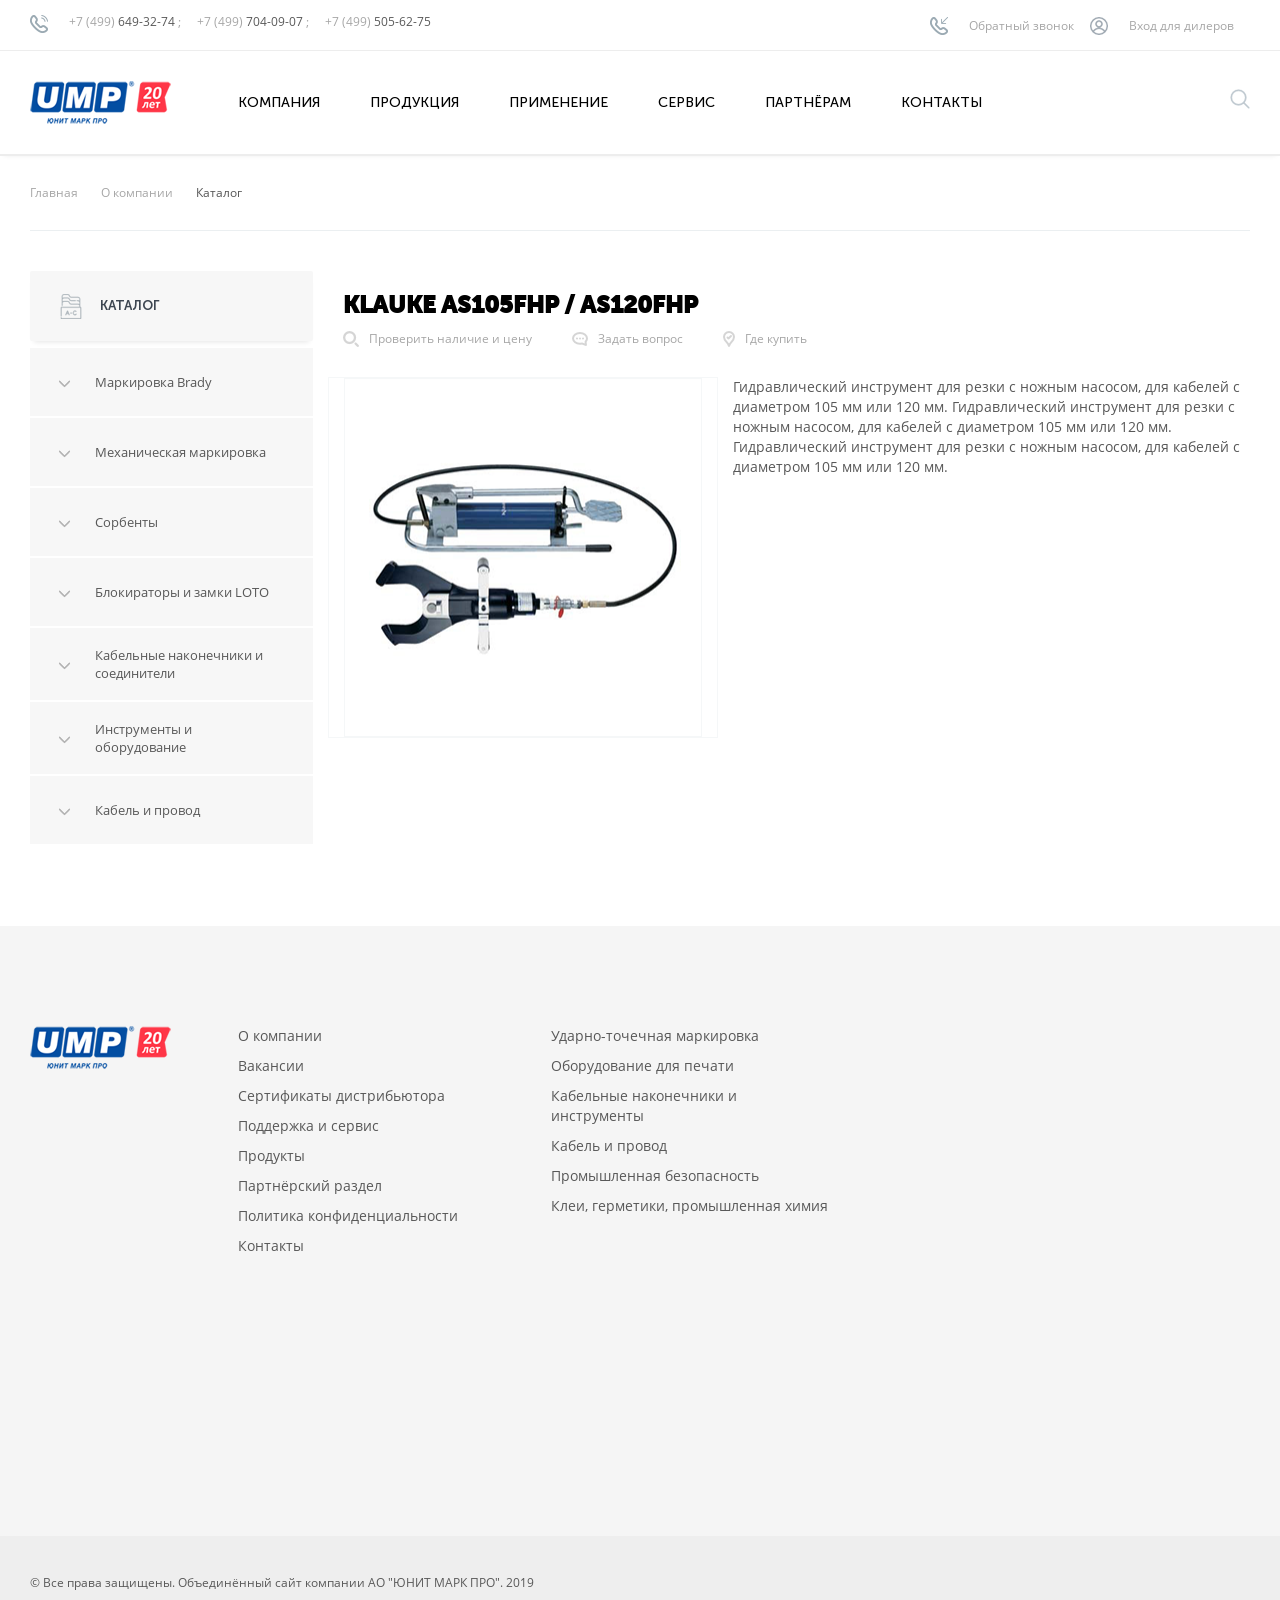
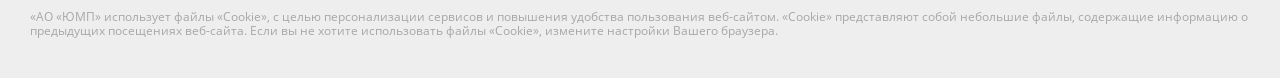
==== commit 86c762c0: "Added minor changes" ====
--- a/app/index.html
+++ b/app/index.html
@@ -1,455 +1,487 @@
-<!DOCTYPE html>
-<html lang="ru">
-<head>
-	<meta charset="UTF-8">
-	<meta name="viewport" content="width=device-width, initial-scale=1">
-	<title>АО "ЮМП"</title>
-	<link rel="stylesheet" href="css/owl.carousel.min.css">
-	<link rel="stylesheet" href="css/owl.theme.default.min.css">
-	<link rel="stylesheet" href="css/main.css">
-	<script src="https://code.jquery.com/jquery-3.2.1.min.js"></script>
-</head>
-<body>
-	<div class="pagewrapper">
-
-		<header class="header">
-			<div class="header__top">
-				<div class="container">
-					<div class="row">
-						<div class="header__phones col-lg-6">
-							<img src="img/phone.png" alt="Телефон" class="header__phone-icon">
-							<div class="header__phone text text_xsmall text_grey">
-								<span class="text_lightgrey">+7 (499) </span>
-								649-32-74
-								<span class="text_lightgrey">;</span>
-							</div>
-							<div class="header__phone text text_xsmall text_grey">
-								<span class="text_lightgrey">+7 (499) </span>
-								704-09-07
-								<span class="text_lightgrey">;</span>
-							</div>
-							<div class="header__phone text text_xsmall text_grey">
-								<span class="text_lightgrey">+7 (499) </span>
-								505-62-75 
-							</div>
-						</div><!-- /.header__phones -->
-						<div class="header__links col-lg-6">
-							<a class="header__link">
-								<img src="img/callback.png" alt="Обратный звонок" class="header__callback-icon">
-								<span class="text text_xsmall text_lightgrey">Обратный звонок</span>
-							</a>
-							<a class="header__link">
-								<img src="img/login.png" alt="Вход для дилеров" class="header__login-icon">
-								<span class="text text_xsmall text_lightgrey">Вход для дилеров</span>
-							</a>
-						</div><!-- /.header__links -->
-					</div><!-- /.row -->
-				</div><!-- /.container -->
-			</div><!-- /.header__top -->
-			<div class="header__main">
-				<div class="container">
-					<div class="row">
-						<div class="header_logo col-lg-2">
-							<img src="img/logo.png" alt="АО «ЮМП»">
-						</div>
-						<nav class="topmenu col-lg-8">
-							<ul class="topmenu__list">
-								<li class="topmenu__item">
-									<a href="" class="topmenu__link">Компания</a>
-								</li>
-								<li class="topmenu__item">
-									<a href="#" class="topmenu__link products">Продукция</a>
-								</li>
-								<li class="topmenu__item">
-									<a href="" class="topmenu__link">Применение</a>
-								</li>
-								<li class="topmenu__item">
-									<a href="" class="topmenu__link">Сервис</a>
-								</li>
-								<li class="topmenu__item">
-									<a href="" class="topmenu__link">Партнёрам</a>
-								</li>
-								<li class="topmenu__item">
-									<a href="" class="topmenu__link">Контакты</a>
-								</li>
-							</ul>
-						</nav>
-						<div class="col-lg-2">
-							<input href="#" class="header__searchbutton" type="text">
-						</div>
-					</div><!-- /.row -->
-				</div><!-- /.container -->
-			</div><!-- /.header__main -->
-			<div class="search">
-				<div class="container">
-					<input class="search__input" type="text" placeholder="Введите фразу для поиска...">
-				</div>
-			</div>
-			<div class="dropdown-topmenu">
-				<div class="dropdown-topmenu__top">
-					<div class="container">
-						<ul class="dropdown-topmenu__list">
-							<li class="dropdown-topmenu__item">
-								<a href="#" class="text text_xsmall dropdown-topmenu__link" counter="first">Маркировка<br>BRADY</a>
-							</li>
-							<li class="dropdown-topmenu__item">
-								<a href="#" class="text text_xsmall dropdown-topmenu__link" counter="second">Механическая<br>маркировка</a>
-							</li>
-							<li class="dropdown-topmenu__item">
-								<a href="#" class="text text_xsmall dropdown-topmenu__link" counter="third">Сорбенты<br>пром. назначения</a>
-							</li>
-							<li class="dropdown-topmenu__item">
-								<a href="#" class="text text_xsmall dropdown-topmenu__link" counter="fourth">Блокираторы<br>и замки ЛОТО</a>
-							</li>
-							<li class="dropdown-topmenu__item">
-								<a href="#" class="text text_xsmall dropdown-topmenu__link">Каб. наконечники<br>и соединители</a>
-							</li>
-							<li class="dropdown-topmenu__item">
-								<a href="#" class="text text_xsmall dropdown-topmenu__link">Инструменты<br>и оборудование</a>
-							</li>
-							<li class="dropdown-topmenu__item">
-								<a href="#" class="text text_xsmall dropdown-topmenu__link">Кабель<br>и провод</a>
-							</li>
-							<li class="dropdown-topmenu__item">
-								<a href="#" class="text text_xsmall dropdown-topmenu__link">Промышленная<br>химия</a>
-							</li>
-							<li class="dropdown-topmenu__item">
-								<a href="#" class="text text_xsmall dropdown-topmenu__link">Визуализация</a>
-							</li>
-						</ul>
-					</div>
-				</div>
-				<div class="dropdown-topmenu__center">
-					<div class="container">
-						<ul class="dropdown-topmenu__list dropdown-topmenu__list_centered" counter="first">
-							<li class="dropdown-topmenu__item">
-								<a href="#" class="text text_xsmall dropdown-topmenu__link">
-									<img src="img/products/topmenu/01/01.svg" alt="" width="110">
-									<img src="img/products/topmenu/01/01-1.svg" alt="" width="110">
-									Портативные<br>принтеры
-								</a>
-							</li>
-							<li class="dropdown-topmenu__item">
-								<a href="#" class="text text_xsmall dropdown-topmenu__link">
-									<img src="img/products/topmenu/01/02.svg" alt="" width="110">
-									<img src="img/products/topmenu/01/02-2.svg" alt="" width="110">
-									Принтеры<br>этикеток</a>
-							</li>
-							<li class="dropdown-topmenu__item">
-								<a href="#" class="text text_xsmall dropdown-topmenu__link">
-									<img src="img/products/topmenu/01/03.svg" alt="" width="110">
-									<img src="img/products/topmenu/01/03-2.svg" alt="" width="110">
-									Принтеры<br>для визуализации</a>
-							</li>
-							<li class="dropdown-topmenu__item">
-								<a href="#" class="text text_xsmall dropdown-topmenu__link">
-									<img src="img/products/topmenu/01/04.svg" alt="" width="110">
-									<img src="img/products/topmenu/01/04-2.svg" alt="" width="110">
-									Риббоны
-								</a>
-							</li>
-							<li class="dropdown-topmenu__item">
-								<a href="#" class="text text_xsmall dropdown-topmenu__link">				
-									<img src="img/products/topmenu/01/05.svg" alt="" width="110">
-									<img src="img/products/topmenu/01/05-2.svg" alt="" width="110">
-									Софт
-								</a>
-							</li>
-						</ul>
-
-						<ul class="dropdown-topmenu__list dropdown-topmenu__list_centered" counter="second">
-							<li class="dropdown-topmenu__item">
-								<a href="#" class="text text_xsmall dropdown-topmenu__link">
-									<img src="img/products/topmenu/02/01-1.svg" alt="" width="110">
-									<img src="img/products/topmenu/02/01-2.svg" alt="" width="110">
-									Лазерная.<br>Стационарное
-								</a>
-							</li>
-							<li class="dropdown-topmenu__item">
-								<a href="#" class="text text_xsmall dropdown-topmenu__link">
-									<img src="img/products/topmenu/02/02-1.svg" alt="" width="110">
-									<img src="img/products/topmenu/02/02-2.svg" alt="" width="110">
-									Прочерчиванием.<br>Интегрируемое</a>
-							</li>
-							<li class="dropdown-topmenu__item">
-								<a href="#" class="text text_xsmall dropdown-topmenu__link">
-									<img src="img/products/topmenu/02/03-1.svg" alt="" width="110">
-									<img src="img/products/topmenu/02/03-2.svg" alt="" width="110">
-									Ударно-точечная.<br>Интегрируемое</a>
-							</li>
-							<li class="dropdown-topmenu__item">
-								<a href="#" class="text text_xsmall dropdown-topmenu__link">
-									<img src="img/products/topmenu/02/04-1.svg" alt="" width="110">
-									<img src="img/products/topmenu/02/04-2.svg" alt="" width="110">
-									Ударно-точечная.<br>Портативное 
-								</a>
-							</li>
-							<li class="dropdown-topmenu__item">
-								<a href="#" class="text text_xsmall dropdown-topmenu__link">				
-									<img src="img/products/topmenu/02/05-1.svg" alt="" width="110">
-									<img src="img/products/topmenu/02/05-2.svg" alt="" width="110">
-									Ударно-точечная.<br>Стационарное
-								</a>
-							</li>
-						</ul>
-
-						<ul class="dropdown-topmenu__list dropdown-topmenu__list_centered" counter="third">
-							<li class="dropdown-topmenu__item">
-								<a href="#" class="text text_xsmall dropdown-topmenu__link">
-									<img src="img/products/topmenu/03/Сорбенты. Re-Form - экосорбенты_01.svg" alt="" width="110">
-									<img src="img/products/topmenu/03/Сорбенты. Re-Form - экосорбенты_02.svg" alt="" width="110">
-									Лазерная.<br>Стационарное
-								</a>
-							</li>
-							<li class="dropdown-topmenu__item">
-								<a href="#" class="text text_xsmall dropdown-topmenu__link">
-									<img src="img/products/topmenu/03/Сорбенты. Для водных поверхностей_01.svg" alt="" width="110">
-									<img src="img/products/topmenu/03/Сорбенты. Для водных поверхностей_02.svg" alt="" width="110">
-									Прочерчиванием.<br>Интегрируемое</a>
-							</li>
-							<li class="dropdown-topmenu__item">
-								<a href="#" class="text text_xsmall dropdown-topmenu__link">
-									<img src="img/products/topmenu/03/Сорбенты. Для сбора химикатов_01.svg" alt="" width="110">
-									<img src="img/products/topmenu/03/Сорбенты. Для сбора химикатов_02.svg" alt="" width="110">
-									Ударно-точечная.<br>Интегрируемое</a>
-							</li>
-							<li class="dropdown-topmenu__item">
-								<a href="#" class="text text_xsmall dropdown-topmenu__link">
-									<img src="img/products/topmenu/03/Сорбенты. Масловпитывающие_01.svg" alt="" width="110">
-									<img src="img/products/topmenu/03/Сорбенты. Масловпитывающие_02.svg" alt="" width="110">
-									Ударно-точечная.<br>Портативное 
-								</a>
-							</li>
-							<li class="dropdown-topmenu__item">
-								<a href="#" class="text text_xsmall dropdown-topmenu__link">				
-									<img src="img/products/topmenu/03/Сорбенты. Маты и покрытия_01.svg" alt="" width="110">
-									<img src="img/products/topmenu/03/Сорбенты. Маты и покрытия_02.svg" alt="" width="110">
-									Ударно-точечная.<br>Стационарное
-								</a>
-							</li>
-							<li class="dropdown-topmenu__item">
-								<a href="#" class="text text_xsmall dropdown-topmenu__link">
-									<img src="img/products/topmenu/03/Сорбенты. Средства локализации_01.svg" alt="" width="110">
-									<img src="img/products/topmenu/03/Сорбенты. Средства локализации_02.svg" alt="" width="110">
-									Ударно-точечная.<br>Портативное 
-								</a>
-							</li>
-							<li class="dropdown-topmenu__item">
-								<a href="#" class="text text_xsmall dropdown-topmenu__link">				
-									<img src="img/products/topmenu/03/Сорбенты. Универсальные сорбенты_01.svg" alt="" width="110">
-									<img src="img/products/topmenu/03/Сорбенты. Универсальные сорбенты_02.svg" alt="" width="110">
-									Ударно-точечная.<br>Стационарное
-								</a>
-							</li>
-						</ul>
-
-						<ul class="dropdown-topmenu__list dropdown-topmenu__list_centered" counter="fourth">
-							<li class="dropdown-topmenu__item">
-								<a href="#" class="text text_xsmall dropdown-topmenu__link">
-									<img src="img/products/topmenu/04/Блокираторы и замки ЛОТО. Бирки предупреждающие_01.svg" alt="" width="110">
-									<img src="img/products/topmenu/04/Блокираторы и замки ЛОТО. Бирки предупреждающие_02.svg" alt="" width="110">
-									Лазерная.<br>Стационарное
-								</a>
-							</li>
-							<li class="dropdown-topmenu__item">
-								<a href="#" class="text text_xsmall dropdown-topmenu__link">
-									<img src="img/products/topmenu/04/Блокираторы и замки ЛОТО. Блокираторы_01.svg" alt="" width="110">
-									<img src="img/products/topmenu/04/Блокираторы и замки ЛОТО. Блокираторы_02.svg" alt="" width="110">
-									Прочерчиванием.<br>Интегрируемое</a>
-							</li>
-							<li class="dropdown-topmenu__item">
-								<a href="#" class="text text_xsmall dropdown-topmenu__link">
-									<img src="img/products/topmenu/04/Блокираторы и замки ЛОТО. Блокировочные замки_01.svg" alt="" width="110">
-									<img src="img/products/topmenu/04/Блокираторы и замки ЛОТО. Блокировочные замки_02.svg" alt="" width="110">
-									Ударно-точечная.<br>Интегрируемое</a>
-							</li>
-							<li class="dropdown-topmenu__item">
-								<a href="#" class="text text_xsmall dropdown-topmenu__link">
-									<img src="img/products/topmenu/04/Блокираторы и замки ЛОТО. Групповая блокировка_01.svg" alt="" width="110">
-									<img src="img/products/topmenu/04/Блокираторы и замки ЛОТО. Групповая блокировка_02.svg" alt="" width="110">
-									Ударно-точечная.<br>Портативное 
-								</a>
-							</li>
-							<li class="dropdown-topmenu__item">
-								<a href="#" class="text text_xsmall dropdown-topmenu__link">				
-									<img src="img/products/topmenu/04/Блокираторы и замки ЛОТО. Доп оборудование_01.svg" alt="" width="110">
-									<img src="img/products/topmenu/04/Блокираторы и замки ЛОТО. Доп оборудование_02.svg" alt="" width="110">
-									Ударно-точечная.<br>Стационарное
-								</a>
-							</li>
-							<li class="dropdown-topmenu__item">
-								<a href="#" class="text text_xsmall dropdown-topmenu__link">
-									<img src="img/products/topmenu/04/Блокираторы и замки ЛОТО. Наборы блокираторов_01.svg" alt="" width="110">
-									<img src="img/products/topmenu/04/Блокираторы и замки ЛОТО. Наборы блокираторов_02.svg" alt="" width="110">
-									Лазерная.<br>Стационарное
-								</a>
-							</li>
-							<li class="dropdown-topmenu__item">
-								<a href="#" class="text text_xsmall dropdown-topmenu__link">
-									<img src="img/products/topmenu/04/Блокираторы и замки ЛОТО. ПО_01.svg" alt="" width="110">
-									<img src="img/products/topmenu/04/Блокираторы и замки ЛОТО. ПО_02.svg" alt="" width="110">
-									Прочерчиванием.<br>Интегрируемое</a>
-							</li>
-							<li class="dropdown-topmenu__item">
-								<a href="#" class="text text_xsmall dropdown-topmenu__link">
-									<img src="img/products/topmenu/04/Блокираторы и замки ЛОТО. Размещение и хранение_01.svg" alt="" width="110">
-									<img src="img/products/topmenu/04/Блокираторы и замки ЛОТО. Размещение и хранение_02.svg" alt="" width="110">
-									Ударно-точечная.<br>Интегрируемое</a>
-							</li>
-						</ul>
-					</div>
-				</div>
-				<div class="dropdown-topmenu__bottom">
-					<div class="container">
-						<div class="text text_lightgrey">
-							Электрогидравлические аккумуляторные инструменты для опрессовки и резки являются наиболее удобным решением для соответствующих применений. Чтобы приложить необходимое усилие, достаточно лишь коснуться кнопки. Инструменты предназначены для работы одной рукой. Отличительной особенностью всех инструментов является двухскоростной режим работы гидравлической системы с высокой скоростью движения поршня к проводу/кабелю и автоматическим замедлением его движения при выполнении операции. 
-						</div>
-					</div>
-				</div>
-			</div>
-			
-		</header>
-
-		<main class="main">
-			<div class="container">
-				<div class="text text_xsmall" style="padding: 30px 0; border-bottom:1px solid #ebeff1; margin-bottom: 40px;">
-					<span style="margin-right: 20px;" class="text_lightgrey">Главная</span>     <span style="margin-right: 20px;" class="text_lightgrey">О компании</span>     <span style="margin-right: 20px;">Каталог</span>
-				</div>
-
-				<h1 class="title title_large">Новости компании</h1>
-				<div class="news">
-					<div class="row">					
-						<div class="col-lg-4">
-							<div class="news__item">
-								<div class="news__header">
-									<div class="news__date text text_small text_lightgrey">15.09.2017</div>
-									<div class="text text_small text_lightgrey">Категория</div>
-								</div>
-								<div class="news__image-container">
-									<img src="img/news-1.png" alt="">
-								</div>
-								<div class="news__content">
-									<h3 class="title news__title">Когда жизнь и здоровье на первом месте</h3>
-									<div class="text news__text">
-										Превью новости на 8 - 10 строк. Ведущие российские компании внимательно относятся к обеспечению безопасных условий труда работников и признают приоритет жизни и здоровья людей по отношению к результатам производственной деятельности. Нефтегазохимический комплекс относится к опасным производственным отраслям, поэтому обеспечение 
-									</div>
-								</div>
-							</div>
-						</div>
-						<div class="col-lg-4">
-							<div class="news__item">
-								<div class="news__header">
-									<div class="news__date text text_small text_lightgrey">15.09.2017</div>
-									<div class="text text_small text_lightgrey">Категория</div>
-								</div>
-								<div class="news__image-container">
-									<img src="img/news-2.png" alt="">
-								</div>
-								<div class="news__content">
-									<h3 class="title news__title">Когда жизнь и здоровье на первом месте</h3>
-									<div class="text news__text">
-										Превью новости на 8 - 10 строк. Ведущие российские компании внимательно относятся к обеспечению безопасных условий труда работников и признают приоритет жизни и здоровья людей по отношению к результатам производственной деятельности. Нефтегазохимический комплекс относится к опасным производственным отраслям, поэтому обеспечение 
-									</div>
-								</div>
-							</div>
-						</div>
-						<div class="col-lg-4">
-							<div class="news__item">
-								<div class="news__header">
-									<div class="news__date text text_small text_lightgrey">15.09.2017</div>
-									<div class="text text_small text_lightgrey">Категория</div>
-								</div>
-								<div class="news__image-container">
-									<img src="img/news-3.png" alt="">
-								</div>
-								<div class="news__content">
-									<h3 class="title news__title">Когда жизнь и здоровье на первом месте</h3>
-									<div class="text news__text">
-										Превью новости на 8 - 10 строк. Ведущие российские компании внимательно относятся к обеспечению безопасных условий труда работников и признают приоритет жизни и здоровья людей по отношению к результатам производственной деятельности. Нефтегазохимический комплекс относится к опасным производственным отраслям, поэтому обеспечение 
-									</div>
-								</div>
-							</div>
-						</div>
-					</div>
-				</div>
-			</div>
-		</main>
-
-		<footer class="footer">
-			<div class="footer__top">
-				<div class="container">
-					<div class="row">
-						<div class="col-lg-2">
-							<img src="img/logo.png" alt="АО «ЮМП»">
-						</div>
-						<div class="col-lg-3">
-							<ul class="footer__list">
-								<li class="footer__item">
-									<a href="#" class="text">О компании</a>
-								</li>
-								<li class="footer__item">
-									<a href="#" class="text">Вакансии</a>
-								</li>
-								<li class="footer__item">
-									<a href="#" class="text">Сертификаты дистрибьютора</a>
-								</li>
-								<li class="footer__item">
-									<a href="#" class="text">Поддержка и сервис</a>
-								</li>
-								<li class="footer__item">
-									<a href="#" class="text">Продукты</a>
-								</li>
-								<li class="footer__item">
-									<a href="#" class="text">Партнёрский раздел</a>
-								</li>
-								<li class="footer__item">
-									<a href="#" class="text">Политика конфиденциальности</a>
-								</li>
-								<li class="footer__item">
-									<a href="#" class="text">Контакты</a>
-								</li>								
-							</ul>
-						</div>
-						<div class="col-lg-3">
-							<ul class="footer__list">
-								<li class="footer__item">
-									<a href="#" class="text">Ударно-точечная маркировка</a>
-								</li>
-								<li class="footer__item">
-									<a href="#" class="text">Оборудование для печати</a>
-								</li>
-								<li class="footer__item">
-									<a href="#" class="text">Кабельные наконечники и инструменты</a>
-								</li>
-								<li class="footer__item">
-									<a href="#" class="text">Кабель и провод</a>
-								</li>
-								<li class="footer__item">
-									<a href="#" class="text">Промышленная безопасность</a>
-								</li>
-								<li class="footer__item">
-									<a href="#" class="text">Клеи, герметики, промышленная химия</a>
-								</li>
-							</ul>
-						</div>
-					</div>
-				</div>
-			</div>
-			<div class="footer__bottom">
-				<div class="container">
-					<div class="text text_xsmall footer__copyright">
-						© Все права защищены. Объединённый сайт компании АО "ЮНИТ МАРК ПРО". 2019
-					</div>
-					<div class="text text_xsmall text_lightgrey">
-						«АО «ЮМП» использует файлы «Сookie», с целью персонализации сервисов и повышения удобства пользования веб-сайтом. «Cookie» представляют собой небольшие файлы, содержащие информацию о предыдущих посещениях веб-сайта. Если вы не хотите использовать файлы «Сookie», измените настройки Вашего браузера.
-					</div>
-				</div>
-			</div>
-		</footer>
-
-	</div><!-- /.pagewrapper -->
-	
-	<script src="js/owl.carousel.min.js"></script>
-	<script src="js/custom.js"></script>
-</body>
+<!DOCTYPE html>
+<html lang="ru">
+<head>
+	<meta charset="UTF-8">
+	<meta name="viewport" content="width=device-width, initial-scale=1">
+	<title>АО "ЮМП"</title>
+	<link rel="stylesheet" href="css/owl.carousel.min.css">
+	<link rel="stylesheet" href="css/owl.theme.default.min.css">
+	<link rel="stylesheet" href="css/main.css">
+	<script src="https://code.jquery.com/jquery-3.2.1.min.js"></script>
+</head>
+<body>
+	<div class="pagewrapper">
+
+		<header class="header">
+			<div class="header__top">
+				<div class="container">
+					<div class="row">
+						<div class="header__phones col-lg-6">
+							<img src="img/phone.png" alt="Телефон" class="header__phone-icon">
+							<div class="header__phone text text_xsmall text_grey">
+								<span class="text_lightgrey">+7 (499) </span>
+								649-32-74
+								<span class="text_lightgrey">;</span>
+							</div>
+							<div class="header__phone text text_xsmall text_grey">
+								<span class="text_lightgrey">+7 (499) </span>
+								704-09-07
+								<span class="text_lightgrey">;</span>
+							</div>
+							<div class="header__phone text text_xsmall text_grey">
+								<span class="text_lightgrey">+7 (499) </span>
+								505-62-75 
+							</div>
+						</div><!-- /.header__phones -->
+						<div class="header__links col-lg-6">
+							<a class="header__link">
+								<img src="img/callback.png" alt="Обратный звонок" class="header__callback-icon">
+								<span class="text text_xsmall text_lightgrey">Обратный звонок</span>
+							</a>
+							<a class="header__link">
+								<img src="img/login.png" alt="Вход для дилеров" class="header__login-icon">
+								<span class="text text_xsmall text_lightgrey">Вход для дилеров</span>
+							</a>
+						</div><!-- /.header__links -->
+					</div><!-- /.row -->
+				</div><!-- /.container -->
+			</div><!-- /.header__top -->
+			<div class="header__main">
+				<div class="container">
+					<div class="row">
+						<div class="header_logo col-lg-2">
+							<img src="img/logo.png" alt="АО «ЮМП»">
+						</div>
+						<nav class="topmenu col-lg-8">
+							<ul class="topmenu__list">
+								<li class="topmenu__item">
+									<a href="" class="topmenu__link">Компания</a>
+								</li>
+								<li class="topmenu__item">
+									<a href="#" class="topmenu__link products">Продукция</a>
+								</li>
+								<li class="topmenu__item">
+									<a href="" class="topmenu__link">Применение</a>
+								</li>
+								<li class="topmenu__item">
+									<a href="" class="topmenu__link">Сервис</a>
+								</li>
+								<li class="topmenu__item">
+									<a href="" class="topmenu__link">Партнёрам</a>
+								</li>
+								<li class="topmenu__item">
+									<a href="" class="topmenu__link">Контакты</a>
+								</li>
+							</ul>
+						</nav>
+						<div class="col-lg-2">
+							<input href="#" class="header__searchbutton" type="text">
+						</div>
+					</div><!-- /.row -->
+				</div><!-- /.container -->
+			</div><!-- /.header__main -->
+			<div class="search">
+				<div class="container">
+					<input class="search__input" type="text" placeholder="Введите фразу для поиска...">
+				</div>
+			</div>
+			<div class="dropdown-topmenu">
+				<div class="dropdown-topmenu__top">
+					<div class="container">
+						<ul class="dropdown-topmenu__list">
+							<li class="dropdown-topmenu__item">
+								<a href="#" class="text text_xsmall dropdown-topmenu__link" counter="first">Маркировка<br>BRADY</a>
+							</li>
+							<li class="dropdown-topmenu__item">
+								<a href="#" class="text text_xsmall dropdown-topmenu__link" counter="second">Механическая<br>маркировка</a>
+							</li>
+							<li class="dropdown-topmenu__item">
+								<a href="#" class="text text_xsmall dropdown-topmenu__link" counter="third">Сорбенты<br>пром. назначения</a>
+							</li>
+							<li class="dropdown-topmenu__item">
+								<a href="#" class="text text_xsmall dropdown-topmenu__link" counter="fourth">Блокираторы<br>и замки ЛОТО</a>
+							</li>
+							<li class="dropdown-topmenu__item">
+								<a href="#" class="text text_xsmall dropdown-topmenu__link">Каб. наконечники<br>и соединители</a>
+							</li>
+							<li class="dropdown-topmenu__item">
+								<a href="#" class="text text_xsmall dropdown-topmenu__link">Инструменты<br>и оборудование</a>
+							</li>
+							<li class="dropdown-topmenu__item">
+								<a href="#" class="text text_xsmall dropdown-topmenu__link">Кабель<br>и провод</a>
+							</li>
+							<li class="dropdown-topmenu__item">
+								<a href="#" class="text text_xsmall dropdown-topmenu__link">Промышленная<br>химия</a>
+							</li>
+							<li class="dropdown-topmenu__item">
+								<a href="#" class="text text_xsmall dropdown-topmenu__link">Визуализация</a>
+							</li>
+						</ul>
+					</div>
+				</div>
+				<div class="dropdown-topmenu__center">
+					<div class="container">
+						<ul class="dropdown-topmenu__list dropdown-topmenu__list_centered" counter="first">
+							<li class="dropdown-topmenu__item">
+								<a href="#" class="text text_xsmall dropdown-topmenu__link">
+									<img src="img/products/topmenu/01/01.svg" alt="" width="110">
+									<img src="img/products/topmenu/01/01-1.svg" alt="" width="110">
+									Портативные<br>принтеры
+								</a>
+							</li>
+							<li class="dropdown-topmenu__item">
+								<a href="#" class="text text_xsmall dropdown-topmenu__link">
+									<img src="img/products/topmenu/01/02.svg" alt="" width="110">
+									<img src="img/products/topmenu/01/02-2.svg" alt="" width="110">
+									Принтеры<br>этикеток</a>
+							</li>
+							<li class="dropdown-topmenu__item">
+								<a href="#" class="text text_xsmall dropdown-topmenu__link">
+									<img src="img/products/topmenu/01/03.svg" alt="" width="110">
+									<img src="img/products/topmenu/01/03-2.svg" alt="" width="110">
+									Принтеры<br>для визуализации</a>
+							</li>
+							<li class="dropdown-topmenu__item">
+								<a href="#" class="text text_xsmall dropdown-topmenu__link">
+									<img src="img/products/topmenu/01/04.svg" alt="" width="110">
+									<img src="img/products/topmenu/01/04-2.svg" alt="" width="110">
+									Риббоны
+								</a>
+							</li>
+							<li class="dropdown-topmenu__item">
+								<a href="#" class="text text_xsmall dropdown-topmenu__link">				
+									<img src="img/products/topmenu/01/05.svg" alt="" width="110">
+									<img src="img/products/topmenu/01/05-2.svg" alt="" width="110">
+									Софт
+								</a>
+							</li>
+						</ul>
+
+						<ul class="dropdown-topmenu__list dropdown-topmenu__list_centered" counter="second">
+							<li class="dropdown-topmenu__item">
+								<a href="#" class="text text_xsmall dropdown-topmenu__link">
+									<img src="img/products/topmenu/02/01-1.svg" alt="" width="110">
+									<img src="img/products/topmenu/02/01-2.svg" alt="" width="110">
+									Лазерная.<br>Стационарное
+								</a>
+							</li>
+							<li class="dropdown-topmenu__item">
+								<a href="#" class="text text_xsmall dropdown-topmenu__link">
+									<img src="img/products/topmenu/02/02-1.svg" alt="" width="110">
+									<img src="img/products/topmenu/02/02-2.svg" alt="" width="110">
+									Прочерчиванием.<br>Интегрируемое</a>
+							</li>
+							<li class="dropdown-topmenu__item">
+								<a href="#" class="text text_xsmall dropdown-topmenu__link">
+									<img src="img/products/topmenu/02/03-1.svg" alt="" width="110">
+									<img src="img/products/topmenu/02/03-2.svg" alt="" width="110">
+									Ударно-точечная.<br>Интегрируемое</a>
+							</li>
+							<li class="dropdown-topmenu__item">
+								<a href="#" class="text text_xsmall dropdown-topmenu__link">
+									<img src="img/products/topmenu/02/04-1.svg" alt="" width="110">
+									<img src="img/products/topmenu/02/04-2.svg" alt="" width="110">
+									Ударно-точечная.<br>Портативное 
+								</a>
+							</li>
+							<li class="dropdown-topmenu__item">
+								<a href="#" class="text text_xsmall dropdown-topmenu__link">				
+									<img src="img/products/topmenu/02/05-1.svg" alt="" width="110">
+									<img src="img/products/topmenu/02/05-2.svg" alt="" width="110">
+									Ударно-точечная.<br>Стационарное
+								</a>
+							</li>
+						</ul>
+
+						<ul class="dropdown-topmenu__list dropdown-topmenu__list_centered" counter="third">
+							<li class="dropdown-topmenu__item">
+								<a href="#" class="text text_xsmall dropdown-topmenu__link">
+									<img src="img/products/topmenu/03/Сорбенты. Re-Form - экосорбенты_01.svg" alt="" width="110">
+									<img src="img/products/topmenu/03/Сорбенты. Re-Form - экосорбенты_02.svg" alt="" width="110">
+									Лазерная.<br>Стационарное
+								</a>
+							</li>
+							<li class="dropdown-topmenu__item">
+								<a href="#" class="text text_xsmall dropdown-topmenu__link">
+									<img src="img/products/topmenu/03/Сорбенты. Для водных поверхностей_01.svg" alt="" width="110">
+									<img src="img/products/topmenu/03/Сорбенты. Для водных поверхностей_02.svg" alt="" width="110">
+									Прочерчиванием.<br>Интегрируемое</a>
+							</li>
+							<li class="dropdown-topmenu__item">
+								<a href="#" class="text text_xsmall dropdown-topmenu__link">
+									<img src="img/products/topmenu/03/Сорбенты. Для сбора химикатов_01.svg" alt="" width="110">
+									<img src="img/products/topmenu/03/Сорбенты. Для сбора химикатов_02.svg" alt="" width="110">
+									Ударно-точечная.<br>Интегрируемое</a>
+							</li>
+							<li class="dropdown-topmenu__item">
+								<a href="#" class="text text_xsmall dropdown-topmenu__link">
+									<img src="img/products/topmenu/03/Сорбенты. Масловпитывающие_01.svg" alt="" width="110">
+									<img src="img/products/topmenu/03/Сорбенты. Масловпитывающие_02.svg" alt="" width="110">
+									Ударно-точечная.<br>Портативное 
+								</a>
+							</li>
+							<li class="dropdown-topmenu__item">
+								<a href="#" class="text text_xsmall dropdown-topmenu__link">				
+									<img src="img/products/topmenu/03/Сорбенты. Маты и покрытия_01.svg" alt="" width="110">
+									<img src="img/products/topmenu/03/Сорбенты. Маты и покрытия_02.svg" alt="" width="110">
+									Ударно-точечная.<br>Стационарное
+								</a>
+							</li>
+							<li class="dropdown-topmenu__item">
+								<a href="#" class="text text_xsmall dropdown-topmenu__link">
+									<img src="img/products/topmenu/03/Сорбенты. Средства локализации_01.svg" alt="" width="110">
+									<img src="img/products/topmenu/03/Сорбенты. Средства локализации_02.svg" alt="" width="110">
+									Ударно-точечная.<br>Портативное 
+								</a>
+							</li>
+							<li class="dropdown-topmenu__item">
+								<a href="#" class="text text_xsmall dropdown-topmenu__link">				
+									<img src="img/products/topmenu/03/Сорбенты. Универсальные сорбенты_01.svg" alt="" width="110">
+									<img src="img/products/topmenu/03/Сорбенты. Универсальные сорбенты_02.svg" alt="" width="110">
+									Ударно-точечная.<br>Стационарное
+								</a>
+							</li>
+						</ul>
+
+						<ul class="dropdown-topmenu__list dropdown-topmenu__list_centered" counter="fourth">
+							<li class="dropdown-topmenu__item">
+								<a href="#" class="text text_xsmall dropdown-topmenu__link">
+									<img src="img/products/topmenu/04/Блокираторы и замки ЛОТО. Бирки предупреждающие_01.svg" alt="" width="110">
+									<img src="img/products/topmenu/04/Блокираторы и замки ЛОТО. Бирки предупреждающие_02.svg" alt="" width="110">
+									Лазерная.<br>Стационарное
+								</a>
+							</li>
+							<li class="dropdown-topmenu__item">
+								<a href="#" class="text text_xsmall dropdown-topmenu__link">
+									<img src="img/products/topmenu/04/Блокираторы и замки ЛОТО. Блокираторы_01.svg" alt="" width="110">
+									<img src="img/products/topmenu/04/Блокираторы и замки ЛОТО. Блокираторы_02.svg" alt="" width="110">
+									Прочерчиванием.<br>Интегрируемое</a>
+							</li>
+							<li class="dropdown-topmenu__item">
+								<a href="#" class="text text_xsmall dropdown-topmenu__link">
+									<img src="img/products/topmenu/04/Блокираторы и замки ЛОТО. Блокировочные замки_01.svg" alt="" width="110">
+									<img src="img/products/topmenu/04/Блокираторы и замки ЛОТО. Блокировочные замки_02.svg" alt="" width="110">
+									Ударно-точечная.<br>Интегрируемое</a>
+							</li>
+							<li class="dropdown-topmenu__item">
+								<a href="#" class="text text_xsmall dropdown-topmenu__link">
+									<img src="img/products/topmenu/04/Блокираторы и замки ЛОТО. Групповая блокировка_01.svg" alt="" width="110">
+									<img src="img/products/topmenu/04/Блокираторы и замки ЛОТО. Групповая блокировка_02.svg" alt="" width="110">
+									Ударно-точечная.<br>Портативное 
+								</a>
+							</li>
+							<li class="dropdown-topmenu__item">
+								<a href="#" class="text text_xsmall dropdown-topmenu__link">				
+									<img src="img/products/topmenu/04/Блокираторы и замки ЛОТО. Доп оборудование_01.svg" alt="" width="110">
+									<img src="img/products/topmenu/04/Блокираторы и замки ЛОТО. Доп оборудование_02.svg" alt="" width="110">
+									Ударно-точечная.<br>Стационарное
+								</a>
+							</li>
+							<li class="dropdown-topmenu__item">
+								<a href="#" class="text text_xsmall dropdown-topmenu__link">
+									<img src="img/products/topmenu/04/Блокираторы и замки ЛОТО. Наборы блокираторов_01.svg" alt="" width="110">
+									<img src="img/products/topmenu/04/Блокираторы и замки ЛОТО. Наборы блокираторов_02.svg" alt="" width="110">
+									Лазерная.<br>Стационарное
+								</a>
+							</li>
+							<li class="dropdown-topmenu__item">
+								<a href="#" class="text text_xsmall dropdown-topmenu__link">
+									<img src="img/products/topmenu/04/Блокираторы и замки ЛОТО. ПО_01.svg" alt="" width="110">
+									<img src="img/products/topmenu/04/Блокираторы и замки ЛОТО. ПО_02.svg" alt="" width="110">
+									Прочерчиванием.<br>Интегрируемое</a>
+							</li>
+							<li class="dropdown-topmenu__item">
+								<a href="#" class="text text_xsmall dropdown-topmenu__link">
+									<img src="img/products/topmenu/04/Блокираторы и замки ЛОТО. Размещение и хранение_01.svg" alt="" width="110">
+									<img src="img/products/topmenu/04/Блокираторы и замки ЛОТО. Размещение и хранение_02.svg" alt="" width="110">
+									Ударно-точечная.<br>Интегрируемое</a>
+							</li>
+						</ul>
+					</div>
+				</div>
+				<div class="dropdown-topmenu__bottom">
+					<div class="container">
+						<div class="text text_lightgrey">
+							Электрогидравлические аккумуляторные инструменты для опрессовки и резки являются наиболее удобным решением для соответствующих применений. Чтобы приложить необходимое усилие, достаточно лишь коснуться кнопки. Инструменты предназначены для работы одной рукой. Отличительной особенностью всех инструментов является двухскоростной режим работы гидравлической системы с высокой скоростью движения поршня к проводу/кабелю и автоматическим замедлением его движения при выполнении операции. 
+						</div>
+					</div>
+				</div>
+			</div>
+			
+		</header>
+
+		<main class="main">
+			<div class="container">
+				<div class="text text_xsmall" style="padding: 30px 0; border-bottom:1px solid #ebeff1; margin-bottom: 40px;">
+					<span style="margin-right: 20px;" class="text_lightgrey">Главная</span>     <span style="margin-right: 20px;" class="text_lightgrey">О компании</span>     <span style="margin-right: 20px;">Каталог</span>
+				</div>
+
+				<div class="row">
+					<div class="col-lg-3">
+						<div class="leftmenu">
+							<div class="leftmenu__first">
+								Каталог
+							</div>
+							<ul class="leftmenu__list">
+								<li class="leftmenu__item">
+									<a href="#" class="leftmenu__link text text_small text_grey">Маркировка Brady</a>
+								</li>
+								<li class="leftmenu__item">
+									<a href="#" class="leftmenu__link text text_small text_grey">Механическая маркировка</a>
+								</li>
+								<li class="leftmenu__item">
+									<a href="#" class="leftmenu__link text text_small text_grey">Сорбенты</a>
+								</li>
+								<li class="leftmenu__item">
+									<a href="#" class="leftmenu__link text text_small text_grey">Блокираторы и замки LOTO</a>
+								</li>
+								<li class="leftmenu__item">
+									<a href="#" class="leftmenu__link text text_small text_grey">Кабельные наконечники и соединители</a>
+								</li>
+								<li class="leftmenu__item">
+									<a href="#" class="leftmenu__link text text_small text_grey">Инструменты и оборудование</a>
+									<ul class="leftmenu__sublist">
+										<li class="leftmenu__subitem">
+											<a href="#" class="leftmenu__sublink text text_xsmall text_grey">Механические инструменты</a>
+										</li>
+										<li class="leftmenu__subitem">
+											<a href="#" class="leftmenu__sublink text text_xsmall text_grey">Ручные гидравлические инструменты</a>
+										</li>
+										<li class="leftmenu__subitem">
+											<a href="#" class="leftmenu__sublink text text_xsmall text_grey">Ручные электрогидравлические аккумуляторные инструменты</a>
+										</li>
+										<li class="leftmenu__subitem">
+											<a href="#" class="leftmenu__sublink text text_xsmall text_grey">Гидравлическое оборудование</a>
+											<ul class="leftmenu__sublist">
+												<li class="leftmenu__subitem">
+													<a href="#" class="leftmenu__sublink text text_xsmall text_grey">Гидравлические пресс-головы</a>
+												</li>
+												<li class="leftmenu__subitem">
+													<a href="#" class="leftmenu__sublink text text_xsmall text_grey">Гидравлические отсекающие головы</a>
+												</li>
+												<li class="leftmenu__subitem">
+													<a href="#" class="leftmenu__sublink text text_xsmall text_grey">Гидравлические устройства для опрессовки, резки, гибки и выдавливания отверстий в металле</a>
+												</li>
+												<li class="leftmenu__subitem">
+													<a href="#" class="leftmenu__sublink text text_xsmall text_grey">Гидравлические приводы для инструментов Klauke</a>
+												</li>
+											</ul>
+										</li>
+									</ul>
+								</li>
+								<li class="leftmenu__item">
+									<a href="#" class="leftmenu__link text text_small text_grey">Кабель и провод</a>
+								</li>
+							</ul>
+						</div>
+					</div>
+					<div class="col-lg-9 product">
+						<h1 class="title title_large">Klauke AS105FHP / AS120FHP</h1>
+						<div class="product__helplinks">
+							<a href="#" class="text text_xsmall text_lightgrey product__helplink">
+								<img src="img/product-search-icon.png" alt="">
+								Проверить наличие и цену
+							</a>
+							<a href="#" class="text text_xsmall text_lightgrey product__helplink">
+								<img src="img/product-question-icon.png" alt="">
+								Задать вопрос
+							</a>
+							<a href="#" class="text text_xsmall text_lightgrey product__helplink">
+								<img src="img/product-wherebuy-icon.png" alt="">
+								Где купить
+							</a>
+						</div>
+
+						<div class="row">
+							<div class="col-lg-5 product__image">
+								<img src="img/product-1.png" alt="">
+							</div>
+							<div class="col-lg-7 product__description">
+								<div class="text">
+										Гидравлический инструмент для резки с ножным насосом, для кабелей с диаметром 105 мм или 120 мм. Гидравлический инструмент для резки с ножным насосом, для кабелей с диаметром 105 мм или 120 мм. Гидравлический инструмент для резки с ножным насосом, для кабелей с диаметром 105 мм или 120 мм.
+								</div>
+							</div>
+						</div>
+					</div>
+				</div>
+			</div>
+		</main>
+
+		<footer class="footer">
+			<div class="footer__top">
+				<div class="container">
+					<div class="row">
+						<div class="col-lg-2">
+							<img src="img/logo.png" alt="АО «ЮМП»">
+						</div>
+						<div class="col-lg-3">
+							<ul class="footer__list">
+								<li class="footer__item">
+									<a href="#" class="text">О компании</a>
+								</li>
+								<li class="footer__item">
+									<a href="#" class="text">Вакансии</a>
+								</li>
+								<li class="footer__item">
+									<a href="#" class="text">Сертификаты дистрибьютора</a>
+								</li>
+								<li class="footer__item">
+									<a href="#" class="text">Поддержка и сервис</a>
+								</li>
+								<li class="footer__item">
+									<a href="#" class="text">Продукты</a>
+								</li>
+								<li class="footer__item">
+									<a href="#" class="text">Партнёрский раздел</a>
+								</li>
+								<li class="footer__item">
+									<a href="#" class="text">Политика конфиденциальности</a>
+								</li>
+								<li class="footer__item">
+									<a href="#" class="text">Контакты</a>
+								</li>								
+							</ul>
+						</div>
+						<div class="col-lg-3">
+							<ul class="footer__list">
+								<li class="footer__item">
+									<a href="#" class="text">Ударно-точечная маркировка</a>
+								</li>
+								<li class="footer__item">
+									<a href="#" class="text">Оборудование для печати</a>
+								</li>
+								<li class="footer__item">
+									<a href="#" class="text">Кабельные наконечники и инструменты</a>
+								</li>
+								<li class="footer__item">
+									<a href="#" class="text">Кабель и провод</a>
+								</li>
+								<li class="footer__item">
+									<a href="#" class="text">Промышленная безопасность</a>
+								</li>
+								<li class="footer__item">
+									<a href="#" class="text">Клеи, герметики, промышленная химия</a>
+								</li>
+							</ul>
+						</div>
+					</div>
+				</div>
+			</div>
+			<div class="footer__bottom">
+				<div class="container">
+					<div class="text text_xsmall footer__copyright">
+						© Все права защищены. Объединённый сайт компании АО "ЮНИТ МАРК ПРО". 2019
+					</div>
+					<div class="text text_xsmall text_lightgrey">
+						«АО «ЮМП» использует файлы «Сookie», с целью персонализации сервисов и повышения удобства пользования веб-сайтом. «Cookie» представляют собой небольшие файлы, содержащие информацию о предыдущих посещениях веб-сайта. Если вы не хотите использовать файлы «Сookie», измените настройки Вашего браузера.
+					</div>
+				</div>
+			</div>
+		</footer>
+
+	</div><!-- /.pagewrapper -->
+	
+	<script src="js/owl.carousel.min.js"></script>
+	<script src="js/custom.js"></script>
+</body>
 </html>
